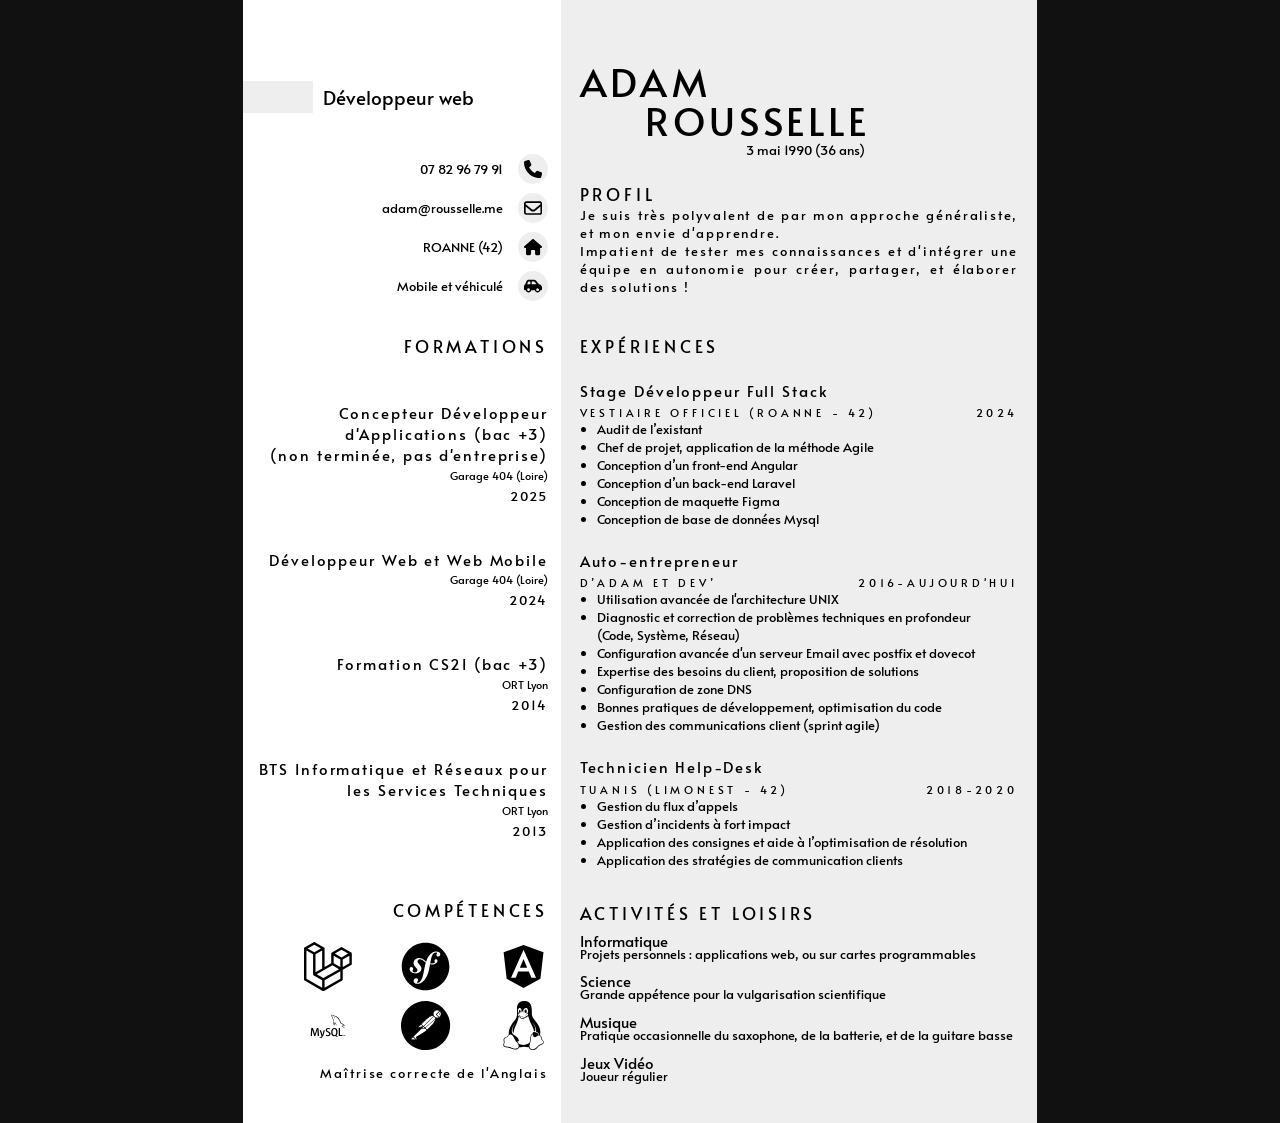
==== index.html @ 7bad9bd1 "fix" ====
<!DOCTYPE html>
<html lang="fr">

<head>
    <meta charset="UTF-8">
    <meta name="viewport" content="width=device-width, initial-scale=1.0">
    <title>CV Adam Rousselle</title>
    <link rel="stylesheet" href="style.css">
    <link rel="icon" href="./icons/favicon3.jpg">
</head>

<body>
    <div id="page">
        <section id="partLeft">
            <div class="title">
                <div class="decorationBlock"></div>
                <div class="text">Développeur web</div>
            </div>
            <div id="infos">
                <div class="line">
                    <div class="text">07 82 96 79 91</div>
                    <div class="icon">
                        <svg xmlns="http://www.w3.org/2000/svg" viewBox="0 0 512 512">
                            <path d="M164.9 24.6c-7.7-18.6-28-28.5-47.4-23.2l-88 24C12.1 30.2 0 46 0 64C0 311.4 200.6 512 448 512c18 0 33.8-12.1 38.6-29.5l24-88c5.3-19.4-4.6-39.7-23.2-47.4l-96-40c-16.3-6.8-35.2-2.1-46.3 11.6L304.7 368C234.3 334.7 177.3 277.7 144 207.3L193.3 167c13.7-11.2 18.4-30 11.6-46.3l-40-96z" />
                        </svg>
                    </div>
                </div>
                <div class="line">
                    <div class="text">adam@rousselle.me</div>
                    <div class="icon">
                        <svg xmlns="http://www.w3.org/2000/svg" viewBox="0 0 512 512">
                            <path d="M64 112c-8.8 0-16 7.2-16 16l0 22.1L220.5 291.7c20.7 17 50.4 17 71.1 0L464 150.1l0-22.1c0-8.8-7.2-16-16-16L64 112zM48 212.2L48 384c0 8.8 7.2 16 16 16l384 0c8.8 0 16-7.2 16-16l0-171.8L322 328.8c-38.4 31.5-93.7 31.5-132 0L48 212.2zM0 128C0 92.7 28.7 64 64 64l384 0c35.3 0 64 28.7 64 64l0 256c0 35.3-28.7 64-64 64L64 448c-35.3 0-64-28.7-64-64L0 128z" />
                        </svg>
                    </div>
                </div>
                <div class="line">
                    <div class="text">ROANNE (42)</div>
                    <div class="icon">
                        <svg xmlns="http://www.w3.org/2000/svg" viewBox="0 0 576 512">
                            <path d="M575.8 255.5c0 18-15 32.1-32 32.1l-32 0 .7 160.2c0 2.7-.2 5.4-.5 8.1l0 16.2c0 22.1-17.9 40-40 40l-16 0c-1.1 0-2.2 0-3.3-.1c-1.4 .1-2.8 .1-4.2 .1L416 512l-24 0c-22.1 0-40-17.9-40-40l0-24 0-64c0-17.7-14.3-32-32-32l-64 0c-17.7 0-32 14.3-32 32l0 64 0 24c0 22.1-17.9 40-40 40l-24 0-31.9 0c-1.5 0-3-.1-4.5-.2c-1.2 .1-2.4 .2-3.6 .2l-16 0c-22.1 0-40-17.9-40-40l0-112c0-.9 0-1.9 .1-2.8l0-69.7-32 0c-18 0-32-14-32-32.1c0-9 3-17 10-24L266.4 8c7-7 15-8 22-8s15 2 21 7L564.8 231.5c8 7 12 15 11 24z" />
                        </svg>
                    </div>
                </div>
                <div class="line">
                    <div class="text">Mobile et véhiculé</div>
                    <div class="icon">
                        <svg xmlns="http://www.w3.org/2000/svg" viewBox="0 0 640 512">
                            <path d="M171.3 96L224 96l0 96-112.7 0 30.4-75.9C146.5 104 158.2 96 171.3 96zM272 192l0-96 81.2 0c9.7 0 18.9 4.4 25 12l67.2 84L272 192zm256.2 1L428.2 68c-18.2-22.8-45.8-36-75-36L171.3 32c-39.3 0-74.6 23.9-89.1 60.3L40.6 196.4C16.8 205.8 0 228.9 0 256L0 368c0 17.7 14.3 32 32 32l33.3 0c7.6 45.4 47.1 80 94.7 80s87.1-34.6 94.7-80l130.7 0c7.6 45.4 47.1 80 94.7 80s87.1-34.6 94.7-80l33.3 0c17.7 0 32-14.3 32-32l0-48c0-65.2-48.8-119-111.8-127zM434.7 368a48 48 0 1 1 90.5 32 48 48 0 1 1 -90.5-32zM160 336a48 48 0 1 1 0 96 48 48 0 1 1 0-96z" />
                        </svg>
                    </div>
                </div>
            </div>
            <div id="education">
                <h3>formations</h3>
                <div class="unit">
                    <h4>Concepteur Développeur d'Applications (bac +3)<br/>(non terminée, pas d'entreprise)</h4>
                    <div class="sub">Garage 404 (Loire)</div>
                    <div class="period">2025</div>
                </div>
                <div class="unit">
                    <h4>Développeur Web et Web Mobile</h4>
                    <div class="sub">Garage 404 (Loire)</div>
                    <div class="period">2024</div>
                </div>
                <div class="unit">
                    <h4>Formation CS2I (bac +3)</h4>
                    <div class="sub">ORT Lyon</div>
                    <div class="period">2014</div>
                </div>
                <div class="unit">
                    <h4>BTS Informatique et Réseaux pour les Services Techniques</h4>
                    <div class="sub">ORT Lyon</div>
                    <div class="period">2013</div>
                </div>
            </div>
            <div id="skills">
                <h3>COMPÉTENCES</h3>
                <div class="icons">
                    <svg xmlns="http://www.w3.org/2000/svg" viewBox="0 0 640 512"><!--!Font Awesome Free 6.7.2 by @fontawesome - https://fontawesome.com License - https://fontawesome.com/license/free Copyright 2024 Fonticons, Inc.-->
                        <path d="M320 104.5c171.4 0 303.2 72.2 303.2 151.5S491.3 407.5 320 407.5c-171.4 0-303.2-72.2-303.2-151.5S148.7 104.5 320 104.5m0-16.8C143.3 87.7 0 163 0 256s143.3 168.3 320 168.3S640 349 640 256 496.7 87.7 320 87.7zM218.2 242.5c-7.9 40.5-35.8 36.3-70.1 36.3l13.7-70.6c38 0 63.8-4.1 56.4 34.3zM97.4 350.3h36.7l8.7-44.8c41.1 0 66.6 3 90.2-19.1 26.1-24 32.9-66.7 14.3-88.1-9.7-11.2-25.3-16.7-46.5-16.7h-70.7L97.4 350.3zm185.7-213.6h36.5l-8.7 44.8c31.5 0 60.7-2.3 74.8 10.7 14.8 13.6 7.7 31-8.3 113.1h-37c15.4-79.4 18.3-86 12.7-92-5.4-5.8-17.7-4.6-47.4-4.6l-18.8 96.6h-36.5l32.7-168.6zM505 242.5c-8 41.1-36.7 36.3-70.1 36.3l13.7-70.6c38.2 0 63.8-4.1 56.4 34.3zM384.2 350.3H421l8.7-44.8c43.2 0 67.1 2.5 90.2-19.1 26.1-24 32.9-66.7 14.3-88.1-9.7-11.2-25.3-16.7-46.5-16.7H417l-32.8 168.7z" />
                    </svg>
                    <svg xmlns="http://www.w3.org/2000/svg" viewBox="0 0 448 512"><!--!Font Awesome Free 6.7.2 by @fontawesome - https://fontawesome.com License - https://fontawesome.com/license/free Copyright 2024 Fonticons, Inc.-->
                        <path d="M0 32v448h448V32H0zm243.8 349.4c0 43.6-25.6 63.5-62.9 63.5-33.7 0-53.2-17.4-63.2-38.5l34.3-20.7c6.6 11.7 12.6 21.6 27.1 21.6 13.8 0 22.6-5.4 22.6-26.5V237.7h42.1v143.7zm99.6 63.5c-39.1 0-64.4-18.6-76.7-43l34.3-19.8c9 14.7 20.8 25.6 41.5 25.6 17.4 0 28.6-8.7 28.6-20.8 0-14.4-11.4-19.5-30.7-28l-10.5-4.5c-30.4-12.9-50.5-29.2-50.5-63.5 0-31.6 24.1-55.6 61.6-55.6 26.8 0 46 9.3 59.8 33.7L368 290c-7.2-12.9-15-18-27.1-18-12.3 0-20.1 7.8-20.1 18 0 12.6 7.8 17.7 25.9 25.6l10.5 4.5c35.8 15.3 55.9 31 55.9 66.2 0 37.8-29.8 58.6-69.7 58.6z" />
                    </svg>
                    <svg width="800px" height="800px" viewBox="-18.458 -22.75 191.151 191.151" xmlns="http://www.w3.org/2000/svg">
                        <path d="M-18.458 6.58h191.151v132.49H-18.458V6.58z" fill="none" />
                        <path d="M40.054 113.583h-5.175c-.183-8.735-.687-16.947-1.511-24.642h-.046l-7.879 24.642h-3.94l-7.832-24.642h-.045c-.581 7.388-.947 15.602-1.099 24.642H7.81c.304-10.993 1.068-21.299 2.289-30.919h6.414l7.465 22.719h.046l7.511-22.719h6.137c1.344 11.268 2.138 21.575 2.382 30.919M62.497 90.771c-2.107 11.434-4.887 19.742-8.337 24.928-2.688 3.992-5.633 5.99-8.84 5.99-.855 0-1.91-.258-3.16-.77v-2.757c.611.088 1.328.138 2.152.138 1.498 0 2.702-.412 3.62-1.238 1.098-1.006 1.647-2.137 1.647-3.388 0-.858-.428-2.612-1.282-5.268L42.618 90.77h5.084l4.076 13.19c.916 2.995 1.298 5.086 1.145 6.277 2.229-5.953 3.786-12.444 4.673-19.468h4.901v.002z" />
                        <path d="M131.382 113.583h-14.7V82.664h4.945v27.113h9.755v3.806zM112.834 114.33l-5.684-2.805c.504-.414.986-.862 1.42-1.381 2.416-2.838 3.621-7.035 3.621-12.594 0-10.229-4.014-15.346-12.045-15.346-3.938 0-7.01 1.298-9.207 3.895-2.414 2.84-3.619 7.022-3.619 12.551 0 5.435 1.068 9.422 3.205 11.951 1.955 2.291 4.902 3.438 8.843 3.438 1.47 0 2.819-.18 4.048-.543l7.4 4.308 2.018-3.474zm-18.413-6.934c-1.252-2.014-1.878-5.248-1.878-9.707 0-7.785 2.365-11.682 7.1-11.682 2.475 0 4.289.932 5.449 2.792 1.25 2.017 1.879 5.222 1.879 9.619 0 7.849-2.367 11.774-7.099 11.774-2.476.001-4.29-.928-5.451-2.796M85.165 105.013c0 2.622-.962 4.773-2.884 6.458-1.924 1.678-4.504 2.519-7.737 2.519-3.024 0-5.956-.966-8.794-2.888l1.329-2.655c2.442 1.223 4.653 1.831 6.638 1.831 1.863 0 3.319-.413 4.375-1.232 1.055-.822 1.684-1.975 1.684-3.433 0-1.837-1.281-3.407-3.631-4.722-2.167-1.19-6.501-3.678-6.501-3.678-2.349-1.712-3.525-3.55-3.525-6.578 0-2.506.877-4.529 2.632-6.068 1.757-1.545 4.024-2.315 6.803-2.315 2.87 0 5.479.769 7.829 2.291l-1.192 2.656c-2.01-.854-3.994-1.281-5.951-1.281-1.585 0-2.809.381-3.66 1.146-.858.762-1.387 1.737-1.387 2.933 0 1.828 1.308 3.418 3.722 4.759 2.196 1.192 6.638 3.723 6.638 3.723 2.409 1.709 3.612 3.53 3.612 6.534" />
                        <path d="M137.59 72.308c-2.99-.076-5.305.225-7.248 1.047-.561.224-1.453.224-1.531.933.303.3.338.784.601 1.198.448.747 1.229 1.752 1.942 2.276.783.6 1.569 1.194 2.393 1.717 1.453.899 3.1 1.422 4.516 2.318.825.521 1.645 1.195 2.471 1.756.406.299.666.784 1.193.971v-.114c-.264-.336-.339-.822-.598-1.196l-1.122-1.082c-1.084-1.456-2.431-2.727-3.884-3.771-1.196-.824-3.812-1.944-4.297-3.322l-.076-.076c.822-.077 1.797-.375 2.578-.604 1.271-.335 2.43-.259 3.734-.594.6-.15 1.195-.338 1.797-.523v-.337c-.676-.673-1.158-1.567-1.869-2.203-1.902-1.643-3.998-3.25-6.164-4.595-1.16-.749-2.652-1.231-3.887-1.868-.445-.225-1.195-.336-1.457-.71-.67-.822-1.047-1.904-1.533-2.877-1.08-2.053-2.129-4.331-3.061-6.502-.674-1.456-1.084-2.91-1.906-4.257-3.85-6.35-8.031-10.196-14.457-13.971-1.381-.786-3.024-1.121-4.779-1.533l-2.803-.148c-.598-.262-1.197-.973-1.719-1.309-2.132-1.344-7.621-4.257-9.189-.411-1.01 2.431 1.494 4.821 2.354 6.054.635.856 1.458 1.83 1.902 2.802.263.635.337 1.309.6 1.98.598 1.644 1.157 3.473 1.943 5.007.41.782.857 1.604 1.381 2.312.3.414.822.597.936 1.272-.521.744-.562 1.867-.861 2.801-1.344 4.221-.819 9.45 1.086 12.552.596.934 2.018 2.99 3.92 2.202 1.684-.672 1.311-2.801 1.795-4.668.111-.451.038-.747.262-1.043v.073c.521 1.045 1.047 2.052 1.53 3.1 1.159 1.829 3.177 3.735 4.858 5.002.895.676 1.604 1.832 2.725 2.245V74.1h-.074c-.227-.335-.559-.485-.857-.745-.674-.673-1.42-1.495-1.943-2.241-1.566-2.093-2.952-4.41-4.182-6.801-.602-1.16-1.121-2.428-1.606-3.586-.226-.447-.226-1.121-.601-1.346-.562.821-1.381 1.532-1.791 2.538-.711 1.609-.785 3.588-1.049 5.646l-.147.072c-1.19-.299-1.604-1.53-2.056-2.575-1.119-2.654-1.307-6.914-.336-9.976.26-.783 1.385-3.249.936-3.995-.225-.715-.973-1.122-1.383-1.685-.482-.708-1.01-1.604-1.346-2.39-.896-2.091-1.347-4.408-2.312-6.498-.451-.974-1.234-1.982-1.868-2.879-.712-1.008-1.495-1.718-2.058-2.913-.186-.411-.447-1.083-.148-1.53.073-.3.225-.412.523-.487.484-.409 1.867.111 2.352.336 1.385.56 2.543 1.083 3.699 1.867.523.375 1.084 1.085 1.755 1.272h.786c1.193.26 2.538.072 3.661.41 1.979.636 3.772 1.569 5.38 2.576 4.893 3.103 8.928 7.512 11.652 12.778.447.858.637 1.644 1.045 2.539.787 1.832 1.76 3.7 2.541 5.493.785 1.755 1.533 3.547 2.654 5.005.559.784 2.805 1.195 3.812 1.606.745.335 1.905.633 2.577 1.044 1.271.783 2.537 1.682 3.732 2.543.595.448 2.465 1.382 2.576 2.13M99.484 39.844a5.82 5.82 0 0 0-1.529.188v.075h.072c.301.597.824 1.011 1.197 1.532.301.599.562 1.193.857 1.791l.072-.074c.527-.373.789-.971.789-1.868-.227-.264-.262-.522-.451-.784-.22-.374-.705-.56-1.007-.86" />
                        <path d="M141.148 113.578h.774v-3.788h-1.161l-.947 2.585-1.029-2.585h-1.118v3.788h.731v-2.882h.041l1.078 2.882h.557l1.074-2.882v2.882zm-6.235 0h.819v-3.146h1.072v-.643h-3.008v.643h1.115l.002 3.146z" />
                    </svg>
                    <svg xmlns="http://www.w3.org/2000/svg" viewBox="0 0 512 512"><!--!Font Awesome Free 6.7.2 by @fontawesome - https://fontawesome.com License - https://fontawesome.com/license/free Copyright 2024 Fonticons, Inc.-->
                        <path d="M107.2 0c2.5 0 4.7 .8 6.7 2l94.3 54.1c2.7 1.5 4.5 3.5 5.4 5.9c.9 2.2 .9 4.3 .9 5.6l0 193.4 69.2-39.7 0-100.3c0-2.6 .6-5 2.2-7.2c1.5-2.1 3.5-3.6 5.7-4.8c0 0 0 0 0 0l94-54c1.6-.9 3.4-1.6 5.5-1.6s4 .7 5.6 1.6l95.8 55.1c2.3 1.3 3.9 3 4.9 5.3c.9 2.1 .9 4.2 .9 5.8l0 107.2c0 2-.2 4.3-1.4 6.4c-1.2 2.2-3 3.7-5.1 4.9l-.1 .1-88 50.5 0 100c0 2.3-.3 4.8-1.6 7c-1.3 2.2-3.3 3.7-5.3 4.9c0 0 0 0-.1 0L208.7 510c-2.2 1.2-4.5 2-7.1 2s-4.9-.9-7.1-2l-.1-.1L7.1 402l-.5-.3c-1.1-.7-2.6-1.7-3.8-2.9C.9 396.9 0 394.6 0 391.6L0 65.9c0-4.8 3-7.9 5.5-9.3L100.5 2c2-1.2 4.3-2 6.8-2zM38.1 67.1l69 39.9 69.2-39.9L107.1 27.4l-69 39.7zm353 93.2l69-39.7-69-39.7-69.1 39.7 69.1 39.7zM189.2 89L120 128.8l0 186.4 69.2-39.9 0-186.4zM94.5 128.9L25.2 89.1l0 294.2 164 94.2 0-79.4-87.3-49.3-.2-.1c-1.3-.8-3.2-1.9-4.6-3.7c-1.7-2.1-2.5-4.7-2.5-7.7l0-208.5zm214.7 92.4l69.3 39.6 0-78.5-69.3-39.9 0 78.8zm94.5 39.6L473 221.2l0-78.8-69.3 39.9 0 78.5zM201.6 376.1l163.8-93.2-69-39.9L133 337.1l68.6 38.9zm12.9 101.5l164-94.2 0-78.8-164 93.6 0 79.4z" />
                    </svg>
                    <!-- <svg xmlns="http://www.w3.org/2000/svg" viewBox="0 0 512 512"><!--!Font Awesome Free 6.7.2 by @fontawesome - https://fontawesome.com License - https://fontawesome.com/license/free Copyright 2024 Fonticons, Inc.--><!--
                        <path d="M256 8C119 8 8 119 8 256s111 248 248 248 248-111 248-248S393 8 256 8zm133.7 143.5c-11.5 .4-19.4-6.5-19.8-16.9-.3-9.2 6.7-13.4 6.5-18.9-.2-6.6-10.2-6.8-12.9-6.7-39.8 1.3-48.6 57-58.9 113.9 21.4 3.2 36.7-.7 45.1-6.2 12-7.8-3.3-15.7-1.4-24.6 4-18.2 32.6-19 32 5.3-.4 17.9-25.9 41.8-77.6 35.7-10.8 59.5-18.4 115-58.2 161.7-29 34.5-58.4 39.8-71.6 40.3-24.7 .9-41-12.3-41.6-29.8-.6-17 14.5-26.3 24.3-26.6 21.9-.8 30.1 25.7 14.9 34-12.1 9.7 .1 12.6 2.1 12.6 10.4-.4 17.3-5.5 22.2-9 24-20 33.2-54.9 45.4-118.4 8.2-49.7 17-78 18.2-82-16.9-12.8-27.1-28.6-49.9-34.7-15.6-4.2-25.1-.6-31.8 7.8-7.9 10-5.3 23 2.4 30.7l12.6 14c15.5 17.9 24 31.9 20.8 50.6-5.1 29.9-40.7 52.9-82.9 39.9-36-11.1-42.7-36.6-38.4-50.6 7.5-24.2 42.4-11.7 34.6 13.6-2.8 8.6-4.9 8.7-6.3 13.1-4.6 14.8 41.9 28.4 51-1.4 4.5-14.5-5.3-21.7-22.3-39.9-28.5-31.8-16-65.5 3-79.7C204.2 140.1 251.9 197 262 205.3c37.2-109 100.5-105.5 102.4-105.5 25.2-.8 44.2 10.6 44.8 28.7 .3 7.7-4.2 22.6-19.5 23.1z" />
                    </svg> -->
                    <svg xmlns="http://www.w3.org/2000/svg" viewBox="0 0 576 512"><!--!Font Awesome Free 6.7.2 by @fontawesome - https://fontawesome.com License - https://fontawesome.com/license/free Copyright 2025 Fonticons, Inc.--><path d="M9.4 86.6C-3.1 74.1-3.1 53.9 9.4 41.4s32.8-12.5 45.3 0l192 192c12.5 12.5 12.5 32.8 0 45.3l-192 192c-12.5 12.5-32.8 12.5-45.3 0s-12.5-32.8 0-45.3L178.7 256 9.4 86.6zM256 416l288 0c17.7 0 32 14.3 32 32s-14.3 32-32 32l-288 0c-17.7 0-32-14.3-32-32s14.3-32 32-32z"/>
                    </svg>
                    <svg viewBox="0 0 256 256" version="1.1" xmlns="http://www.w3.org/2000/svg" xmlns:xlink="http://www.w3.org/1999/xlink" preserveAspectRatio="xMidYMid">
                        <g>
                            <path d="M254.953118,144.253071 C263.911504,74.1217108 214.38443,10.0052669 144.381048,1.04688158 C74.3776647,-7.9115038 10.0052669,41.6155696 1.04688158,111.618952 C-7.9115038,181.622335 41.6155696,245.866756 111.618952,254.953118 C181.750312,263.911504 245.866756,214.38443 254.953118,144.253071 Z" fill="#000000">
                            </path>
                                <g transform="translate(50.181225, 45.198924)">
                                <path d="M124.018448,36.9853339 L70.012182,90.9916 L54.7829269,75.7623449 C107.893354,22.6519173 113.140409,27.2590869 124.018448,36.9853339 L124.018448,36.9853339 Z" fill="#FFFFFF"></path>
                                <path d="M70.012182,92.2713693 C69.6282512,92.2713693 69.3722974,92.1433924 69.1163435,91.8874385 L53.7591114,76.6581834 C53.2472037,76.1462757 53.2472037,75.3784141 53.7591114,74.8665063 C107.765378,20.8602402 113.396363,25.9793176 124.78631,36.2174723 C125.042264,36.4734262 125.170241,36.72938 125.170241,37.1133108 C125.170241,37.4972416 125.042264,37.7531955 124.78631,38.0091494 L70.7800436,91.8874385 C70.6520667,92.1433924 70.2681359,92.2713693 70.012182,92.2713693 Z M56.574604,75.7623449 L70.012182,89.1999229 L122.098794,37.1133108 C112.628501,28.6668332 106.229654,26.1072945 56.574604,75.7623449 L56.574604,75.7623449 Z" fill="#000000"></path>
                                <path d="M85.497391,106.476809 L70.7800436,91.7594616 L124.78631,37.7531955 C139.247703,52.342566 117.619601,76.0182987 85.497391,106.476809 Z" fill="#FFFFFF"></path>
                                <path d="M85.497391,107.756578 C85.1134602,107.756578 84.8575064,107.628601 84.6015525,107.372648 L69.8842051,92.6553001 C69.6282512,92.3993463 69.6282512,92.1433924 69.6282512,91.7594616 C69.6282512,91.3755308 69.7562282,91.1195769 70.012182,90.8636231 L124.018448,36.857357 C124.530356,36.3454492 125.298217,36.3454492 125.810125,36.857357 C129.137525,39.9288034 130.929203,44.2800191 130.801226,48.7592118 C130.545272,62.9646515 114.420178,81.0093992 86.5212065,107.372648 C86.1372757,107.628601 85.7533449,107.756578 85.497391,107.756578 L85.497391,107.756578 Z M72.5717207,91.7594616 C80.7622445,100.077962 84.2176217,103.405363 85.497391,104.685132 C106.997516,84.2088225 127.857756,63.2206053 127.985733,48.7592118 C128.11371,45.4318115 126.833941,42.1044113 124.658333,39.5448726 L72.5717207,91.7594616 Z" fill="#000000"></path>
                                <path d="M55.0388808,76.1462757 L65.9169201,87.024315 C66.172874,87.2802689 66.172874,87.5362228 65.9169201,87.7921767 C65.7889432,87.9201536 65.7889432,87.9201536 65.6609663,87.9201536 L43.1370259,92.7832771 C41.9852335,92.911254 40.961418,92.1433924 40.7054642,90.9916 C40.5774872,90.3517153 40.8334411,89.7118307 41.2173719,89.3278999 L54.2710192,76.2742526 C54.526973,76.0182987 54.9109038,75.8903218 55.0388808,76.1462757 Z" fill="#FFFFFF"></path>
                                <path d="M42.7530951,94.0630464 C40.8334411,94.0630464 39.4256948,92.5273232 39.4256948,90.6076692 C39.4256948,89.7118307 39.8096256,88.8159921 40.4495103,88.1761075 L53.5031576,75.1224602 C54.2710192,74.4825755 55.2948346,74.4825755 56.0626962,75.1224602 L66.9407356,86.0004996 C67.7085972,86.6403842 67.7085972,87.7921767 66.9407356,88.5600383 C66.6847817,88.8159921 66.4288279,88.9439691 66.0448971,89.071946 L43.5209567,93.9350695 C43.2650028,93.9350695 43.009049,94.0630464 42.7530951,94.0630464 L42.7530951,94.0630464 Z M54.65495,77.5540219 L42.1132104,90.0957615 C41.8572566,90.3517153 41.7292796,90.7356461 41.9852335,91.1195769 C42.1132104,91.5035077 42.4971412,91.6314847 42.881072,91.5035077 L63.9972661,86.8963381 L54.65495,77.5540219 Z" fill="#000000"></path>
                                <path d="M152.557304,7.03873136 C144.366781,-0.895838537 131.185156,-0.639884669 123.250587,7.67861603 C115.316017,15.9971167 115.57197,29.050764 123.890471,36.9853339 C130.673249,43.5121575 140.911403,44.6639499 148.97395,39.8008264 L134.38458,25.211456 L152.557304,7.03873136 Z" fill="#FFFFFF"></path>
                                <path d="M138.223888,44.0240653 C126.066079,44.0240653 116.211855,34.1698413 116.211855,22.0120326 C116.211855,9.85422391 126.066079,-1.81866161e-14 138.223888,-1.81866161e-14 C143.854873,-1.81866161e-14 149.357881,2.17560788 153.453143,6.14289283 C153.709097,6.39884669 153.837074,6.65480056 153.837074,7.03873136 C153.837074,7.42266217 153.709097,7.67861603 153.453143,7.9345699 L136.176257,25.211456 L149.741812,38.777011 C150.25372,39.2889187 150.25372,40.0567803 149.741812,40.568688 C149.613835,40.696665 149.613835,40.696665 149.485858,40.8246419 C146.158458,42.8722729 142.191173,44.0240653 138.223888,44.0240653 Z M138.223888,2.68751561 C127.473825,2.68751561 118.771394,11.3899471 118.899371,22.1400096 C118.899371,32.890072 127.601802,41.5925035 138.351865,41.4645266 C141.295334,41.4645266 144.238804,40.8246419 146.926319,39.4168956 L133.488741,26.1072945 C133.232787,25.8513406 133.10481,25.5953868 133.10481,25.211456 C133.10481,24.8275252 133.232787,24.5715713 133.488741,24.3156174 L150.63765,7.1667083 C147.182273,4.22323882 142.831057,2.68751561 138.223888,2.68751561 L138.223888,2.68751561 Z" fill="#000000"></path>
                                <path d="M152.941235,7.42266217 L152.685281,7.1667083 L134.38458,25.211456 L148.845973,39.6728495 C150.25372,38.777011 151.661466,37.7531955 152.813258,36.6014031 C161.003782,28.5388563 161.003782,15.485209 152.941235,7.42266217 L152.941235,7.42266217 Z" fill="#FFFFFF"></path>
                                <path d="M148.97395,41.0805958 C148.590019,41.0805958 148.334066,40.9526188 148.078112,40.696665 L133.488741,26.1072945 C133.232787,25.8513406 133.10481,25.5953868 133.10481,25.211456 C133.10481,24.8275252 133.232787,24.5715713 133.488741,24.3156174 L151.661466,6.14289283 C152.173374,5.63098509 152.941235,5.63098509 153.453143,6.14289283 L153.837074,6.39884669 C162.411528,14.9733013 162.411528,28.7948101 153.965051,37.4972416 C152.685281,38.777011 151.277535,39.9288034 149.741812,40.8246419 C149.357881,40.9526188 149.101927,41.0805958 148.97395,41.0805958 L148.97395,41.0805958 Z M136.176257,25.211456 L149.101927,38.1371263 C150.125743,37.4972416 151.149558,36.6014031 151.91742,35.8335415 C159.212105,28.5388563 159.596036,16.6370014 152.557304,8.95838537 L136.176257,25.211456 Z" fill="#000000"></path>
                                <path d="M126.194056,39.2889187 C123.12261,36.2174723 118.131509,36.2174723 115.060063,39.2889187 L66.8127587,87.5362228 L74.8753055,95.5987696 L125.938102,50.8068428 C129.265502,47.9913502 129.521456,43.0002498 126.705964,39.6728495 C126.45001,39.5448726 126.322033,39.4168956 126.194056,39.2889187 L126.194056,39.2889187 Z" fill="#FFFFFF"></path>
                                <path d="M74.7473286,96.878539 C74.3633978,96.878539 74.1074439,96.750562 73.85149,96.4946082 L65.7889432,88.4320613 C65.2770355,87.9201536 65.2770355,87.152292 65.7889432,86.6403842 L114.036247,38.3930802 C117.619601,34.809726 123.378563,34.809726 126.961918,38.3930802 C130.545272,41.9764343 130.545272,47.7353963 126.961918,51.3187505 C126.833941,51.4467274 126.705964,51.5747044 126.577987,51.7026813 L75.5151902,96.4946082 C75.3872133,96.750562 75.1312594,96.878539 74.7473286,96.878539 L74.7473286,96.878539 Z M68.6044358,87.5362228 L74.8753055,93.8070925 L125.042264,49.7830273 C127.857756,47.4794425 128.11371,43.2562037 125.810125,40.4407111 C123.50654,37.6252186 119.283302,37.3692647 116.467809,39.6728495 C116.339832,39.8008264 116.211855,39.9288034 115.955901,40.0567803 L68.6044358,87.5362228 Z" fill="#000000"></path>
                                <path d="M29.8274248,142.438327 C29.3155171,142.694281 29.0595632,143.206189 29.1875401,143.718097 L31.363148,152.932436 C31.8750557,154.212205 31.1071941,155.747929 29.6994479,156.131859 C28.6756324,156.51579 27.52384,156.131859 26.8839553,155.363998 L12.8064926,141.414512 L58.7502118,95.4707927 L74.6193516,95.7267466 L85.3694141,106.476809 C82.8098754,108.652417 67.3246664,123.625718 29.8274248,142.438327 L29.8274248,142.438327 Z" fill="#FFFFFF"></path>
                                <path d="M28.8036093,157.411629 C27.7797938,157.411629 26.7559784,157.027698 26.1160937,156.259836 L12.1666079,142.31035 C11.910654,142.054397 11.7826771,141.798443 11.7826771,141.414512 C11.7826771,141.030581 11.910654,140.774627 12.1666079,140.518673 L58.1103272,94.5749541 C58.366281,94.3190003 58.7502118,94.1910233 59.0061657,94.1910233 L74.8753055,94.4469772 C75.2592363,94.4469772 75.5151902,94.5749541 75.7711441,94.830908 L86.5212065,105.58097 C86.7771604,105.836924 86.9051373,106.220855 86.9051373,106.604786 C86.9051373,106.988717 86.7771604,107.244671 86.3932296,107.500624 L85.497391,108.268486 C71.931836,120.170341 53.5031576,132.072196 30.5952864,143.462143 L32.7708943,152.548505 C33.1548251,154.212205 32.3869635,156.003882 30.8512403,156.899721 C30.0833787,157.283652 29.443494,157.411629 28.8036093,157.411629 Z M14.7261466,141.414512 L27.9077708,154.468159 C28.2917016,155.108044 29.0595632,155.363998 29.6994479,154.980067 C30.3393325,154.596136 30.5952864,153.828275 30.2113556,153.18839 L28.0357477,143.974051 C27.7797938,142.822258 28.2917016,141.798443 29.3155171,141.286535 C51.9674343,129.896588 70.2681359,118.12271 83.705714,106.476809 L74.2354208,97.0065159 L59.5180734,96.750562 L14.7261466,141.414512 Z" fill="#000000"></path>
                                <path d="M1.9284532,152.420528 L12.9344695,141.414512 L29.3155171,157.795559 L3.20822254,156.003882 C2.05643013,155.875905 1.28856853,154.85209 1.41654546,153.700298 C1.41654546,153.18839 1.5445224,152.676482 1.9284532,152.420528 L1.9284532,152.420528 Z" fill="#FFFFFF"></path>
                                <path d="M29.3155171,158.947352 L3.0802456,157.155675 C1.16059159,157.027698 -0.119177745,155.363998 0.00879918845,153.444344 C0.136776122,152.676482 0.39272999,151.908621 1.03261466,151.396713 L12.038631,140.390696 C12.5505387,139.878789 13.3184003,139.878789 13.830308,140.390696 L30.2113556,156.771744 C30.5952864,157.155675 30.7232633,157.667583 30.4673095,158.17949 C30.2113556,158.691398 29.8274248,158.947352 29.3155171,158.947352 L29.3155171,158.947352 Z M12.9344695,143.206189 L2.82429173,153.316367 C2.44036093,153.572321 2.44036093,154.212205 2.82429173,154.468159 C2.95226867,154.596136 3.0802456,154.724113 3.33619947,154.724113 L25.9881168,156.259836 L12.9344695,143.206189 Z" fill="#000000"></path>
                                <path d="M54.2710192,101.357732 C53.5031576,101.357732 52.9912498,100.717847 52.9912498,100.077962 C52.9912498,99.6940315 53.1192268,99.4380776 53.3751806,99.1821238 L65.7889432,86.7683612 C66.3008509,86.2564534 67.0687125,86.2564534 67.5806203,86.7683612 L75.6431671,94.830908 C76.0270979,95.2148388 76.1550749,95.5987696 76.0270979,96.1106774 C75.899121,96.4946082 75.5151902,96.878539 75.0032825,97.0065159 L54.526973,101.357732 C54.3989961,101.357732 54.2710192,101.357732 54.2710192,101.357732 L54.2710192,101.357732 Z M66.6847817,89.4558768 L58.2383041,97.9023544 L72.059813,94.9588849 L66.6847817,89.4558768 Z" fill="#000000"></path>
                                <path d="M74.6193516,95.7267466 L60.5418889,98.798193 C59.5180734,99.0541468 58.494258,98.4142622 58.2383041,97.3904467 C58.1103272,96.750562 58.2383041,96.1106774 58.7502118,95.5987696 L66.5568048,87.7921767 L74.6193516,95.7267466 Z" fill="#FFFFFF"></path>
                                <path d="M60.2859351,100.077962 C58.494258,100.077962 57.0865117,98.670216 57.0865117,96.878539 C57.0865117,95.9827004 57.4704425,95.2148388 57.9823502,94.5749541 L65.7889432,86.7683612 C66.3008509,86.2564534 67.0687125,86.2564534 67.5806203,86.7683612 L75.6431671,94.830908 C76.0270979,95.2148388 76.1550749,95.5987696 76.0270979,96.1106774 C75.899121,96.4946082 75.5151902,96.878539 75.0032825,97.0065159 L60.9258197,100.077962 C60.6698659,100.077962 60.413912,100.077962 60.2859351,100.077962 L60.2859351,100.077962 Z M66.6847817,89.4558768 L59.7740273,96.3666312 C59.5180734,96.6225851 59.5180734,96.878539 59.6460504,97.1344928 C59.7740273,97.3904467 60.0299812,97.5184236 60.413912,97.5184236 L72.1877899,94.9588849 L66.6847817,89.4558768 Z" fill="#000000"></path>
                                <path d="M153.069212,19.7084478 C152.813258,18.9405862 151.91742,18.5566554 151.149558,18.8126093 C150.381697,19.0685632 149.997766,19.9644017 150.25372,20.7322633 C150.25372,20.8602402 150.381697,20.9882172 150.381697,21.1161941 C151.149558,22.6519173 150.893604,24.5715713 149.869789,25.9793176 C149.357881,26.6192023 149.485858,27.5150408 149.997766,28.0269485 C150.63765,28.5388563 151.533489,28.4108793 152.045397,27.7709947 C153.965051,25.3394329 154.348981,22.2679865 153.069212,19.7084478 L153.069212,19.7084478 Z" fill="#000000"></path>
                            </g>
                        </g>
                    </svg>
                    <!-- <svg xmlns="http://www.w3.org/2000/svg" viewBox="0 0 448 512"><--!Font Awesome Free 6.7.2 by @fontawesome - https://fontawesome.com License - https://fontawesome.com/license/free Copyright 2024 Fonticons, Inc. --><!--
                        <path d="M185.7 268.1h76.2l-38.1-91.6-38.1 91.6zM223.8 32L16 106.4l31.8 275.7 176 97.9 176-97.9 31.8-275.7zM354 373.8h-48.6l-26.2-65.4H168.6l-26.2 65.4H93.7L223.8 81.5z" />
                    </svg>-->
                </div>
                <div class="language">
                    Maîtrise correcte de l'Anglais
                </div>
            </div>
        </section>
        <section id="partRight">
            <h2><span class="line">ADAM</span><span class="line line2">ROUSSELLE</span></h2>
            <p class="description">3 mai 1990 (<span id="span-set-age">35</span> ans)</p>
            <div id="summary">
                <h3>PROFIL</h3>
                <p>
                    Je suis très polyvalent de par mon approche généraliste, et mon envie d'apprendre.
                    <br/>
                    Impatient de tester mes connaissances et d'intégrer une équipe en autonomie pour créer, partager,
                    et élaborer des solutions !
                    <!--
                    Expérimenté dans le code from scratch, je cherche à élargir mes compétences dans l’utilisation de frameworks et bibliothèques modernes et populaires, et le travail d’équipe.
                    <br />
                    J’ai une grande appétence pour l’apprentissage !
                    -->
                </p>
            </div>
            <div id="experiences">
                <h3>EXPÉRIENCES</h3>
                <div class="unit">
                    <h4>Stage Développeur Full Stack</h4>
                    <h5>
                        <span class="desc">Vestiaire Officiel (Roanne - 42)</span>
                        <span class="dt">2024</span></h5>
                    <ul>
                        <li>Audit de l’existant</li>
                        <li>Chef de projet, application de la méthode Agile</li>
                        <li>Conception d’un front-end Angular</li>
                        <li>Conception d’un back-end Laravel</li>
                        <li>Conception de maquette Figma</li>
                        <li>Conception de base de données Mysql</li>
                    </ul>
                </div>
                <div class="unit">
                    <h4>Auto-entrepreneur</h4>
                    <h5>
                        <span class="desc">D’Adam et DEV’</span>
                        <span class="dt">2016-Aujourd'hui</span>
                    </h5>
                    <ul>
                        <li>Utilisation avancée de l'architecture UNIX</li>
                        <li>
                            Diagnostic et correction de problèmes techniques en profondeur
                            <br/>
                            (Code, Système, Réseau)
                        </li>
                        <li>Configuration avancée d'un serveur Email avec postfix et dovecot</li>
                        <li>Expertise des besoins du client, proposition de solutions</li>
                        <li>Configuration de zone DNS</li>
                        <li>Bonnes pratiques de développement, optimisation du code</li>
                        <li>Gestion des communications client (sprint agile)</li>
                    </ul>
                </div>
                <div class="unit">
                    <h4>Technicien Help-Desk</h4>
                    <h5><span class="desc">Tuanis (Limonest - 42)</span><span class="dt">2018-2020</span></h5>
                    <ul>
                        <li>Gestion du flux d’appels</li>
                        <li>Gestion d’incidents à fort impact</li>
                        <li>Application des consignes et aide à l’optimisation de résolution</li>
                        <li>Application des stratégies de communication clients</li>
                    </ul>
                </div>
            </div>
            <div id="activities">
                <h3>ACTIVITÉS ET LOISIRS</h3>
                <div>
                    <b>Informatique</b>
                    <p>Projets personnels : applications web, ou sur cartes programmables</p>
                </div>
                <div>
                    <b>Science</b>
                    <p>Grande appétence pour la vulgarisation scientifique</p>
                </div>
                <div>
                    <b>Musique</b>
                    <p>Pratique occasionnelle du saxophone, de la batterie, et de la guitare basse</p>
                </div>
                <div>
                    <b>Jeux Vidéo</b>
                    <p>Joueur régulier</p>
                </div>
            </div>
        </section>
    </div>

    <!-- Skills choice -->
    <div id="skills-list" style="display: none;">
        <svg id="skill-php" xmlns="http://www.w3.org/2000/svg" viewBox="0 0 640 512"><!--!Font Awesome Free 6.7.2 by @fontawesome - https://fontawesome.com License - https://fontawesome.com/license/free Copyright 2024 Fonticons, Inc.-->
            <path d="M320 104.5c171.4 0 303.2 72.2 303.2 151.5S491.3 407.5 320 407.5c-171.4 0-303.2-72.2-303.2-151.5S148.7 104.5 320 104.5m0-16.8C143.3 87.7 0 163 0 256s143.3 168.3 320 168.3S640 349 640 256 496.7 87.7 320 87.7zM218.2 242.5c-7.9 40.5-35.8 36.3-70.1 36.3l13.7-70.6c38 0 63.8-4.1 56.4 34.3zM97.4 350.3h36.7l8.7-44.8c41.1 0 66.6 3 90.2-19.1 26.1-24 32.9-66.7 14.3-88.1-9.7-11.2-25.3-16.7-46.5-16.7h-70.7L97.4 350.3zm185.7-213.6h36.5l-8.7 44.8c31.5 0 60.7-2.3 74.8 10.7 14.8 13.6 7.7 31-8.3 113.1h-37c15.4-79.4 18.3-86 12.7-92-5.4-5.8-17.7-4.6-47.4-4.6l-18.8 96.6h-36.5l32.7-168.6zM505 242.5c-8 41.1-36.7 36.3-70.1 36.3l13.7-70.6c38.2 0 63.8-4.1 56.4 34.3zM384.2 350.3H421l8.7-44.8c43.2 0 67.1 2.5 90.2-19.1 26.1-24 32.9-66.7 14.3-88.1-9.7-11.2-25.3-16.7-46.5-16.7H417l-32.8 168.7z" />
        </svg>
        <svg id="skill-javascript" xmlns="http://www.w3.org/2000/svg" viewBox="0 0 448 512"><!--!Font Awesome Free 6.7.2 by @fontawesome - https://fontawesome.com License - https://fontawesome.com/license/free Copyright 2024 Fonticons, Inc.-->
            <path d="M0 32v448h448V32H0zm243.8 349.4c0 43.6-25.6 63.5-62.9 63.5-33.7 0-53.2-17.4-63.2-38.5l34.3-20.7c6.6 11.7 12.6 21.6 27.1 21.6 13.8 0 22.6-5.4 22.6-26.5V237.7h42.1v143.7zm99.6 63.5c-39.1 0-64.4-18.6-76.7-43l34.3-19.8c9 14.7 20.8 25.6 41.5 25.6 17.4 0 28.6-8.7 28.6-20.8 0-14.4-11.4-19.5-30.7-28l-10.5-4.5c-30.4-12.9-50.5-29.2-50.5-63.5 0-31.6 24.1-55.6 61.6-55.6 26.8 0 46 9.3 59.8 33.7L368 290c-7.2-12.9-15-18-27.1-18-12.3 0-20.1 7.8-20.1 18 0 12.6 7.8 17.7 25.9 25.6l10.5 4.5c35.8 15.3 55.9 31 55.9 66.2 0 37.8-29.8 58.6-69.7 58.6z" />
        </svg>
        <svg id="skill-mysql" width="800px" height="800px" viewBox="-18.458 -22.75 191.151 191.151" xmlns="http://www.w3.org/2000/svg">
            <path d="M-18.458 6.58h191.151v132.49H-18.458V6.58z" fill="none" />
            <path d="M40.054 113.583h-5.175c-.183-8.735-.687-16.947-1.511-24.642h-.046l-7.879 24.642h-3.94l-7.832-24.642h-.045c-.581 7.388-.947 15.602-1.099 24.642H7.81c.304-10.993 1.068-21.299 2.289-30.919h6.414l7.465 22.719h.046l7.511-22.719h6.137c1.344 11.268 2.138 21.575 2.382 30.919M62.497 90.771c-2.107 11.434-4.887 19.742-8.337 24.928-2.688 3.992-5.633 5.99-8.84 5.99-.855 0-1.91-.258-3.16-.77v-2.757c.611.088 1.328.138 2.152.138 1.498 0 2.702-.412 3.62-1.238 1.098-1.006 1.647-2.137 1.647-3.388 0-.858-.428-2.612-1.282-5.268L42.618 90.77h5.084l4.076 13.19c.916 2.995 1.298 5.086 1.145 6.277 2.229-5.953 3.786-12.444 4.673-19.468h4.901v.002z" />
            <path d="M131.382 113.583h-14.7V82.664h4.945v27.113h9.755v3.806zM112.834 114.33l-5.684-2.805c.504-.414.986-.862 1.42-1.381 2.416-2.838 3.621-7.035 3.621-12.594 0-10.229-4.014-15.346-12.045-15.346-3.938 0-7.01 1.298-9.207 3.895-2.414 2.84-3.619 7.022-3.619 12.551 0 5.435 1.068 9.422 3.205 11.951 1.955 2.291 4.902 3.438 8.843 3.438 1.47 0 2.819-.18 4.048-.543l7.4 4.308 2.018-3.474zm-18.413-6.934c-1.252-2.014-1.878-5.248-1.878-9.707 0-7.785 2.365-11.682 7.1-11.682 2.475 0 4.289.932 5.449 2.792 1.25 2.017 1.879 5.222 1.879 9.619 0 7.849-2.367 11.774-7.099 11.774-2.476.001-4.29-.928-5.451-2.796M85.165 105.013c0 2.622-.962 4.773-2.884 6.458-1.924 1.678-4.504 2.519-7.737 2.519-3.024 0-5.956-.966-8.794-2.888l1.329-2.655c2.442 1.223 4.653 1.831 6.638 1.831 1.863 0 3.319-.413 4.375-1.232 1.055-.822 1.684-1.975 1.684-3.433 0-1.837-1.281-3.407-3.631-4.722-2.167-1.19-6.501-3.678-6.501-3.678-2.349-1.712-3.525-3.55-3.525-6.578 0-2.506.877-4.529 2.632-6.068 1.757-1.545 4.024-2.315 6.803-2.315 2.87 0 5.479.769 7.829 2.291l-1.192 2.656c-2.01-.854-3.994-1.281-5.951-1.281-1.585 0-2.809.381-3.66 1.146-.858.762-1.387 1.737-1.387 2.933 0 1.828 1.308 3.418 3.722 4.759 2.196 1.192 6.638 3.723 6.638 3.723 2.409 1.709 3.612 3.53 3.612 6.534" />
            <path d="M137.59 72.308c-2.99-.076-5.305.225-7.248 1.047-.561.224-1.453.224-1.531.933.303.3.338.784.601 1.198.448.747 1.229 1.752 1.942 2.276.783.6 1.569 1.194 2.393 1.717 1.453.899 3.1 1.422 4.516 2.318.825.521 1.645 1.195 2.471 1.756.406.299.666.784 1.193.971v-.114c-.264-.336-.339-.822-.598-1.196l-1.122-1.082c-1.084-1.456-2.431-2.727-3.884-3.771-1.196-.824-3.812-1.944-4.297-3.322l-.076-.076c.822-.077 1.797-.375 2.578-.604 1.271-.335 2.43-.259 3.734-.594.6-.15 1.195-.338 1.797-.523v-.337c-.676-.673-1.158-1.567-1.869-2.203-1.902-1.643-3.998-3.25-6.164-4.595-1.16-.749-2.652-1.231-3.887-1.868-.445-.225-1.195-.336-1.457-.71-.67-.822-1.047-1.904-1.533-2.877-1.08-2.053-2.129-4.331-3.061-6.502-.674-1.456-1.084-2.91-1.906-4.257-3.85-6.35-8.031-10.196-14.457-13.971-1.381-.786-3.024-1.121-4.779-1.533l-2.803-.148c-.598-.262-1.197-.973-1.719-1.309-2.132-1.344-7.621-4.257-9.189-.411-1.01 2.431 1.494 4.821 2.354 6.054.635.856 1.458 1.83 1.902 2.802.263.635.337 1.309.6 1.98.598 1.644 1.157 3.473 1.943 5.007.41.782.857 1.604 1.381 2.312.3.414.822.597.936 1.272-.521.744-.562 1.867-.861 2.801-1.344 4.221-.819 9.45 1.086 12.552.596.934 2.018 2.99 3.92 2.202 1.684-.672 1.311-2.801 1.795-4.668.111-.451.038-.747.262-1.043v.073c.521 1.045 1.047 2.052 1.53 3.1 1.159 1.829 3.177 3.735 4.858 5.002.895.676 1.604 1.832 2.725 2.245V74.1h-.074c-.227-.335-.559-.485-.857-.745-.674-.673-1.42-1.495-1.943-2.241-1.566-2.093-2.952-4.41-4.182-6.801-.602-1.16-1.121-2.428-1.606-3.586-.226-.447-.226-1.121-.601-1.346-.562.821-1.381 1.532-1.791 2.538-.711 1.609-.785 3.588-1.049 5.646l-.147.072c-1.19-.299-1.604-1.53-2.056-2.575-1.119-2.654-1.307-6.914-.336-9.976.26-.783 1.385-3.249.936-3.995-.225-.715-.973-1.122-1.383-1.685-.482-.708-1.01-1.604-1.346-2.39-.896-2.091-1.347-4.408-2.312-6.498-.451-.974-1.234-1.982-1.868-2.879-.712-1.008-1.495-1.718-2.058-2.913-.186-.411-.447-1.083-.148-1.53.073-.3.225-.412.523-.487.484-.409 1.867.111 2.352.336 1.385.56 2.543 1.083 3.699 1.867.523.375 1.084 1.085 1.755 1.272h.786c1.193.26 2.538.072 3.661.41 1.979.636 3.772 1.569 5.38 2.576 4.893 3.103 8.928 7.512 11.652 12.778.447.858.637 1.644 1.045 2.539.787 1.832 1.76 3.7 2.541 5.493.785 1.755 1.533 3.547 2.654 5.005.559.784 2.805 1.195 3.812 1.606.745.335 1.905.633 2.577 1.044 1.271.783 2.537 1.682 3.732 2.543.595.448 2.465 1.382 2.576 2.13M99.484 39.844a5.82 5.82 0 0 0-1.529.188v.075h.072c.301.597.824 1.011 1.197 1.532.301.599.562 1.193.857 1.791l.072-.074c.527-.373.789-.971.789-1.868-.227-.264-.262-.522-.451-.784-.22-.374-.705-.56-1.007-.86" />
            <path d="M141.148 113.578h.774v-3.788h-1.161l-.947 2.585-1.029-2.585h-1.118v3.788h.731v-2.882h.041l1.078 2.882h.557l1.074-2.882v2.882zm-6.235 0h.819v-3.146h1.072v-.643h-3.008v.643h1.115l.002 3.146z" />
        </svg>
        <svg id="skill-laravel" xmlns="http://www.w3.org/2000/svg" viewBox="0 0 512 512"><!--!Font Awesome Free 6.7.2 by @fontawesome - https://fontawesome.com License - https://fontawesome.com/license/free Copyright 2024 Fonticons, Inc.-->
            <path d="M107.2 0c2.5 0 4.7 .8 6.7 2l94.3 54.1c2.7 1.5 4.5 3.5 5.4 5.9c.9 2.2 .9 4.3 .9 5.6l0 193.4 69.2-39.7 0-100.3c0-2.6 .6-5 2.2-7.2c1.5-2.1 3.5-3.6 5.7-4.8c0 0 0 0 0 0l94-54c1.6-.9 3.4-1.6 5.5-1.6s4 .7 5.6 1.6l95.8 55.1c2.3 1.3 3.9 3 4.9 5.3c.9 2.1 .9 4.2 .9 5.8l0 107.2c0 2-.2 4.3-1.4 6.4c-1.2 2.2-3 3.7-5.1 4.9l-.1 .1-88 50.5 0 100c0 2.3-.3 4.8-1.6 7c-1.3 2.2-3.3 3.7-5.3 4.9c0 0 0 0-.1 0L208.7 510c-2.2 1.2-4.5 2-7.1 2s-4.9-.9-7.1-2l-.1-.1L7.1 402l-.5-.3c-1.1-.7-2.6-1.7-3.8-2.9C.9 396.9 0 394.6 0 391.6L0 65.9c0-4.8 3-7.9 5.5-9.3L100.5 2c2-1.2 4.3-2 6.8-2zM38.1 67.1l69 39.9 69.2-39.9L107.1 27.4l-69 39.7zm353 93.2l69-39.7-69-39.7-69.1 39.7 69.1 39.7zM189.2 89L120 128.8l0 186.4 69.2-39.9 0-186.4zM94.5 128.9L25.2 89.1l0 294.2 164 94.2 0-79.4-87.3-49.3-.2-.1c-1.3-.8-3.2-1.9-4.6-3.7c-1.7-2.1-2.5-4.7-2.5-7.7l0-208.5zm214.7 92.4l69.3 39.6 0-78.5-69.3-39.9 0 78.8zm94.5 39.6L473 221.2l0-78.8-69.3 39.9 0 78.5zM201.6 376.1l163.8-93.2-69-39.9L133 337.1l68.6 38.9zm12.9 101.5l164-94.2 0-78.8-164 93.6 0 79.4z" />
        </svg>
        <svg id="skill-postman" viewBox="0 0 256 256" version="1.1" xmlns="http://www.w3.org/2000/svg" xmlns:xlink="http://www.w3.org/1999/xlink" preserveAspectRatio="xMidYMid">
            <g>
                <path d="M254.953118,144.253071 C263.911504,74.1217108 214.38443,10.0052669 144.381048,1.04688158 C74.3776647,-7.9115038 10.0052669,41.6155696 1.04688158,111.618952 C-7.9115038,181.622335 41.6155696,245.866756 111.618952,254.953118 C181.750312,263.911504 245.866756,214.38443 254.953118,144.253071 Z" fill="#000000"></path>
                <g transform="translate(50.181225, 45.198924)">
                    <path d="M124.018448,36.9853339 L70.012182,90.9916 L54.7829269,75.7623449 C107.893354,22.6519173 113.140409,27.2590869 124.018448,36.9853339 L124.018448,36.9853339 Z" fill="#FFFFFF"></path>
                    <path d="M70.012182,92.2713693 C69.6282512,92.2713693 69.3722974,92.1433924 69.1163435,91.8874385 L53.7591114,76.6581834 C53.2472037,76.1462757 53.2472037,75.3784141 53.7591114,74.8665063 C107.765378,20.8602402 113.396363,25.9793176 124.78631,36.2174723 C125.042264,36.4734262 125.170241,36.72938 125.170241,37.1133108 C125.170241,37.4972416 125.042264,37.7531955 124.78631,38.0091494 L70.7800436,91.8874385 C70.6520667,92.1433924 70.2681359,92.2713693 70.012182,92.2713693 Z M56.574604,75.7623449 L70.012182,89.1999229 L122.098794,37.1133108 C112.628501,28.6668332 106.229654,26.1072945 56.574604,75.7623449 L56.574604,75.7623449 Z" fill="#000000"></path>
                    <path d="M85.497391,106.476809 L70.7800436,91.7594616 L124.78631,37.7531955 C139.247703,52.342566 117.619601,76.0182987 85.497391,106.476809 Z" fill="#FFFFFF"></path>
                    <path d="M85.497391,107.756578 C85.1134602,107.756578 84.8575064,107.628601 84.6015525,107.372648 L69.8842051,92.6553001 C69.6282512,92.3993463 69.6282512,92.1433924 69.6282512,91.7594616 C69.6282512,91.3755308 69.7562282,91.1195769 70.012182,90.8636231 L124.018448,36.857357 C124.530356,36.3454492 125.298217,36.3454492 125.810125,36.857357 C129.137525,39.9288034 130.929203,44.2800191 130.801226,48.7592118 C130.545272,62.9646515 114.420178,81.0093992 86.5212065,107.372648 C86.1372757,107.628601 85.7533449,107.756578 85.497391,107.756578 L85.497391,107.756578 Z M72.5717207,91.7594616 C80.7622445,100.077962 84.2176217,103.405363 85.497391,104.685132 C106.997516,84.2088225 127.857756,63.2206053 127.985733,48.7592118 C128.11371,45.4318115 126.833941,42.1044113 124.658333,39.5448726 L72.5717207,91.7594616 Z" fill="#000000"></path>
                    <path d="M55.0388808,76.1462757 L65.9169201,87.024315 C66.172874,87.2802689 66.172874,87.5362228 65.9169201,87.7921767 C65.7889432,87.9201536 65.7889432,87.9201536 65.6609663,87.9201536 L43.1370259,92.7832771 C41.9852335,92.911254 40.961418,92.1433924 40.7054642,90.9916 C40.5774872,90.3517153 40.8334411,89.7118307 41.2173719,89.3278999 L54.2710192,76.2742526 C54.526973,76.0182987 54.9109038,75.8903218 55.0388808,76.1462757 Z" fill="#FFFFFF"></path>
                    <path d="M42.7530951,94.0630464 C40.8334411,94.0630464 39.4256948,92.5273232 39.4256948,90.6076692 C39.4256948,89.7118307 39.8096256,88.8159921 40.4495103,88.1761075 L53.5031576,75.1224602 C54.2710192,74.4825755 55.2948346,74.4825755 56.0626962,75.1224602 L66.9407356,86.0004996 C67.7085972,86.6403842 67.7085972,87.7921767 66.9407356,88.5600383 C66.6847817,88.8159921 66.4288279,88.9439691 66.0448971,89.071946 L43.5209567,93.9350695 C43.2650028,93.9350695 43.009049,94.0630464 42.7530951,94.0630464 L42.7530951,94.0630464 Z M54.65495,77.5540219 L42.1132104,90.0957615 C41.8572566,90.3517153 41.7292796,90.7356461 41.9852335,91.1195769 C42.1132104,91.5035077 42.4971412,91.6314847 42.881072,91.5035077 L63.9972661,86.8963381 L54.65495,77.5540219 Z" fill="#000000"></path>
                    <path d="M152.557304,7.03873136 C144.366781,-0.895838537 131.185156,-0.639884669 123.250587,7.67861603 C115.316017,15.9971167 115.57197,29.050764 123.890471,36.9853339 C130.673249,43.5121575 140.911403,44.6639499 148.97395,39.8008264 L134.38458,25.211456 L152.557304,7.03873136 Z" fill="#FFFFFF"></path>
                    <path d="M138.223888,44.0240653 C126.066079,44.0240653 116.211855,34.1698413 116.211855,22.0120326 C116.211855,9.85422391 126.066079,-1.81866161e-14 138.223888,-1.81866161e-14 C143.854873,-1.81866161e-14 149.357881,2.17560788 153.453143,6.14289283 C153.709097,6.39884669 153.837074,6.65480056 153.837074,7.03873136 C153.837074,7.42266217 153.709097,7.67861603 153.453143,7.9345699 L136.176257,25.211456 L149.741812,38.777011 C150.25372,39.2889187 150.25372,40.0567803 149.741812,40.568688 C149.613835,40.696665 149.613835,40.696665 149.485858,40.8246419 C146.158458,42.8722729 142.191173,44.0240653 138.223888,44.0240653 Z M138.223888,2.68751561 C127.473825,2.68751561 118.771394,11.3899471 118.899371,22.1400096 C118.899371,32.890072 127.601802,41.5925035 138.351865,41.4645266 C141.295334,41.4645266 144.238804,40.8246419 146.926319,39.4168956 L133.488741,26.1072945 C133.232787,25.8513406 133.10481,25.5953868 133.10481,25.211456 C133.10481,24.8275252 133.232787,24.5715713 133.488741,24.3156174 L150.63765,7.1667083 C147.182273,4.22323882 142.831057,2.68751561 138.223888,2.68751561 L138.223888,2.68751561 Z" fill="#000000"></path>
                    <path d="M152.941235,7.42266217 L152.685281,7.1667083 L134.38458,25.211456 L148.845973,39.6728495 C150.25372,38.777011 151.661466,37.7531955 152.813258,36.6014031 C161.003782,28.5388563 161.003782,15.485209 152.941235,7.42266217 L152.941235,7.42266217 Z" fill="#FFFFFF"></path>
                    <path d="M148.97395,41.0805958 C148.590019,41.0805958 148.334066,40.9526188 148.078112,40.696665 L133.488741,26.1072945 C133.232787,25.8513406 133.10481,25.5953868 133.10481,25.211456 C133.10481,24.8275252 133.232787,24.5715713 133.488741,24.3156174 L151.661466,6.14289283 C152.173374,5.63098509 152.941235,5.63098509 153.453143,6.14289283 L153.837074,6.39884669 C162.411528,14.9733013 162.411528,28.7948101 153.965051,37.4972416 C152.685281,38.777011 151.277535,39.9288034 149.741812,40.8246419 C149.357881,40.9526188 149.101927,41.0805958 148.97395,41.0805958 L148.97395,41.0805958 Z M136.176257,25.211456 L149.101927,38.1371263 C150.125743,37.4972416 151.149558,36.6014031 151.91742,35.8335415 C159.212105,28.5388563 159.596036,16.6370014 152.557304,8.95838537 L136.176257,25.211456 Z" fill="#000000"></path>
                    <path d="M126.194056,39.2889187 C123.12261,36.2174723 118.131509,36.2174723 115.060063,39.2889187 L66.8127587,87.5362228 L74.8753055,95.5987696 L125.938102,50.8068428 C129.265502,47.9913502 129.521456,43.0002498 126.705964,39.6728495 C126.45001,39.5448726 126.322033,39.4168956 126.194056,39.2889187 L126.194056,39.2889187 Z" fill="#FFFFFF"></path>
                    <path d="M74.7473286,96.878539 C74.3633978,96.878539 74.1074439,96.750562 73.85149,96.4946082 L65.7889432,88.4320613 C65.2770355,87.9201536 65.2770355,87.152292 65.7889432,86.6403842 L114.036247,38.3930802 C117.619601,34.809726 123.378563,34.809726 126.961918,38.3930802 C130.545272,41.9764343 130.545272,47.7353963 126.961918,51.3187505 C126.833941,51.4467274 126.705964,51.5747044 126.577987,51.7026813 L75.5151902,96.4946082 C75.3872133,96.750562 75.1312594,96.878539 74.7473286,96.878539 L74.7473286,96.878539 Z M68.6044358,87.5362228 L74.8753055,93.8070925 L125.042264,49.7830273 C127.857756,47.4794425 128.11371,43.2562037 125.810125,40.4407111 C123.50654,37.6252186 119.283302,37.3692647 116.467809,39.6728495 C116.339832,39.8008264 116.211855,39.9288034 115.955901,40.0567803 L68.6044358,87.5362228 Z" fill="#000000"></path>
                    <path d="M29.8274248,142.438327 C29.3155171,142.694281 29.0595632,143.206189 29.1875401,143.718097 L31.363148,152.932436 C31.8750557,154.212205 31.1071941,155.747929 29.6994479,156.131859 C28.6756324,156.51579 27.52384,156.131859 26.8839553,155.363998 L12.8064926,141.414512 L58.7502118,95.4707927 L74.6193516,95.7267466 L85.3694141,106.476809 C82.8098754,108.652417 67.3246664,123.625718 29.8274248,142.438327 L29.8274248,142.438327 Z" fill="#FFFFFF"></path>
                    <path d="M28.8036093,157.411629 C27.7797938,157.411629 26.7559784,157.027698 26.1160937,156.259836 L12.1666079,142.31035 C11.910654,142.054397 11.7826771,141.798443 11.7826771,141.414512 C11.7826771,141.030581 11.910654,140.774627 12.1666079,140.518673 L58.1103272,94.5749541 C58.366281,94.3190003 58.7502118,94.1910233 59.0061657,94.1910233 L74.8753055,94.4469772 C75.2592363,94.4469772 75.5151902,94.5749541 75.7711441,94.830908 L86.5212065,105.58097 C86.7771604,105.836924 86.9051373,106.220855 86.9051373,106.604786 C86.9051373,106.988717 86.7771604,107.244671 86.3932296,107.500624 L85.497391,108.268486 C71.931836,120.170341 53.5031576,132.072196 30.5952864,143.462143 L32.7708943,152.548505 C33.1548251,154.212205 32.3869635,156.003882 30.8512403,156.899721 C30.0833787,157.283652 29.443494,157.411629 28.8036093,157.411629 Z M14.7261466,141.414512 L27.9077708,154.468159 C28.2917016,155.108044 29.0595632,155.363998 29.6994479,154.980067 C30.3393325,154.596136 30.5952864,153.828275 30.2113556,153.18839 L28.0357477,143.974051 C27.7797938,142.822258 28.2917016,141.798443 29.3155171,141.286535 C51.9674343,129.896588 70.2681359,118.12271 83.705714,106.476809 L74.2354208,97.0065159 L59.5180734,96.750562 L14.7261466,141.414512 Z" fill="#000000"></path>
                    <path d="M1.9284532,152.420528 L12.9344695,141.414512 L29.3155171,157.795559 L3.20822254,156.003882 C2.05643013,155.875905 1.28856853,154.85209 1.41654546,153.700298 C1.41654546,153.18839 1.5445224,152.676482 1.9284532,152.420528 L1.9284532,152.420528 Z" fill="#FFFFFF"></path>
                    <path d="M29.3155171,158.947352 L3.0802456,157.155675 C1.16059159,157.027698 -0.119177745,155.363998 0.00879918845,153.444344 C0.136776122,152.676482 0.39272999,151.908621 1.03261466,151.396713 L12.038631,140.390696 C12.5505387,139.878789 13.3184003,139.878789 13.830308,140.390696 L30.2113556,156.771744 C30.5952864,157.155675 30.7232633,157.667583 30.4673095,158.17949 C30.2113556,158.691398 29.8274248,158.947352 29.3155171,158.947352 L29.3155171,158.947352 Z M12.9344695,143.206189 L2.82429173,153.316367 C2.44036093,153.572321 2.44036093,154.212205 2.82429173,154.468159 C2.95226867,154.596136 3.0802456,154.724113 3.33619947,154.724113 L25.9881168,156.259836 L12.9344695,143.206189 Z" fill="#000000"></path>
                    <path d="M54.2710192,101.357732 C53.5031576,101.357732 52.9912498,100.717847 52.9912498,100.077962 C52.9912498,99.6940315 53.1192268,99.4380776 53.3751806,99.1821238 L65.7889432,86.7683612 C66.3008509,86.2564534 67.0687125,86.2564534 67.5806203,86.7683612 L75.6431671,94.830908 C76.0270979,95.2148388 76.1550749,95.5987696 76.0270979,96.1106774 C75.899121,96.4946082 75.5151902,96.878539 75.0032825,97.0065159 L54.526973,101.357732 C54.3989961,101.357732 54.2710192,101.357732 54.2710192,101.357732 L54.2710192,101.357732 Z M66.6847817,89.4558768 L58.2383041,97.9023544 L72.059813,94.9588849 L66.6847817,89.4558768 Z" fill="#000000"></path>
                    <path d="M74.6193516,95.7267466 L60.5418889,98.798193 C59.5180734,99.0541468 58.494258,98.4142622 58.2383041,97.3904467 C58.1103272,96.750562 58.2383041,96.1106774 58.7502118,95.5987696 L66.5568048,87.7921767 L74.6193516,95.7267466 Z" fill="#FFFFFF"></path>
                    <path d="M60.2859351,100.077962 C58.494258,100.077962 57.0865117,98.670216 57.0865117,96.878539 C57.0865117,95.9827004 57.4704425,95.2148388 57.9823502,94.5749541 L65.7889432,86.7683612 C66.3008509,86.2564534 67.0687125,86.2564534 67.5806203,86.7683612 L75.6431671,94.830908 C76.0270979,95.2148388 76.1550749,95.5987696 76.0270979,96.1106774 C75.899121,96.4946082 75.5151902,96.878539 75.0032825,97.0065159 L60.9258197,100.077962 C60.6698659,100.077962 60.413912,100.077962 60.2859351,100.077962 L60.2859351,100.077962 Z M66.6847817,89.4558768 L59.7740273,96.3666312 C59.5180734,96.6225851 59.5180734,96.878539 59.6460504,97.1344928 C59.7740273,97.3904467 60.0299812,97.5184236 60.413912,97.5184236 L72.1877899,94.9588849 L66.6847817,89.4558768 Z" fill="#000000"></path>
                    <path d="M153.069212,19.7084478 C152.813258,18.9405862 151.91742,18.5566554 151.149558,18.8126093 C150.381697,19.0685632 149.997766,19.9644017 150.25372,20.7322633 C150.25372,20.8602402 150.381697,20.9882172 150.381697,21.1161941 C151.149558,22.6519173 150.893604,24.5715713 149.869789,25.9793176 C149.357881,26.6192023 149.485858,27.5150408 149.997766,28.0269485 C150.63765,28.5388563 151.533489,28.4108793 152.045397,27.7709947 C153.965051,25.3394329 154.348981,22.2679865 153.069212,19.7084478 L153.069212,19.7084478 Z" fill="#000000"></path>
                </g>
            </g>
        </svg>
        <svg id="skill-bash" width="800px" height="800px" viewBox="-16 0 256 256" version="1.1" xmlns="http://www.w3.org/2000/svg" xmlns:xlink="http://www.w3.org/1999/xlink" preserveAspectRatio="xMidYMid">
            <g>
                <path d="M207.953496,52.161792 L127.317154,4.28699154 C117.73318,-1.42899718 105.786545,-1.42899718 96.2025707,4.28699154 L15.5500822,52.161792 C5.848665,58.0143618 -0.0579442252,68.5395346 0.000428679482,79.8694336 L0.000428679482,175.602888 C-0.0522462707,186.927041 5.85362572,197.444768 15.5500822,203.294383 L96.186424,251.153037 C105.771373,256.86549 117.716059,256.86549 127.301008,251.153037 L207.937349,203.294383 C217.644962,197.44581 223.55812,186.9199 223.50315,175.586741 L223.50315,79.8694336 C223.561523,68.5395346 217.654913,58.0143618 207.953496,52.161792 Z" fill="#FFFFFF"></path>
                <path d="M208.411532,52.276683 L127.597582,4.29643402 C117.992498,-1.43214467 106.019549,-1.43214467 96.4144654,4.29643402 L15.5843327,52.276683 C5.86154721,58.1421436 -0.0580718526,68.6904991 0.000429623687,80.0453532 L0.000429623687,175.989669 C-0.0523613478,187.338765 5.86651886,197.879657 15.5843327,203.742157 L96.3982832,251.706224 C106.004343,257.431259 117.975339,257.431259 127.581399,251.706224 L208.39535,203.742157 C218.124345,197.880703 224.050527,187.331607 223.995435,175.973487 L223.995435,80.0453532 C224.053937,68.6904991 218.134318,58.1421436 208.411532,52.276683 Z M99.2301697,246.803014 L18.4162192,198.838948 C10.4300926,193.999639 5.56585934,185.327547 5.59969728,175.989669 L5.59969728,80.0453532 C5.56264048,70.7066408 10.4277023,62.033071 18.4162192,57.1960744 L99.2301697,9.21582548 C107.095348,4.52357839 116.900517,4.52357839 124.765695,9.21582548 L205.514917,57.1960744 C212.17156,61.2279088 216.712503,67.9889997 217.926671,75.6761569 C215.240424,69.9638372 209.20446,68.3941629 202.1652,72.4397151 L125.768992,119.756494 C116.237671,125.306991 109.214593,131.569506 109.19841,143.058874 L109.19841,237.271693 C109.19841,244.149132 111.965568,248.59924 116.237671,249.909999 C114.838668,250.166379 113.420175,250.301731 111.997932,250.314554 C107.503971,250.311263 103.093756,249.098314 99.2301697,246.803014 Z" fill="#2F3A3E"></path>
                <path d="M187.007319,185.05984 L166.920894,197.072944 C166.382945,197.289147 166.022425,197.801466 166.000535,198.380822 L166.000535,203.660774 C166.000535,204.30664 166.436494,204.564987 166.969334,204.2582 L187.362545,191.857577 C187.861962,191.483188 188.100868,190.854486 187.976118,190.242913 L187.976118,185.608826 C187.959971,185.0114 187.491719,184.753054 187.007319,185.05984 Z" fill="#3AB14A"></path>
                <path d="M144.262952,140.831868 C144.908817,140.508935 145.441657,140.831868 145.457803,141.752226 L145.52239,148.75987 C147.937868,147.662506 150.63266,147.335523 153.240486,147.823365 C153.741032,147.952538 153.950938,148.630697 153.757179,149.438029 L152.223247,155.5899 C152.106964,156.054178 151.867023,156.478259 151.528942,156.817045 C151.410206,156.934194 151.274035,157.032237 151.125276,157.107685 C150.94275,157.206405 150.732219,157.240546 150.52785,157.204565 C147.984993,156.641458 145.323113,157.068744 143.084247,158.399417 C139.810579,159.87411 137.670697,163.093345 137.578241,166.682645 C137.578241,169.911974 139.192905,170.800039 144.828084,170.896919 C152.271687,171.026092 155.501016,174.271568 155.581749,181.779758 C155.404525,189.616874 151.790949,196.979831 145.700003,201.914623 L145.829176,208.793094 C145.817697,209.647405 145.37394,210.437656 144.650471,210.892157 L140.581517,213.233421 C139.935651,213.556354 139.402812,213.233421 139.386665,212.329209 L139.386665,205.563765 C135.89899,207.016963 132.362875,207.356042 130.102345,206.45183 C129.682532,206.290364 129.488772,205.660645 129.666385,204.934046 L131.13573,198.717587 C131.24746,198.225629 131.499922,197.776809 131.862329,197.425856 C131.977267,197.315759 132.107853,197.223261 132.249848,197.151363 C132.460373,197.056728 132.701336,197.056728 132.911861,197.151363 C135.790274,197.931772 138.860474,197.542919 141.453436,196.069538 C145.195213,194.264929 147.626918,190.533412 147.766774,186.381551 C147.766774,182.893876 145.845323,181.440678 141.308116,181.408385 C135.446884,181.408385 130.005465,180.27812 129.892438,171.720398 C130.027305,164.244122 133.498017,157.21978 139.354372,152.570478 L139.063732,145.530541 C139.061125,144.663931 139.507025,143.857647 140.242437,143.399184 L144.262952,140.831868 Z" fill="#FFFFFF"></path>
            </g>
        </svg>
        <svg id="skill-terminal" xmlns="http://www.w3.org/2000/svg" viewBox="0 0 576 512"><!--!Font Awesome Free 6.7.2 by @fontawesome - https://fontawesome.com License - https://fontawesome.com/license/free Copyright 2025 Fonticons, Inc.-->
            <path d="M9.4 86.6C-3.1 74.1-3.1 53.9 9.4 41.4s32.8-12.5 45.3 0l192 192c12.5 12.5 12.5 32.8 0 45.3l-192 192c-12.5 12.5-32.8 12.5-45.3 0s-12.5-32.8 0-45.3L178.7 256 9.4 86.6zM256 416l288 0c17.7 0 32 14.3 32 32s-14.3 32-32 32l-288 0c-17.7 0-32-14.3-32-32s14.3-32 32-32z"/>
        </svg>
        <svg id="skill-angular" xmlns="http://www.w3.org/2000/svg" viewBox="0 0 448 512"><!--Font Awesome Free 6.7.2 by @fontawesome - https://fontawesome.com License - https://fontawesome.com/license/free Copyright 2024 Fonticons, Inc. -->
            <path d="M185.7 268.1h76.2l-38.1-91.6-38.1 91.6zM223.8 32L16 106.4l31.8 275.7 176 97.9 176-97.9 31.8-275.7zM354 373.8h-48.6l-26.2-65.4H168.6l-26.2 65.4H93.7L223.8 81.5z" />
        </svg>
        <svg id="skill-linux" fill="#000000" width="800px" height="800px" viewBox="0 0 24 24" role="img" xmlns="http://www.w3.org/2000/svg">
            <path d="M12.504 0c-.155 0-.315.008-.48.021-4.226.333-3.105 4.807-3.17 6.298-.076 1.092-.3 1.953-1.05 3.02-.885 1.051-2.127 2.75-2.716 4.521-.278.832-.41 1.684-.287 2.489a.424.424 0 0 0-.11.135c-.26.268-.45.6-.663.839-.199.199-.485.267-.797.4-.313.136-.658.269-.864.68-.09.189-.136.394-.132.602 0 .199.027.4.055.536.058.399.116.728.04.97-.249.68-.28 1.145-.106 1.484.174.334.535.47.94.601.81.2 1.91.135 2.774.6.926.466 1.866.67 2.616.47.526-.116.97-.464 1.208-.946.587-.003 1.23-.269 2.26-.334.699-.058 1.574.267 2.577.2.025.134.063.198.114.333l.003.003c.391.778 1.113 1.132 1.884 1.071.771-.06 1.592-.536 2.257-1.306.631-.765 1.683-1.084 2.378-1.503.348-.199.629-.469.649-.853.023-.4-.2-.811-.714-1.376v-.097l-.003-.003c-.17-.2-.25-.535-.338-.926-.085-.401-.182-.786-.492-1.046h-.003c-.059-.054-.123-.067-.188-.135a.357.357 0 0 0-.19-.064c.431-1.278.264-2.55-.173-3.694-.533-1.41-1.465-2.638-2.175-3.483-.796-1.005-1.576-1.957-1.56-3.368.026-2.152.236-6.133-3.544-6.139zm.529 3.405h.013c.213 0 .396.062.584.198.19.135.33.332.438.533.105.259.158.459.166.724 0-.02.006-.04.006-.06v.105a.086.086 0 0 1-.004-.021l-.004-.024a1.807 1.807 0 0 1-.15.706.953.953 0 0 1-.213.335.71.71 0 0 0-.088-.042c-.104-.045-.198-.064-.284-.133a1.312 1.312 0 0 0-.22-.066c.05-.06.146-.133.183-.198.053-.128.082-.264.088-.402v-.02a1.21 1.21 0 0 0-.061-.4c-.045-.134-.101-.2-.183-.333-.084-.066-.167-.132-.267-.132h-.016c-.093 0-.176.03-.262.132a.8.8 0 0 0-.205.334 1.18 1.18 0 0 0-.09.4v.019c.002.089.008.179.02.267-.193-.067-.438-.135-.607-.202a1.635 1.635 0 0 1-.018-.2v-.02a1.772 1.772 0 0 1 .15-.768 1.08 1.08 0 0 1 .43-.533.985.985 0 0 1 .594-.2zm-2.962.059h.036c.142 0 .27.048.399.135.146.129.264.288.344.465.09.199.14.4.153.667v.004c.007.134.006.2-.002.266v.08c-.03.007-.056.018-.083.024-.152.055-.274.135-.393.2.012-.09.013-.18.003-.267v-.015c-.012-.133-.04-.2-.082-.333a.613.613 0 0 0-.166-.267.248.248 0 0 0-.183-.064h-.021c-.071.006-.13.04-.186.132a.552.552 0 0 0-.12.27.944.944 0 0 0-.023.33v.015c.012.135.037.2.08.334.046.134.098.2.166.268.01.009.02.018.034.024-.07.057-.117.07-.176.136a.304.304 0 0 1-.131.068 2.62 2.62 0 0 1-.275-.402 1.772 1.772 0 0 1-.155-.667 1.759 1.759 0 0 1 .08-.668 1.43 1.43 0 0 1 .283-.535c.128-.133.26-.2.418-.2zm1.37 1.706c.332 0 .733.065 1.216.399.293.2.523.269 1.052.468h.003c.255.136.405.266.478.399v-.131a.571.571 0 0 1 .016.47c-.123.31-.516.643-1.063.842v.002c-.268.135-.501.333-.775.465-.276.135-.588.292-1.012.267a1.139 1.139 0 0 1-.448-.067 3.566 3.566 0 0 1-.322-.198c-.195-.135-.363-.332-.612-.465v-.005h-.005c-.4-.246-.616-.512-.686-.71-.07-.268-.005-.47.193-.6.224-.135.38-.271.483-.336.104-.074.143-.102.176-.131h.002v-.003c.169-.202.436-.47.839-.601.139-.036.294-.065.466-.065zm2.8 2.142c.358 1.417 1.196 3.475 1.735 4.473.286.534.855 1.659 1.102 3.024.156-.005.33.018.513.064.646-1.671-.546-3.467-1.089-3.966-.22-.2-.232-.335-.123-.335.59.534 1.365 1.572 1.646 2.757.13.535.16 1.104.021 1.67.067.028.135.06.205.067 1.032.534 1.413.938 1.23 1.537v-.043c-.06-.003-.12 0-.18 0h-.016c.151-.467-.182-.825-1.065-1.224-.915-.4-1.646-.336-1.77.465-.008.043-.013.066-.018.135-.068.023-.139.053-.209.064-.43.268-.662.669-.793 1.187-.13.533-.17 1.156-.205 1.869v.003c-.02.334-.17.838-.319 1.35-1.5 1.072-3.58 1.538-5.348.334a2.645 2.645 0 0 0-.402-.533 1.45 1.45 0 0 0-.275-.333c.182 0 .338-.03.465-.067a.615.615 0 0 0 .314-.334c.108-.267 0-.697-.345-1.163-.345-.467-.931-.995-1.788-1.521-.63-.4-.986-.87-1.15-1.396-.165-.534-.143-1.085-.015-1.645.245-1.07.873-2.11 1.274-2.763.107-.065.037.135-.408.974-.396.751-1.14 2.497-.122 3.854a8.123 8.123 0 0 1 .647-2.876c.564-1.278 1.743-3.504 1.836-5.268.048.036.217.135.289.202.218.133.38.333.59.465.21.201.477.335.876.335.039.003.075.006.11.006.412 0 .73-.134.997-.268.29-.134.52-.334.74-.4h.005c.467-.135.835-.402 1.044-.7zm2.185 8.958c.037.6.343 1.245.882 1.377.588.134 1.434-.333 1.791-.765l.211-.01c.315-.007.577.01.847.268l.003.003c.208.199.305.53.391.876.085.4.154.78.409 1.066.486.527.645.906.636 1.14l.003-.007v.018l-.003-.012c-.015.262-.185.396-.498.595-.63.401-1.746.712-2.457 1.57-.618.737-1.37 1.14-2.036 1.191-.664.053-1.237-.2-1.574-.898l-.005-.003c-.21-.4-.12-1.025.056-1.69.176-.668.428-1.344.463-1.897.037-.714.076-1.335.195-1.814.12-.465.308-.797.641-.984l.045-.022zm-10.814.049h.01c.053 0 .105.005.157.014.376.055.706.333 1.023.752l.91 1.664.003.003c.243.533.754 1.064 1.189 1.637.434.598.77 1.131.729 1.57v.006c-.057.744-.48 1.148-1.125 1.294-.645.135-1.52.002-2.395-.464-.968-.536-2.118-.469-2.857-.602-.369-.066-.61-.2-.723-.4-.11-.2-.113-.602.123-1.23v-.004l.002-.003c.117-.334.03-.752-.027-1.118-.055-.401-.083-.71.043-.94.16-.334.396-.4.69-.533.294-.135.64-.202.915-.47h.002v-.002c.256-.268.445-.601.668-.838.19-.201.38-.336.663-.336zm7.159-9.074c-.435.201-.945.535-1.488.535-.542 0-.97-.267-1.28-.466-.154-.134-.28-.268-.373-.335-.164-.134-.144-.333-.074-.333.109.016.129.134.199.2.096.066.215.2.36.333.292.2.68.467 1.167.467.485 0 1.053-.267 1.398-.466.195-.135.445-.334.648-.467.156-.136.149-.267.279-.267.128.016.034.134-.147.332a8.097 8.097 0 0 1-.69.468zm-1.082-1.583V5.64c-.006-.02.013-.042.029-.05.074-.043.18-.027.26.004.063 0 .16.067.15.135-.006.049-.085.066-.135.066-.055 0-.092-.043-.141-.068-.052-.018-.146-.008-.163-.065zm-.551 0c-.02.058-.113.049-.166.066-.047.025-.086.068-.14.068-.05 0-.13-.02-.136-.068-.01-.066.088-.133.15-.133.08-.031.184-.047.259-.005.019.009.036.03.03.05v.02h.003z"/>
        </svg>
        <svg id="skill-symfony" xmlns="http://www.w3.org/2000/svg" viewBox="0 0 512 512"><!--!Font Awesome Free 6.7.2 by @fontawesome - https://fontawesome.com License - https://fontawesome.com/license/free Copyright 2024 Fonticons, Inc.-->
            <path d="M256 8C119 8 8 119 8 256s111 248 248 248 248-111 248-248S393 8 256 8zm133.7 143.5c-11.5 .4-19.4-6.5-19.8-16.9-.3-9.2 6.7-13.4 6.5-18.9-.2-6.6-10.2-6.8-12.9-6.7-39.8 1.3-48.6 57-58.9 113.9 21.4 3.2 36.7-.7 45.1-6.2 12-7.8-3.3-15.7-1.4-24.6 4-18.2 32.6-19 32 5.3-.4 17.9-25.9 41.8-77.6 35.7-10.8 59.5-18.4 115-58.2 161.7-29 34.5-58.4 39.8-71.6 40.3-24.7 .9-41-12.3-41.6-29.8-.6-17 14.5-26.3 24.3-26.6 21.9-.8 30.1 25.7 14.9 34-12.1 9.7 .1 12.6 2.1 12.6 10.4-.4 17.3-5.5 22.2-9 24-20 33.2-54.9 45.4-118.4 8.2-49.7 17-78 18.2-82-16.9-12.8-27.1-28.6-49.9-34.7-15.6-4.2-25.1-.6-31.8 7.8-7.9 10-5.3 23 2.4 30.7l12.6 14c15.5 17.9 24 31.9 20.8 50.6-5.1 29.9-40.7 52.9-82.9 39.9-36-11.1-42.7-36.6-38.4-50.6 7.5-24.2 42.4-11.7 34.6 13.6-2.8 8.6-4.9 8.7-6.3 13.1-4.6 14.8 41.9 28.4 51-1.4 4.5-14.5-5.3-21.7-22.3-39.9-28.5-31.8-16-65.5 3-79.7C204.2 140.1 251.9 197 262 205.3c37.2-109 100.5-105.5 102.4-105.5 25.2-.8 44.2 10.6 44.8 28.7 .3 7.7-4.2 22.6-19.5 23.1z"/>
        </svg>
    </div>

    <!-- JAVASCRIPT -->
    <script>
        function setAge() {
            const birthDate = new Date(1990, 4, 3); // janvier=0
            const today = new Date();

            let age = today.getFullYear() - birthDate.getFullYear();
            const monthDiff = today.getMonth() - birthDate.getMonth();

            if (monthDiff < 0 || (monthDiff === 0 && today.getDate() < birthDate.getDate())) {
                age--;
            }
            document.getElementById("span-set-age").innerHTML = age;
        }
        function chooseSkills(arraySkills = []) {
            divSkillsIcons = document.querySelector("#skills .icons");

            if(arraySkills.length > 2 && divSkillsIcons){
                divSkillsIcons.innerHTML = "";
                for(let i = 0; i < arraySkills.length; i++){
                    let skillAsked = selectSkillName(arraySkills[i]);
                    if(skillAsked){
                        let alt = "compétence : "+arraySkills[i];
                        //Ajout de la baliste title
                        let title = document.createElement("title");
                        title.innerHTML = alt;
                        skillAsked.appendChild(title);
                        //Ajout de l'atribut aria-label (alt img)
                        skillAsked.setAttribute('aria-label', alt);
                        //Injonction dans la section CV
                        divSkillsIcons.appendChild(skillAsked)
                    }
                    else
                        console.error("Vérifier le tableau de skills passé à chooseSkills(). Nom du skill '"+arraySkills[i]+"' introuvable.")
                }
            }
            else
                console.error("chooseSkills() : Conditions non remplies.")
        }
        function selectSkillName(name){
            let skillFound = document.querySelector("#skills-list svg#skill-"+name);
            if(!skillFound)
                skillFound = document.querySelector("#skills-list svg#"+name);
            return skillFound;
        }

        setAge();
        chooseSkills([
            "laravel"
            ,"symfony"
            ,"angular"
            ,"mysql"
            ,"postman"
            ,"linux"
        ]);
    </script>
</body>

</html>
---- style.css ----
@import url('https://fonts.googleapis.com/css2?family=Alata&display=swap');
*{
    margin: 0;
    padding: 0;
    
}
body{
    display: flex;
    justify-content: center;
    /* background-color: #ebe9ff; */
    background-color: #111;

    --primary-bg: #eee;
    --pr-padding-x: 0 4%;
    --pl-padding-x: 0 4%;
}
#page{
    width: 210mm;
    height: 297mm;
    background-color: #eef;
    font-size: 0;
    background-color: #fff;
    display: flex;
    justify-content: space-between;
    font-family: "Alata", serif;
    font-weight: lighter;
    font-style: normal;
    position: relative;
    overflow: hidden;
}
#partLeft{
    font-size: 1rem;
    width: 40%;
    background-color: #fff;
}
#partRight{
    font-size: 3.4mm;
    width: 60%;
    background-color: var(--primary-bg);
}

section{
    padding: 8% 0;
}
h2{
    font-size: 300%;
    font-weight: lighter;
    padding: var(--pr-padding-x);
    line-height: 100%;
    letter-spacing: 1mm;
}
h2 .line{
    display: block;
}
h2 .line2{
    padding-left: 15%;
}
h3{
    font-size: 4.5mm;
    font-weight: lighter;
    letter-spacing: 1mm;
    text-transform: uppercase;
}
h4{
    font-size: 4mm;
    letter-spacing: 0.5mm;
    font-weight: lighter;
}
h5{
    text-transform: uppercase;
    letter-spacing: 1mm;
    font-weight: lighter;
}
.title{
    width: 100%;
    display: flex;
    justify-content: start;
    align-items: center;
    margin-top: 5.6%;
}

.title .decorationBlock{
    display: inline-block;
    background-color: var(--primary-bg);
    width: 22%;
    height: 2rem;
}
.title .text{
    display: inline-block;
    padding-left: 3%;
    font-size: 5mm;
    font-weight: lighter;
    line-height: 100%;
}
.description{
    padding-right:36%;
    text-align: right;
    font-size: 3.4mm;
}
#infos{
    padding: var(--pl-padding-x);
    margin-top: 12.7%;
}
#infos .line{
    margin-bottom: 3%;
    display: flex;
    justify-content: flex-end;
    align-items: center;
}
#infos .line .text{
    font-size: 80%;
    margin-right: 5%;
}
#infos .line .icon{
    height: 8mm;
    width: 8mm;
    border-radius: 50%;
    background-color: var(--primary-bg);
    display: flex;
    justify-content: center;
    align-items: center;
}
#infos .line .icon svg{
    height: 60%;
    width: 60%;
}

#summary{
    padding: var(--pr-padding-x);
    margin-top: 5%;
    text-align: justify;
    letter-spacing: 0.5mm;
    height: 30mm;
}
#experiences{
    margin: var(--pr-padding-x);
    margin-top: 8%;
}
#experiences h4{
    margin-bottom: 1%;
}
#experiences .unit{
    margin-top: 5%;
}
#experiences .unit h5{
    display: flex;
    justify-content: space-between;
}
#experiences .unit li{
    margin-left: 4%;
}
#activities{
    padding: var(--pr-padding-x);
    margin-top: 8%;
    line-height: 100%;
}
#activities b{
    font-weight: bolder;
    font-size: 4mm;
    margin-top: 4mm;
    display: block;
}
#activities p{
}
#education{
    padding: var(--pl-padding-x);
    text-align: right;
    margin-top: 10.5%;
}
#education .unit{
    margin-top: 15%;
}
#education .unit .sub{
    font-size: 3mm;
    margin-top: 1%;
}
#education .unit .period{
    font-size: 3.5mm;
    letter-spacing: 0.5mm;
    margin-top: 1%;
}
#skills{
    margin-top: 18.5%;
    padding: var(--pl-padding-x);
    text-align: right;
}
#skills .icons{
    display: grid;
    grid-template-columns: repeat(3, 1fr);
    grid-template-rows: repeat(2, 1fr);
    justify-items: end;
    margin-top: 5%;
}
#skills .icons svg{
    height: 13mm;
    width: 13mm;
    margin: 5% 0;
    filter: grayscale(100%);
}
#skills .language{
    letter-spacing: .5mm;
    font-size: 3.5mm;
    margin-top: 3%;
}
@media print{
    body{
        margin: 0;
        padding: 0;
    }
    @page {
        size: 210mm 297mm;
        margin: 0;
      }
}
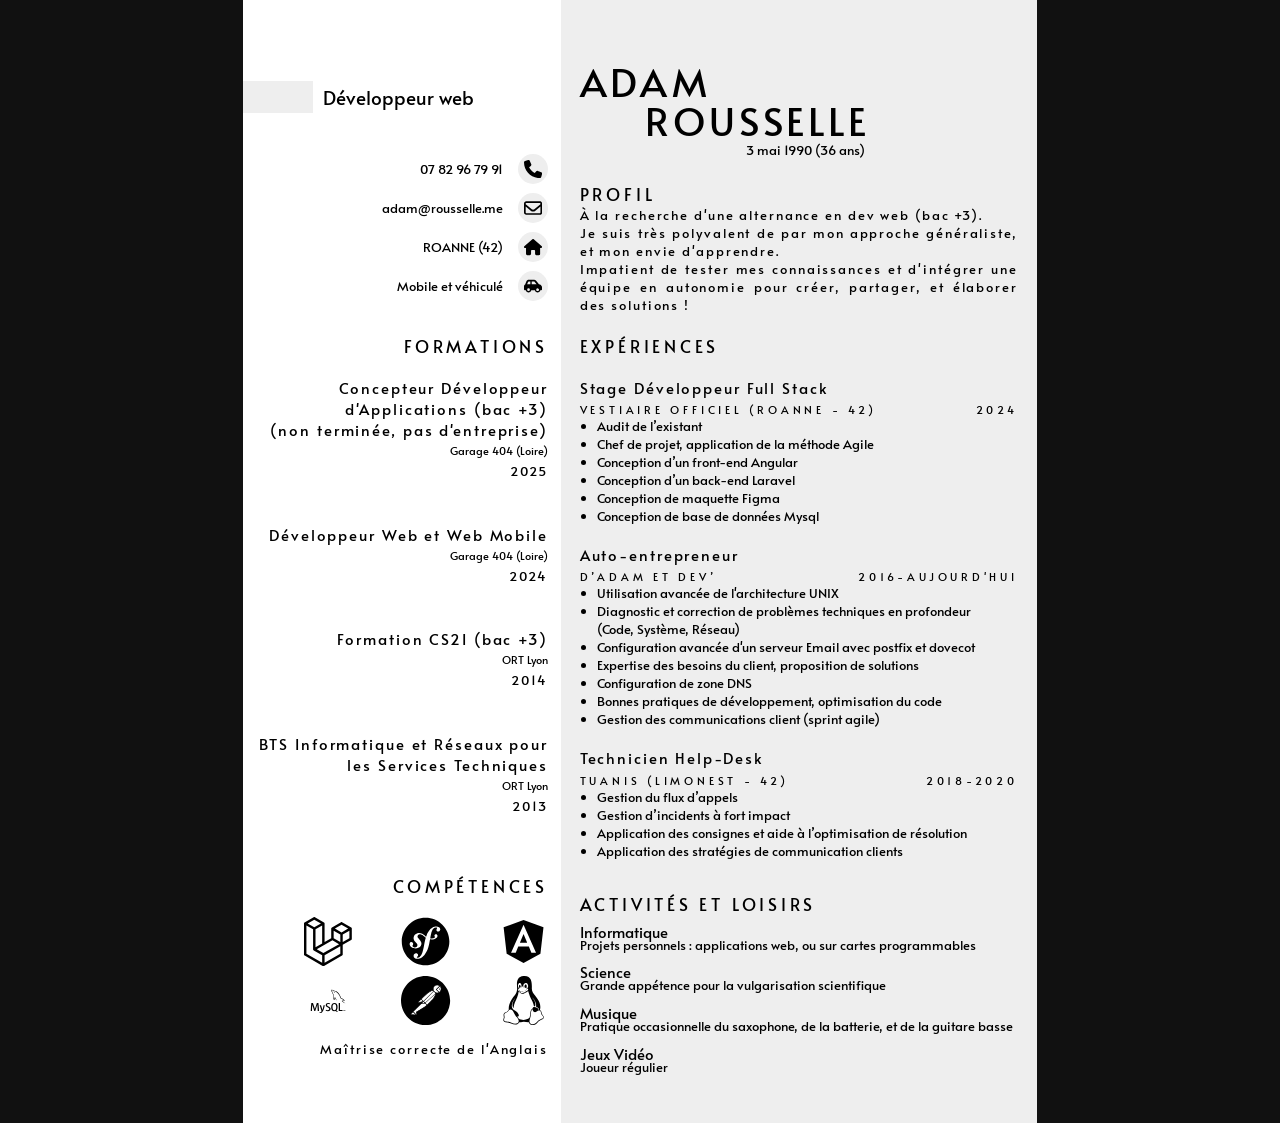
==== commit b0a43e9c: "fix design + changement d'intro" ====
--- a/index.html
+++ b/index.html
@@ -140,15 +140,12 @@
             <div id="summary">
                 <h3>PROFIL</h3>
                 <p>
+                    À la recherche d'une alternance en dev web (bac +3).
+                    <br />
                     Je suis très polyvalent de par mon approche généraliste, et mon envie d'apprendre.
                     <br/>
                     Impatient de tester mes connaissances et d'intégrer une équipe en autonomie pour créer, partager,
                     et élaborer des solutions !
-                    <!--
-                    Expérimenté dans le code from scratch, je cherche à élargir mes compétences dans l’utilisation de frameworks et bibliothèques modernes et populaires, et le travail d’équipe.
-                    <br />
-                    J’ai une grande appétence pour l’apprentissage !
-                    -->
                 </p>
             </div>
             <div id="experiences">
--- a/style.css
+++ b/style.css
@@ -100,6 +100,7 @@
 #infos{
     padding: var(--pl-padding-x);
     margin-top: 12.7%;
+    height: 39mm;
 }
 #infos .line{
     margin-bottom: 3%;
@@ -136,11 +137,14 @@
     margin: var(--pr-padding-x);
     margin-top: 8%;
 }
+#experiences h3{
+    margin-bottom: 5mm;
+}
 #experiences h4{
     margin-bottom: 1%;
 }
 #experiences .unit{
-    margin-top: 5%;
+    margin-bottom: 5mm;
 }
 #experiences .unit h5{
     display: flex;
@@ -167,8 +171,11 @@
     text-align: right;
     margin-top: 10.5%;
 }
+#education h3{
+    margin-bottom: 5mm;
+}
 #education .unit{
-    margin-top: 15%;
+    margin-bottom: 15%;
 }
 #education .unit .sub{
     font-size: 3mm;
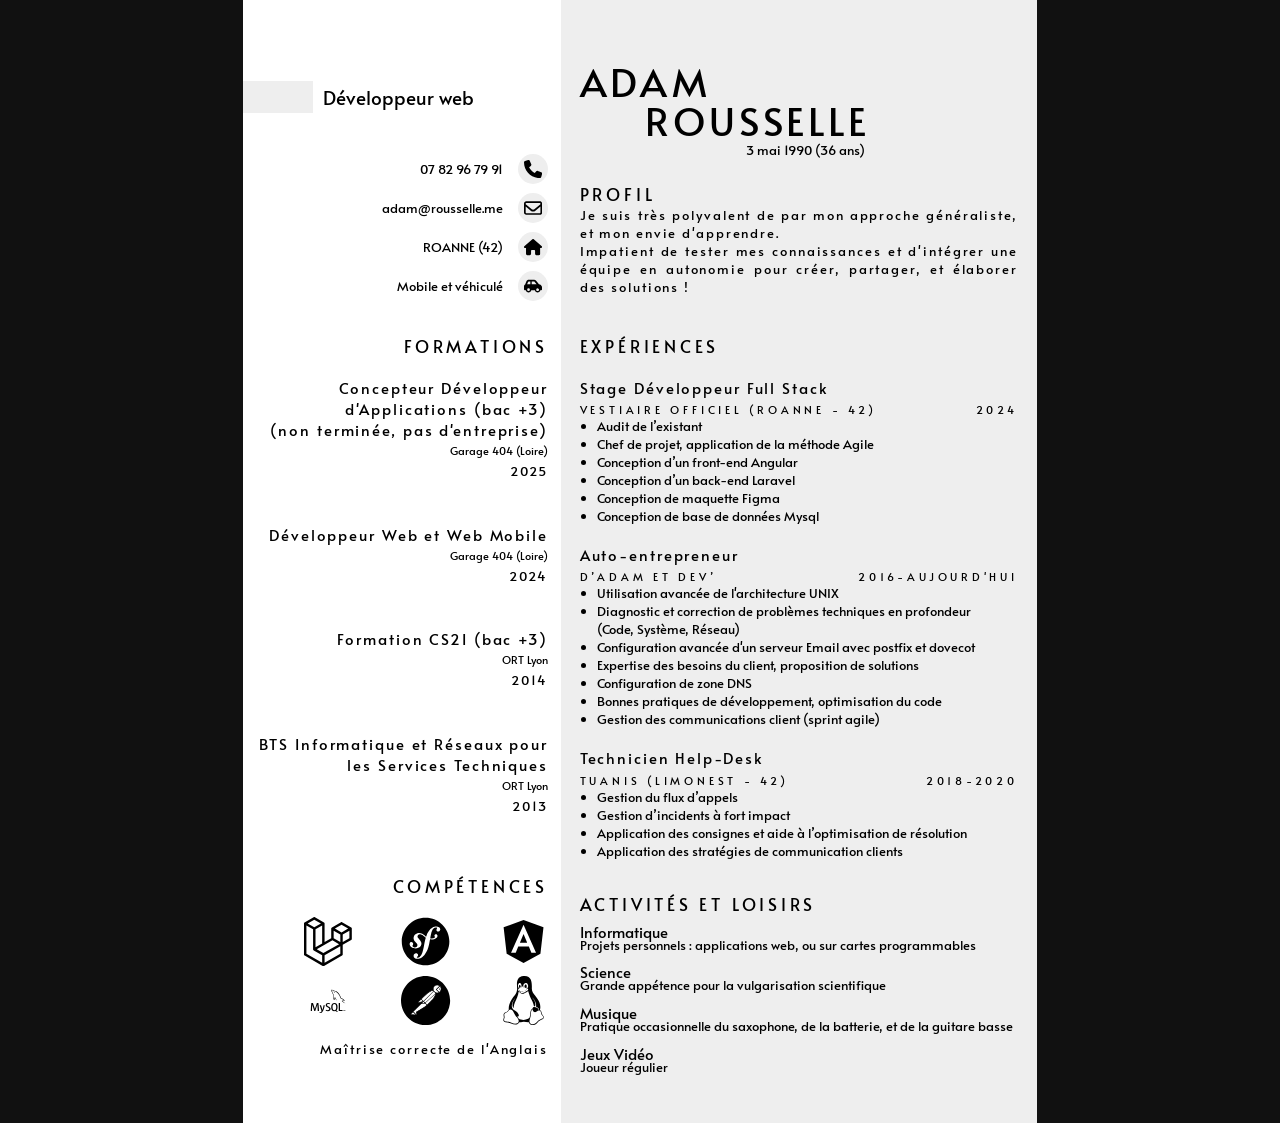
==== commit 522de315: "cv pro" ====
--- a/index.html
+++ b/index.html
@@ -140,8 +140,6 @@
             <div id="summary">
                 <h3>PROFIL</h3>
                 <p>
-                    À la recherche d'une alternance en dev web (bac +3).
-                    <br />
                     Je suis très polyvalent de par mon approche généraliste, et mon envie d'apprendre.
                     <br/>
                     Impatient de tester mes connaissances et d'intégrer une équipe en autonomie pour créer, partager,
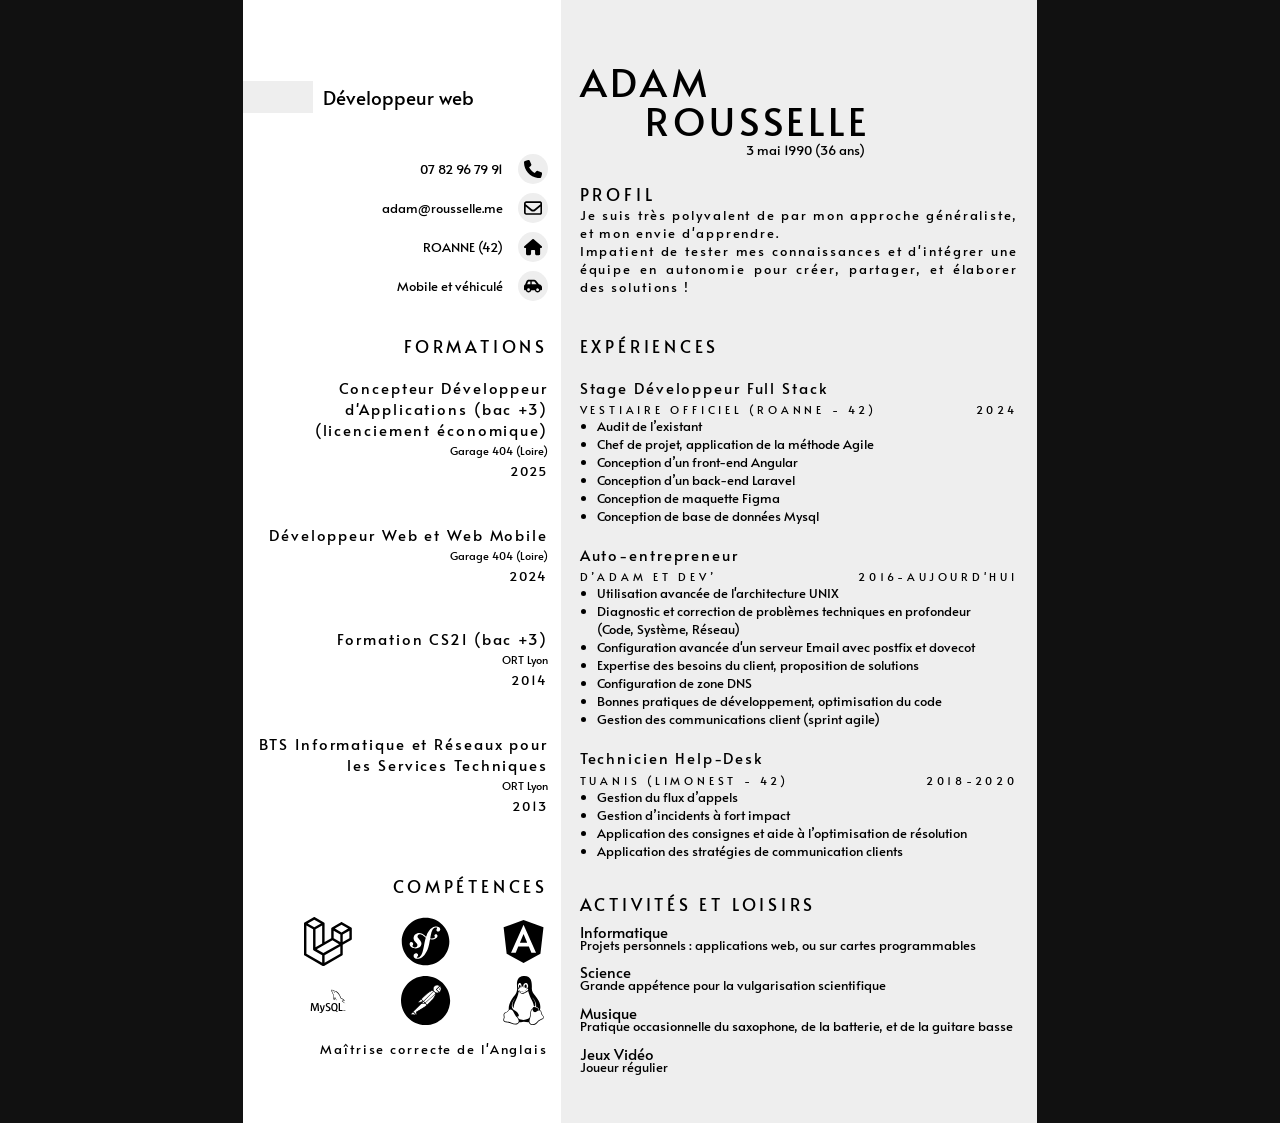
==== commit 7ba58335: "update licenciement économique" ====
--- a/index.html
+++ b/index.html
@@ -1,343 +1,683 @@
-<!DOCTYPE html>
+<!doctype html>
 <html lang="fr">
-
-<head>
-    <meta charset="UTF-8">
-    <meta name="viewport" content="width=device-width, initial-scale=1.0">
-    <title>CV Adam Rousselle</title>
-    <link rel="stylesheet" href="style.css">
-    <link rel="icon" href="./icons/favicon3.jpg">
-</head>
-
-<body>
-    <div id="page">
-        <section id="partLeft">
-            <div class="title">
-                <div class="decorationBlock"></div>
-                <div class="text">Développeur web</div>
-            </div>
-            <div id="infos">
-                <div class="line">
-                    <div class="text">07 82 96 79 91</div>
-                    <div class="icon">
-                        <svg xmlns="http://www.w3.org/2000/svg" viewBox="0 0 512 512">
-                            <path d="M164.9 24.6c-7.7-18.6-28-28.5-47.4-23.2l-88 24C12.1 30.2 0 46 0 64C0 311.4 200.6 512 448 512c18 0 33.8-12.1 38.6-29.5l24-88c5.3-19.4-4.6-39.7-23.2-47.4l-96-40c-16.3-6.8-35.2-2.1-46.3 11.6L304.7 368C234.3 334.7 177.3 277.7 144 207.3L193.3 167c13.7-11.2 18.4-30 11.6-46.3l-40-96z" />
+    <head>
+        <meta charset="UTF-8" />
+        <meta name="viewport" content="width=device-width, initial-scale=1.0" />
+        <title>CV Adam Rousselle</title>
+        <link rel="stylesheet" href="style.css" />
+        <link rel="icon" href="./icons/favicon3.jpg" />
+    </head>
+    <body>
+        <div id="page">
+            <section id="partLeft">
+                <div class="title">
+                    <div class="decorationBlock"></div>
+                    <div class="text">Développeur web</div>
+                </div>
+                <div id="infos">
+                    <div class="line">
+                        <div class="text">07 82 96 79 91</div>
+                        <div class="icon">
+                            <svg
+                                xmlns="http://www.w3.org/2000/svg"
+                                viewBox="0 0 512 512"
+                            >
+                                <path
+                                    d="M164.9 24.6c-7.7-18.6-28-28.5-47.4-23.2l-88 24C12.1 30.2 0 46 0 64C0 311.4 200.6 512 448 512c18 0 33.8-12.1 38.6-29.5l24-88c5.3-19.4-4.6-39.7-23.2-47.4l-96-40c-16.3-6.8-35.2-2.1-46.3 11.6L304.7 368C234.3 334.7 177.3 277.7 144 207.3L193.3 167c13.7-11.2 18.4-30 11.6-46.3l-40-96z"
+                                />
+                            </svg>
+                        </div>
+                    </div>
+                    <div class="line">
+                        <div class="text">adam@rousselle.me</div>
+                        <div class="icon">
+                            <svg
+                                xmlns="http://www.w3.org/2000/svg"
+                                viewBox="0 0 512 512"
+                            >
+                                <path
+                                    d="M64 112c-8.8 0-16 7.2-16 16l0 22.1L220.5 291.7c20.7 17 50.4 17 71.1 0L464 150.1l0-22.1c0-8.8-7.2-16-16-16L64 112zM48 212.2L48 384c0 8.8 7.2 16 16 16l384 0c8.8 0 16-7.2 16-16l0-171.8L322 328.8c-38.4 31.5-93.7 31.5-132 0L48 212.2zM0 128C0 92.7 28.7 64 64 64l384 0c35.3 0 64 28.7 64 64l0 256c0 35.3-28.7 64-64 64L64 448c-35.3 0-64-28.7-64-64L0 128z"
+                                />
+                            </svg>
+                        </div>
+                    </div>
+                    <div class="line">
+                        <div class="text">ROANNE (42)</div>
+                        <div class="icon">
+                            <svg
+                                xmlns="http://www.w3.org/2000/svg"
+                                viewBox="0 0 576 512"
+                            >
+                                <path
+                                    d="M575.8 255.5c0 18-15 32.1-32 32.1l-32 0 .7 160.2c0 2.7-.2 5.4-.5 8.1l0 16.2c0 22.1-17.9 40-40 40l-16 0c-1.1 0-2.2 0-3.3-.1c-1.4 .1-2.8 .1-4.2 .1L416 512l-24 0c-22.1 0-40-17.9-40-40l0-24 0-64c0-17.7-14.3-32-32-32l-64 0c-17.7 0-32 14.3-32 32l0 64 0 24c0 22.1-17.9 40-40 40l-24 0-31.9 0c-1.5 0-3-.1-4.5-.2c-1.2 .1-2.4 .2-3.6 .2l-16 0c-22.1 0-40-17.9-40-40l0-112c0-.9 0-1.9 .1-2.8l0-69.7-32 0c-18 0-32-14-32-32.1c0-9 3-17 10-24L266.4 8c7-7 15-8 22-8s15 2 21 7L564.8 231.5c8 7 12 15 11 24z"
+                                />
+                            </svg>
+                        </div>
+                    </div>
+                    <div class="line">
+                        <div class="text">Mobile et véhiculé</div>
+                        <div class="icon">
+                            <svg
+                                xmlns="http://www.w3.org/2000/svg"
+                                viewBox="0 0 640 512"
+                            >
+                                <path
+                                    d="M171.3 96L224 96l0 96-112.7 0 30.4-75.9C146.5 104 158.2 96 171.3 96zM272 192l0-96 81.2 0c9.7 0 18.9 4.4 25 12l67.2 84L272 192zm256.2 1L428.2 68c-18.2-22.8-45.8-36-75-36L171.3 32c-39.3 0-74.6 23.9-89.1 60.3L40.6 196.4C16.8 205.8 0 228.9 0 256L0 368c0 17.7 14.3 32 32 32l33.3 0c7.6 45.4 47.1 80 94.7 80s87.1-34.6 94.7-80l130.7 0c7.6 45.4 47.1 80 94.7 80s87.1-34.6 94.7-80l33.3 0c17.7 0 32-14.3 32-32l0-48c0-65.2-48.8-119-111.8-127zM434.7 368a48 48 0 1 1 90.5 32 48 48 0 1 1 -90.5-32zM160 336a48 48 0 1 1 0 96 48 48 0 1 1 0-96z"
+                                />
+                            </svg>
+                        </div>
+                    </div>
+                </div>
+                <div id="education">
+                    <h3>formations</h3>
+                    <div class="unit">
+                        <h4>
+                            Concepteur Développeur d'Applications (bac +3)<br />(licenciement
+                            économique)
+                        </h4>
+                        <div class="sub">Garage 404 (Loire)</div>
+                        <div class="period">2025</div>
+                    </div>
+                    <div class="unit">
+                        <h4>Développeur Web et Web Mobile</h4>
+                        <div class="sub">Garage 404 (Loire)</div>
+                        <div class="period">2024</div>
+                    </div>
+                    <div class="unit">
+                        <h4>Formation CS2I (bac +3)</h4>
+                        <div class="sub">ORT Lyon</div>
+                        <div class="period">2014</div>
+                    </div>
+                    <div class="unit">
+                        <h4>
+                            BTS Informatique et Réseaux pour les Services
+                            Techniques
+                        </h4>
+                        <div class="sub">ORT Lyon</div>
+                        <div class="period">2013</div>
+                    </div>
+                </div>
+                <div id="skills">
+                    <h3>COMPÉTENCES</h3>
+                    <div class="icons">
+                        <svg
+                            xmlns="http://www.w3.org/2000/svg"
+                            viewBox="0 0 640 512"
+                        >
+                            <!--!Font Awesome Free 6.7.2 by @fontawesome - https://fontawesome.com License - https://fontawesome.com/license/free Copyright 2024 Fonticons, Inc.-->
+                            <path
+                                d="M320 104.5c171.4 0 303.2 72.2 303.2 151.5S491.3 407.5 320 407.5c-171.4 0-303.2-72.2-303.2-151.5S148.7 104.5 320 104.5m0-16.8C143.3 87.7 0 163 0 256s143.3 168.3 320 168.3S640 349 640 256 496.7 87.7 320 87.7zM218.2 242.5c-7.9 40.5-35.8 36.3-70.1 36.3l13.7-70.6c38 0 63.8-4.1 56.4 34.3zM97.4 350.3h36.7l8.7-44.8c41.1 0 66.6 3 90.2-19.1 26.1-24 32.9-66.7 14.3-88.1-9.7-11.2-25.3-16.7-46.5-16.7h-70.7L97.4 350.3zm185.7-213.6h36.5l-8.7 44.8c31.5 0 60.7-2.3 74.8 10.7 14.8 13.6 7.7 31-8.3 113.1h-37c15.4-79.4 18.3-86 12.7-92-5.4-5.8-17.7-4.6-47.4-4.6l-18.8 96.6h-36.5l32.7-168.6zM505 242.5c-8 41.1-36.7 36.3-70.1 36.3l13.7-70.6c38.2 0 63.8-4.1 56.4 34.3zM384.2 350.3H421l8.7-44.8c43.2 0 67.1 2.5 90.2-19.1 26.1-24 32.9-66.7 14.3-88.1-9.7-11.2-25.3-16.7-46.5-16.7H417l-32.8 168.7z"
+                            />
                         </svg>
-                    </div>
-                </div>
-                <div class="line">
-                    <div class="text">adam@rousselle.me</div>
-                    <div class="icon">
-                        <svg xmlns="http://www.w3.org/2000/svg" viewBox="0 0 512 512">
-                            <path d="M64 112c-8.8 0-16 7.2-16 16l0 22.1L220.5 291.7c20.7 17 50.4 17 71.1 0L464 150.1l0-22.1c0-8.8-7.2-16-16-16L64 112zM48 212.2L48 384c0 8.8 7.2 16 16 16l384 0c8.8 0 16-7.2 16-16l0-171.8L322 328.8c-38.4 31.5-93.7 31.5-132 0L48 212.2zM0 128C0 92.7 28.7 64 64 64l384 0c35.3 0 64 28.7 64 64l0 256c0 35.3-28.7 64-64 64L64 448c-35.3 0-64-28.7-64-64L0 128z" />
+                        <svg
+                            xmlns="http://www.w3.org/2000/svg"
+                            viewBox="0 0 448 512"
+                        >
+                            <!--!Font Awesome Free 6.7.2 by @fontawesome - https://fontawesome.com License - https://fontawesome.com/license/free Copyright 2024 Fonticons, Inc.-->
+                            <path
+                                d="M0 32v448h448V32H0zm243.8 349.4c0 43.6-25.6 63.5-62.9 63.5-33.7 0-53.2-17.4-63.2-38.5l34.3-20.7c6.6 11.7 12.6 21.6 27.1 21.6 13.8 0 22.6-5.4 22.6-26.5V237.7h42.1v143.7zm99.6 63.5c-39.1 0-64.4-18.6-76.7-43l34.3-19.8c9 14.7 20.8 25.6 41.5 25.6 17.4 0 28.6-8.7 28.6-20.8 0-14.4-11.4-19.5-30.7-28l-10.5-4.5c-30.4-12.9-50.5-29.2-50.5-63.5 0-31.6 24.1-55.6 61.6-55.6 26.8 0 46 9.3 59.8 33.7L368 290c-7.2-12.9-15-18-27.1-18-12.3 0-20.1 7.8-20.1 18 0 12.6 7.8 17.7 25.9 25.6l10.5 4.5c35.8 15.3 55.9 31 55.9 66.2 0 37.8-29.8 58.6-69.7 58.6z"
+                            />
                         </svg>
-                    </div>
-                </div>
-                <div class="line">
-                    <div class="text">ROANNE (42)</div>
-                    <div class="icon">
-                        <svg xmlns="http://www.w3.org/2000/svg" viewBox="0 0 576 512">
-                            <path d="M575.8 255.5c0 18-15 32.1-32 32.1l-32 0 .7 160.2c0 2.7-.2 5.4-.5 8.1l0 16.2c0 22.1-17.9 40-40 40l-16 0c-1.1 0-2.2 0-3.3-.1c-1.4 .1-2.8 .1-4.2 .1L416 512l-24 0c-22.1 0-40-17.9-40-40l0-24 0-64c0-17.7-14.3-32-32-32l-64 0c-17.7 0-32 14.3-32 32l0 64 0 24c0 22.1-17.9 40-40 40l-24 0-31.9 0c-1.5 0-3-.1-4.5-.2c-1.2 .1-2.4 .2-3.6 .2l-16 0c-22.1 0-40-17.9-40-40l0-112c0-.9 0-1.9 .1-2.8l0-69.7-32 0c-18 0-32-14-32-32.1c0-9 3-17 10-24L266.4 8c7-7 15-8 22-8s15 2 21 7L564.8 231.5c8 7 12 15 11 24z" />
+                        <svg
+                            width="800px"
+                            height="800px"
+                            viewBox="-18.458 -22.75 191.151 191.151"
+                            xmlns="http://www.w3.org/2000/svg"
+                        >
+                            <path
+                                d="M-18.458 6.58h191.151v132.49H-18.458V6.58z"
+                                fill="none"
+                            />
+                            <path
+                                d="M40.054 113.583h-5.175c-.183-8.735-.687-16.947-1.511-24.642h-.046l-7.879 24.642h-3.94l-7.832-24.642h-.045c-.581 7.388-.947 15.602-1.099 24.642H7.81c.304-10.993 1.068-21.299 2.289-30.919h6.414l7.465 22.719h.046l7.511-22.719h6.137c1.344 11.268 2.138 21.575 2.382 30.919M62.497 90.771c-2.107 11.434-4.887 19.742-8.337 24.928-2.688 3.992-5.633 5.99-8.84 5.99-.855 0-1.91-.258-3.16-.77v-2.757c.611.088 1.328.138 2.152.138 1.498 0 2.702-.412 3.62-1.238 1.098-1.006 1.647-2.137 1.647-3.388 0-.858-.428-2.612-1.282-5.268L42.618 90.77h5.084l4.076 13.19c.916 2.995 1.298 5.086 1.145 6.277 2.229-5.953 3.786-12.444 4.673-19.468h4.901v.002z"
+                            />
+                            <path
+                                d="M131.382 113.583h-14.7V82.664h4.945v27.113h9.755v3.806zM112.834 114.33l-5.684-2.805c.504-.414.986-.862 1.42-1.381 2.416-2.838 3.621-7.035 3.621-12.594 0-10.229-4.014-15.346-12.045-15.346-3.938 0-7.01 1.298-9.207 3.895-2.414 2.84-3.619 7.022-3.619 12.551 0 5.435 1.068 9.422 3.205 11.951 1.955 2.291 4.902 3.438 8.843 3.438 1.47 0 2.819-.18 4.048-.543l7.4 4.308 2.018-3.474zm-18.413-6.934c-1.252-2.014-1.878-5.248-1.878-9.707 0-7.785 2.365-11.682 7.1-11.682 2.475 0 4.289.932 5.449 2.792 1.25 2.017 1.879 5.222 1.879 9.619 0 7.849-2.367 11.774-7.099 11.774-2.476.001-4.29-.928-5.451-2.796M85.165 105.013c0 2.622-.962 4.773-2.884 6.458-1.924 1.678-4.504 2.519-7.737 2.519-3.024 0-5.956-.966-8.794-2.888l1.329-2.655c2.442 1.223 4.653 1.831 6.638 1.831 1.863 0 3.319-.413 4.375-1.232 1.055-.822 1.684-1.975 1.684-3.433 0-1.837-1.281-3.407-3.631-4.722-2.167-1.19-6.501-3.678-6.501-3.678-2.349-1.712-3.525-3.55-3.525-6.578 0-2.506.877-4.529 2.632-6.068 1.757-1.545 4.024-2.315 6.803-2.315 2.87 0 5.479.769 7.829 2.291l-1.192 2.656c-2.01-.854-3.994-1.281-5.951-1.281-1.585 0-2.809.381-3.66 1.146-.858.762-1.387 1.737-1.387 2.933 0 1.828 1.308 3.418 3.722 4.759 2.196 1.192 6.638 3.723 6.638 3.723 2.409 1.709 3.612 3.53 3.612 6.534"
+                            />
+                            <path
+                                d="M137.59 72.308c-2.99-.076-5.305.225-7.248 1.047-.561.224-1.453.224-1.531.933.303.3.338.784.601 1.198.448.747 1.229 1.752 1.942 2.276.783.6 1.569 1.194 2.393 1.717 1.453.899 3.1 1.422 4.516 2.318.825.521 1.645 1.195 2.471 1.756.406.299.666.784 1.193.971v-.114c-.264-.336-.339-.822-.598-1.196l-1.122-1.082c-1.084-1.456-2.431-2.727-3.884-3.771-1.196-.824-3.812-1.944-4.297-3.322l-.076-.076c.822-.077 1.797-.375 2.578-.604 1.271-.335 2.43-.259 3.734-.594.6-.15 1.195-.338 1.797-.523v-.337c-.676-.673-1.158-1.567-1.869-2.203-1.902-1.643-3.998-3.25-6.164-4.595-1.16-.749-2.652-1.231-3.887-1.868-.445-.225-1.195-.336-1.457-.71-.67-.822-1.047-1.904-1.533-2.877-1.08-2.053-2.129-4.331-3.061-6.502-.674-1.456-1.084-2.91-1.906-4.257-3.85-6.35-8.031-10.196-14.457-13.971-1.381-.786-3.024-1.121-4.779-1.533l-2.803-.148c-.598-.262-1.197-.973-1.719-1.309-2.132-1.344-7.621-4.257-9.189-.411-1.01 2.431 1.494 4.821 2.354 6.054.635.856 1.458 1.83 1.902 2.802.263.635.337 1.309.6 1.98.598 1.644 1.157 3.473 1.943 5.007.41.782.857 1.604 1.381 2.312.3.414.822.597.936 1.272-.521.744-.562 1.867-.861 2.801-1.344 4.221-.819 9.45 1.086 12.552.596.934 2.018 2.99 3.92 2.202 1.684-.672 1.311-2.801 1.795-4.668.111-.451.038-.747.262-1.043v.073c.521 1.045 1.047 2.052 1.53 3.1 1.159 1.829 3.177 3.735 4.858 5.002.895.676 1.604 1.832 2.725 2.245V74.1h-.074c-.227-.335-.559-.485-.857-.745-.674-.673-1.42-1.495-1.943-2.241-1.566-2.093-2.952-4.41-4.182-6.801-.602-1.16-1.121-2.428-1.606-3.586-.226-.447-.226-1.121-.601-1.346-.562.821-1.381 1.532-1.791 2.538-.711 1.609-.785 3.588-1.049 5.646l-.147.072c-1.19-.299-1.604-1.53-2.056-2.575-1.119-2.654-1.307-6.914-.336-9.976.26-.783 1.385-3.249.936-3.995-.225-.715-.973-1.122-1.383-1.685-.482-.708-1.01-1.604-1.346-2.39-.896-2.091-1.347-4.408-2.312-6.498-.451-.974-1.234-1.982-1.868-2.879-.712-1.008-1.495-1.718-2.058-2.913-.186-.411-.447-1.083-.148-1.53.073-.3.225-.412.523-.487.484-.409 1.867.111 2.352.336 1.385.56 2.543 1.083 3.699 1.867.523.375 1.084 1.085 1.755 1.272h.786c1.193.26 2.538.072 3.661.41 1.979.636 3.772 1.569 5.38 2.576 4.893 3.103 8.928 7.512 11.652 12.778.447.858.637 1.644 1.045 2.539.787 1.832 1.76 3.7 2.541 5.493.785 1.755 1.533 3.547 2.654 5.005.559.784 2.805 1.195 3.812 1.606.745.335 1.905.633 2.577 1.044 1.271.783 2.537 1.682 3.732 2.543.595.448 2.465 1.382 2.576 2.13M99.484 39.844a5.82 5.82 0 0 0-1.529.188v.075h.072c.301.597.824 1.011 1.197 1.532.301.599.562 1.193.857 1.791l.072-.074c.527-.373.789-.971.789-1.868-.227-.264-.262-.522-.451-.784-.22-.374-.705-.56-1.007-.86"
+                            />
+                            <path
+                                d="M141.148 113.578h.774v-3.788h-1.161l-.947 2.585-1.029-2.585h-1.118v3.788h.731v-2.882h.041l1.078 2.882h.557l1.074-2.882v2.882zm-6.235 0h.819v-3.146h1.072v-.643h-3.008v.643h1.115l.002 3.146z"
+                            />
                         </svg>
-                    </div>
-                </div>
-                <div class="line">
-                    <div class="text">Mobile et véhiculé</div>
-                    <div class="icon">
-                        <svg xmlns="http://www.w3.org/2000/svg" viewBox="0 0 640 512">
-                            <path d="M171.3 96L224 96l0 96-112.7 0 30.4-75.9C146.5 104 158.2 96 171.3 96zM272 192l0-96 81.2 0c9.7 0 18.9 4.4 25 12l67.2 84L272 192zm256.2 1L428.2 68c-18.2-22.8-45.8-36-75-36L171.3 32c-39.3 0-74.6 23.9-89.1 60.3L40.6 196.4C16.8 205.8 0 228.9 0 256L0 368c0 17.7 14.3 32 32 32l33.3 0c7.6 45.4 47.1 80 94.7 80s87.1-34.6 94.7-80l130.7 0c7.6 45.4 47.1 80 94.7 80s87.1-34.6 94.7-80l33.3 0c17.7 0 32-14.3 32-32l0-48c0-65.2-48.8-119-111.8-127zM434.7 368a48 48 0 1 1 90.5 32 48 48 0 1 1 -90.5-32zM160 336a48 48 0 1 1 0 96 48 48 0 1 1 0-96z" />
+                        <svg
+                            xmlns="http://www.w3.org/2000/svg"
+                            viewBox="0 0 512 512"
+                        >
+                            <!--!Font Awesome Free 6.7.2 by @fontawesome - https://fontawesome.com License - https://fontawesome.com/license/free Copyright 2024 Fonticons, Inc.-->
+                            <path
+                                d="M107.2 0c2.5 0 4.7 .8 6.7 2l94.3 54.1c2.7 1.5 4.5 3.5 5.4 5.9c.9 2.2 .9 4.3 .9 5.6l0 193.4 69.2-39.7 0-100.3c0-2.6 .6-5 2.2-7.2c1.5-2.1 3.5-3.6 5.7-4.8c0 0 0 0 0 0l94-54c1.6-.9 3.4-1.6 5.5-1.6s4 .7 5.6 1.6l95.8 55.1c2.3 1.3 3.9 3 4.9 5.3c.9 2.1 .9 4.2 .9 5.8l0 107.2c0 2-.2 4.3-1.4 6.4c-1.2 2.2-3 3.7-5.1 4.9l-.1 .1-88 50.5 0 100c0 2.3-.3 4.8-1.6 7c-1.3 2.2-3.3 3.7-5.3 4.9c0 0 0 0-.1 0L208.7 510c-2.2 1.2-4.5 2-7.1 2s-4.9-.9-7.1-2l-.1-.1L7.1 402l-.5-.3c-1.1-.7-2.6-1.7-3.8-2.9C.9 396.9 0 394.6 0 391.6L0 65.9c0-4.8 3-7.9 5.5-9.3L100.5 2c2-1.2 4.3-2 6.8-2zM38.1 67.1l69 39.9 69.2-39.9L107.1 27.4l-69 39.7zm353 93.2l69-39.7-69-39.7-69.1 39.7 69.1 39.7zM189.2 89L120 128.8l0 186.4 69.2-39.9 0-186.4zM94.5 128.9L25.2 89.1l0 294.2 164 94.2 0-79.4-87.3-49.3-.2-.1c-1.3-.8-3.2-1.9-4.6-3.7c-1.7-2.1-2.5-4.7-2.5-7.7l0-208.5zm214.7 92.4l69.3 39.6 0-78.5-69.3-39.9 0 78.8zm94.5 39.6L473 221.2l0-78.8-69.3 39.9 0 78.5zM201.6 376.1l163.8-93.2-69-39.9L133 337.1l68.6 38.9zm12.9 101.5l164-94.2 0-78.8-164 93.6 0 79.4z"
+                            />
                         </svg>
-                    </div>
-                </div>
-            </div>
-            <div id="education">
-                <h3>formations</h3>
-                <div class="unit">
-                    <h4>Concepteur Développeur d'Applications (bac +3)<br/>(non terminée, pas d'entreprise)</h4>
-                    <div class="sub">Garage 404 (Loire)</div>
-                    <div class="period">2025</div>
-                </div>
-                <div class="unit">
-                    <h4>Développeur Web et Web Mobile</h4>
-                    <div class="sub">Garage 404 (Loire)</div>
-                    <div class="period">2024</div>
-                </div>
-                <div class="unit">
-                    <h4>Formation CS2I (bac +3)</h4>
-                    <div class="sub">ORT Lyon</div>
-                    <div class="period">2014</div>
-                </div>
-                <div class="unit">
-                    <h4>BTS Informatique et Réseaux pour les Services Techniques</h4>
-                    <div class="sub">ORT Lyon</div>
-                    <div class="period">2013</div>
-                </div>
-            </div>
-            <div id="skills">
-                <h3>COMPÉTENCES</h3>
-                <div class="icons">
-                    <svg xmlns="http://www.w3.org/2000/svg" viewBox="0 0 640 512"><!--!Font Awesome Free 6.7.2 by @fontawesome - https://fontawesome.com License - https://fontawesome.com/license/free Copyright 2024 Fonticons, Inc.-->
-                        <path d="M320 104.5c171.4 0 303.2 72.2 303.2 151.5S491.3 407.5 320 407.5c-171.4 0-303.2-72.2-303.2-151.5S148.7 104.5 320 104.5m0-16.8C143.3 87.7 0 163 0 256s143.3 168.3 320 168.3S640 349 640 256 496.7 87.7 320 87.7zM218.2 242.5c-7.9 40.5-35.8 36.3-70.1 36.3l13.7-70.6c38 0 63.8-4.1 56.4 34.3zM97.4 350.3h36.7l8.7-44.8c41.1 0 66.6 3 90.2-19.1 26.1-24 32.9-66.7 14.3-88.1-9.7-11.2-25.3-16.7-46.5-16.7h-70.7L97.4 350.3zm185.7-213.6h36.5l-8.7 44.8c31.5 0 60.7-2.3 74.8 10.7 14.8 13.6 7.7 31-8.3 113.1h-37c15.4-79.4 18.3-86 12.7-92-5.4-5.8-17.7-4.6-47.4-4.6l-18.8 96.6h-36.5l32.7-168.6zM505 242.5c-8 41.1-36.7 36.3-70.1 36.3l13.7-70.6c38.2 0 63.8-4.1 56.4 34.3zM384.2 350.3H421l8.7-44.8c43.2 0 67.1 2.5 90.2-19.1 26.1-24 32.9-66.7 14.3-88.1-9.7-11.2-25.3-16.7-46.5-16.7H417l-32.8 168.7z" />
-                    </svg>
-                    <svg xmlns="http://www.w3.org/2000/svg" viewBox="0 0 448 512"><!--!Font Awesome Free 6.7.2 by @fontawesome - https://fontawesome.com License - https://fontawesome.com/license/free Copyright 2024 Fonticons, Inc.-->
-                        <path d="M0 32v448h448V32H0zm243.8 349.4c0 43.6-25.6 63.5-62.9 63.5-33.7 0-53.2-17.4-63.2-38.5l34.3-20.7c6.6 11.7 12.6 21.6 27.1 21.6 13.8 0 22.6-5.4 22.6-26.5V237.7h42.1v143.7zm99.6 63.5c-39.1 0-64.4-18.6-76.7-43l34.3-19.8c9 14.7 20.8 25.6 41.5 25.6 17.4 0 28.6-8.7 28.6-20.8 0-14.4-11.4-19.5-30.7-28l-10.5-4.5c-30.4-12.9-50.5-29.2-50.5-63.5 0-31.6 24.1-55.6 61.6-55.6 26.8 0 46 9.3 59.8 33.7L368 290c-7.2-12.9-15-18-27.1-18-12.3 0-20.1 7.8-20.1 18 0 12.6 7.8 17.7 25.9 25.6l10.5 4.5c35.8 15.3 55.9 31 55.9 66.2 0 37.8-29.8 58.6-69.7 58.6z" />
-                    </svg>
-                    <svg width="800px" height="800px" viewBox="-18.458 -22.75 191.151 191.151" xmlns="http://www.w3.org/2000/svg">
-                        <path d="M-18.458 6.58h191.151v132.49H-18.458V6.58z" fill="none" />
-                        <path d="M40.054 113.583h-5.175c-.183-8.735-.687-16.947-1.511-24.642h-.046l-7.879 24.642h-3.94l-7.832-24.642h-.045c-.581 7.388-.947 15.602-1.099 24.642H7.81c.304-10.993 1.068-21.299 2.289-30.919h6.414l7.465 22.719h.046l7.511-22.719h6.137c1.344 11.268 2.138 21.575 2.382 30.919M62.497 90.771c-2.107 11.434-4.887 19.742-8.337 24.928-2.688 3.992-5.633 5.99-8.84 5.99-.855 0-1.91-.258-3.16-.77v-2.757c.611.088 1.328.138 2.152.138 1.498 0 2.702-.412 3.62-1.238 1.098-1.006 1.647-2.137 1.647-3.388 0-.858-.428-2.612-1.282-5.268L42.618 90.77h5.084l4.076 13.19c.916 2.995 1.298 5.086 1.145 6.277 2.229-5.953 3.786-12.444 4.673-19.468h4.901v.002z" />
-                        <path d="M131.382 113.583h-14.7V82.664h4.945v27.113h9.755v3.806zM112.834 114.33l-5.684-2.805c.504-.414.986-.862 1.42-1.381 2.416-2.838 3.621-7.035 3.621-12.594 0-10.229-4.014-15.346-12.045-15.346-3.938 0-7.01 1.298-9.207 3.895-2.414 2.84-3.619 7.022-3.619 12.551 0 5.435 1.068 9.422 3.205 11.951 1.955 2.291 4.902 3.438 8.843 3.438 1.47 0 2.819-.18 4.048-.543l7.4 4.308 2.018-3.474zm-18.413-6.934c-1.252-2.014-1.878-5.248-1.878-9.707 0-7.785 2.365-11.682 7.1-11.682 2.475 0 4.289.932 5.449 2.792 1.25 2.017 1.879 5.222 1.879 9.619 0 7.849-2.367 11.774-7.099 11.774-2.476.001-4.29-.928-5.451-2.796M85.165 105.013c0 2.622-.962 4.773-2.884 6.458-1.924 1.678-4.504 2.519-7.737 2.519-3.024 0-5.956-.966-8.794-2.888l1.329-2.655c2.442 1.223 4.653 1.831 6.638 1.831 1.863 0 3.319-.413 4.375-1.232 1.055-.822 1.684-1.975 1.684-3.433 0-1.837-1.281-3.407-3.631-4.722-2.167-1.19-6.501-3.678-6.501-3.678-2.349-1.712-3.525-3.55-3.525-6.578 0-2.506.877-4.529 2.632-6.068 1.757-1.545 4.024-2.315 6.803-2.315 2.87 0 5.479.769 7.829 2.291l-1.192 2.656c-2.01-.854-3.994-1.281-5.951-1.281-1.585 0-2.809.381-3.66 1.146-.858.762-1.387 1.737-1.387 2.933 0 1.828 1.308 3.418 3.722 4.759 2.196 1.192 6.638 3.723 6.638 3.723 2.409 1.709 3.612 3.53 3.612 6.534" />
-                        <path d="M137.59 72.308c-2.99-.076-5.305.225-7.248 1.047-.561.224-1.453.224-1.531.933.303.3.338.784.601 1.198.448.747 1.229 1.752 1.942 2.276.783.6 1.569 1.194 2.393 1.717 1.453.899 3.1 1.422 4.516 2.318.825.521 1.645 1.195 2.471 1.756.406.299.666.784 1.193.971v-.114c-.264-.336-.339-.822-.598-1.196l-1.122-1.082c-1.084-1.456-2.431-2.727-3.884-3.771-1.196-.824-3.812-1.944-4.297-3.322l-.076-.076c.822-.077 1.797-.375 2.578-.604 1.271-.335 2.43-.259 3.734-.594.6-.15 1.195-.338 1.797-.523v-.337c-.676-.673-1.158-1.567-1.869-2.203-1.902-1.643-3.998-3.25-6.164-4.595-1.16-.749-2.652-1.231-3.887-1.868-.445-.225-1.195-.336-1.457-.71-.67-.822-1.047-1.904-1.533-2.877-1.08-2.053-2.129-4.331-3.061-6.502-.674-1.456-1.084-2.91-1.906-4.257-3.85-6.35-8.031-10.196-14.457-13.971-1.381-.786-3.024-1.121-4.779-1.533l-2.803-.148c-.598-.262-1.197-.973-1.719-1.309-2.132-1.344-7.621-4.257-9.189-.411-1.01 2.431 1.494 4.821 2.354 6.054.635.856 1.458 1.83 1.902 2.802.263.635.337 1.309.6 1.98.598 1.644 1.157 3.473 1.943 5.007.41.782.857 1.604 1.381 2.312.3.414.822.597.936 1.272-.521.744-.562 1.867-.861 2.801-1.344 4.221-.819 9.45 1.086 12.552.596.934 2.018 2.99 3.92 2.202 1.684-.672 1.311-2.801 1.795-4.668.111-.451.038-.747.262-1.043v.073c.521 1.045 1.047 2.052 1.53 3.1 1.159 1.829 3.177 3.735 4.858 5.002.895.676 1.604 1.832 2.725 2.245V74.1h-.074c-.227-.335-.559-.485-.857-.745-.674-.673-1.42-1.495-1.943-2.241-1.566-2.093-2.952-4.41-4.182-6.801-.602-1.16-1.121-2.428-1.606-3.586-.226-.447-.226-1.121-.601-1.346-.562.821-1.381 1.532-1.791 2.538-.711 1.609-.785 3.588-1.049 5.646l-.147.072c-1.19-.299-1.604-1.53-2.056-2.575-1.119-2.654-1.307-6.914-.336-9.976.26-.783 1.385-3.249.936-3.995-.225-.715-.973-1.122-1.383-1.685-.482-.708-1.01-1.604-1.346-2.39-.896-2.091-1.347-4.408-2.312-6.498-.451-.974-1.234-1.982-1.868-2.879-.712-1.008-1.495-1.718-2.058-2.913-.186-.411-.447-1.083-.148-1.53.073-.3.225-.412.523-.487.484-.409 1.867.111 2.352.336 1.385.56 2.543 1.083 3.699 1.867.523.375 1.084 1.085 1.755 1.272h.786c1.193.26 2.538.072 3.661.41 1.979.636 3.772 1.569 5.38 2.576 4.893 3.103 8.928 7.512 11.652 12.778.447.858.637 1.644 1.045 2.539.787 1.832 1.76 3.7 2.541 5.493.785 1.755 1.533 3.547 2.654 5.005.559.784 2.805 1.195 3.812 1.606.745.335 1.905.633 2.577 1.044 1.271.783 2.537 1.682 3.732 2.543.595.448 2.465 1.382 2.576 2.13M99.484 39.844a5.82 5.82 0 0 0-1.529.188v.075h.072c.301.597.824 1.011 1.197 1.532.301.599.562 1.193.857 1.791l.072-.074c.527-.373.789-.971.789-1.868-.227-.264-.262-.522-.451-.784-.22-.374-.705-.56-1.007-.86" />
-                        <path d="M141.148 113.578h.774v-3.788h-1.161l-.947 2.585-1.029-2.585h-1.118v3.788h.731v-2.882h.041l1.078 2.882h.557l1.074-2.882v2.882zm-6.235 0h.819v-3.146h1.072v-.643h-3.008v.643h1.115l.002 3.146z" />
-                    </svg>
-                    <svg xmlns="http://www.w3.org/2000/svg" viewBox="0 0 512 512"><!--!Font Awesome Free 6.7.2 by @fontawesome - https://fontawesome.com License - https://fontawesome.com/license/free Copyright 2024 Fonticons, Inc.-->
-                        <path d="M107.2 0c2.5 0 4.7 .8 6.7 2l94.3 54.1c2.7 1.5 4.5 3.5 5.4 5.9c.9 2.2 .9 4.3 .9 5.6l0 193.4 69.2-39.7 0-100.3c0-2.6 .6-5 2.2-7.2c1.5-2.1 3.5-3.6 5.7-4.8c0 0 0 0 0 0l94-54c1.6-.9 3.4-1.6 5.5-1.6s4 .7 5.6 1.6l95.8 55.1c2.3 1.3 3.9 3 4.9 5.3c.9 2.1 .9 4.2 .9 5.8l0 107.2c0 2-.2 4.3-1.4 6.4c-1.2 2.2-3 3.7-5.1 4.9l-.1 .1-88 50.5 0 100c0 2.3-.3 4.8-1.6 7c-1.3 2.2-3.3 3.7-5.3 4.9c0 0 0 0-.1 0L208.7 510c-2.2 1.2-4.5 2-7.1 2s-4.9-.9-7.1-2l-.1-.1L7.1 402l-.5-.3c-1.1-.7-2.6-1.7-3.8-2.9C.9 396.9 0 394.6 0 391.6L0 65.9c0-4.8 3-7.9 5.5-9.3L100.5 2c2-1.2 4.3-2 6.8-2zM38.1 67.1l69 39.9 69.2-39.9L107.1 27.4l-69 39.7zm353 93.2l69-39.7-69-39.7-69.1 39.7 69.1 39.7zM189.2 89L120 128.8l0 186.4 69.2-39.9 0-186.4zM94.5 128.9L25.2 89.1l0 294.2 164 94.2 0-79.4-87.3-49.3-.2-.1c-1.3-.8-3.2-1.9-4.6-3.7c-1.7-2.1-2.5-4.7-2.5-7.7l0-208.5zm214.7 92.4l69.3 39.6 0-78.5-69.3-39.9 0 78.8zm94.5 39.6L473 221.2l0-78.8-69.3 39.9 0 78.5zM201.6 376.1l163.8-93.2-69-39.9L133 337.1l68.6 38.9zm12.9 101.5l164-94.2 0-78.8-164 93.6 0 79.4z" />
-                    </svg>
-                    <!-- <svg xmlns="http://www.w3.org/2000/svg" viewBox="0 0 512 512"><!--!Font Awesome Free 6.7.2 by @fontawesome - https://fontawesome.com License - https://fontawesome.com/license/free Copyright 2024 Fonticons, Inc.--><!--
+                        <!-- <svg xmlns="http://www.w3.org/2000/svg" viewBox="0 0 512 512"><!--!Font Awesome Free 6.7.2 by @fontawesome - https://fontawesome.com License - https://fontawesome.com/license/free Copyright 2024 Fonticons, Inc.--><!--
                         <path d="M256 8C119 8 8 119 8 256s111 248 248 248 248-111 248-248S393 8 256 8zm133.7 143.5c-11.5 .4-19.4-6.5-19.8-16.9-.3-9.2 6.7-13.4 6.5-18.9-.2-6.6-10.2-6.8-12.9-6.7-39.8 1.3-48.6 57-58.9 113.9 21.4 3.2 36.7-.7 45.1-6.2 12-7.8-3.3-15.7-1.4-24.6 4-18.2 32.6-19 32 5.3-.4 17.9-25.9 41.8-77.6 35.7-10.8 59.5-18.4 115-58.2 161.7-29 34.5-58.4 39.8-71.6 40.3-24.7 .9-41-12.3-41.6-29.8-.6-17 14.5-26.3 24.3-26.6 21.9-.8 30.1 25.7 14.9 34-12.1 9.7 .1 12.6 2.1 12.6 10.4-.4 17.3-5.5 22.2-9 24-20 33.2-54.9 45.4-118.4 8.2-49.7 17-78 18.2-82-16.9-12.8-27.1-28.6-49.9-34.7-15.6-4.2-25.1-.6-31.8 7.8-7.9 10-5.3 23 2.4 30.7l12.6 14c15.5 17.9 24 31.9 20.8 50.6-5.1 29.9-40.7 52.9-82.9 39.9-36-11.1-42.7-36.6-38.4-50.6 7.5-24.2 42.4-11.7 34.6 13.6-2.8 8.6-4.9 8.7-6.3 13.1-4.6 14.8 41.9 28.4 51-1.4 4.5-14.5-5.3-21.7-22.3-39.9-28.5-31.8-16-65.5 3-79.7C204.2 140.1 251.9 197 262 205.3c37.2-109 100.5-105.5 102.4-105.5 25.2-.8 44.2 10.6 44.8 28.7 .3 7.7-4.2 22.6-19.5 23.1z" />
                     </svg> -->
-                    <svg xmlns="http://www.w3.org/2000/svg" viewBox="0 0 576 512"><!--!Font Awesome Free 6.7.2 by @fontawesome - https://fontawesome.com License - https://fontawesome.com/license/free Copyright 2025 Fonticons, Inc.--><path d="M9.4 86.6C-3.1 74.1-3.1 53.9 9.4 41.4s32.8-12.5 45.3 0l192 192c12.5 12.5 12.5 32.8 0 45.3l-192 192c-12.5 12.5-32.8 12.5-45.3 0s-12.5-32.8 0-45.3L178.7 256 9.4 86.6zM256 416l288 0c17.7 0 32 14.3 32 32s-14.3 32-32 32l-288 0c-17.7 0-32-14.3-32-32s14.3-32 32-32z"/>
-                    </svg>
-                    <svg viewBox="0 0 256 256" version="1.1" xmlns="http://www.w3.org/2000/svg" xmlns:xlink="http://www.w3.org/1999/xlink" preserveAspectRatio="xMidYMid">
-                        <g>
-                            <path d="M254.953118,144.253071 C263.911504,74.1217108 214.38443,10.0052669 144.381048,1.04688158 C74.3776647,-7.9115038 10.0052669,41.6155696 1.04688158,111.618952 C-7.9115038,181.622335 41.6155696,245.866756 111.618952,254.953118 C181.750312,263.911504 245.866756,214.38443 254.953118,144.253071 Z" fill="#000000">
-                            </path>
+                        <svg
+                            xmlns="http://www.w3.org/2000/svg"
+                            viewBox="0 0 576 512"
+                        >
+                            <!--!Font Awesome Free 6.7.2 by @fontawesome - https://fontawesome.com License - https://fontawesome.com/license/free Copyright 2025 Fonticons, Inc.-->
+                            <path
+                                d="M9.4 86.6C-3.1 74.1-3.1 53.9 9.4 41.4s32.8-12.5 45.3 0l192 192c12.5 12.5 12.5 32.8 0 45.3l-192 192c-12.5 12.5-32.8 12.5-45.3 0s-12.5-32.8 0-45.3L178.7 256 9.4 86.6zM256 416l288 0c17.7 0 32 14.3 32 32s-14.3 32-32 32l-288 0c-17.7 0-32-14.3-32-32s14.3-32 32-32z"
+                            />
+                        </svg>
+                        <svg
+                            viewBox="0 0 256 256"
+                            version="1.1"
+                            xmlns="http://www.w3.org/2000/svg"
+                            xmlns:xlink="http://www.w3.org/1999/xlink"
+                            preserveAspectRatio="xMidYMid"
+                        >
+                            <g>
+                                <path
+                                    d="M254.953118,144.253071 C263.911504,74.1217108 214.38443,10.0052669 144.381048,1.04688158 C74.3776647,-7.9115038 10.0052669,41.6155696 1.04688158,111.618952 C-7.9115038,181.622335 41.6155696,245.866756 111.618952,254.953118 C181.750312,263.911504 245.866756,214.38443 254.953118,144.253071 Z"
+                                    fill="#000000"
+                                ></path>
                                 <g transform="translate(50.181225, 45.198924)">
-                                <path d="M124.018448,36.9853339 L70.012182,90.9916 L54.7829269,75.7623449 C107.893354,22.6519173 113.140409,27.2590869 124.018448,36.9853339 L124.018448,36.9853339 Z" fill="#FFFFFF"></path>
-                                <path d="M70.012182,92.2713693 C69.6282512,92.2713693 69.3722974,92.1433924 69.1163435,91.8874385 L53.7591114,76.6581834 C53.2472037,76.1462757 53.2472037,75.3784141 53.7591114,74.8665063 C107.765378,20.8602402 113.396363,25.9793176 124.78631,36.2174723 C125.042264,36.4734262 125.170241,36.72938 125.170241,37.1133108 C125.170241,37.4972416 125.042264,37.7531955 124.78631,38.0091494 L70.7800436,91.8874385 C70.6520667,92.1433924 70.2681359,92.2713693 70.012182,92.2713693 Z M56.574604,75.7623449 L70.012182,89.1999229 L122.098794,37.1133108 C112.628501,28.6668332 106.229654,26.1072945 56.574604,75.7623449 L56.574604,75.7623449 Z" fill="#000000"></path>
-                                <path d="M85.497391,106.476809 L70.7800436,91.7594616 L124.78631,37.7531955 C139.247703,52.342566 117.619601,76.0182987 85.497391,106.476809 Z" fill="#FFFFFF"></path>
-                                <path d="M85.497391,107.756578 C85.1134602,107.756578 84.8575064,107.628601 84.6015525,107.372648 L69.8842051,92.6553001 C69.6282512,92.3993463 69.6282512,92.1433924 69.6282512,91.7594616 C69.6282512,91.3755308 69.7562282,91.1195769 70.012182,90.8636231 L124.018448,36.857357 C124.530356,36.3454492 125.298217,36.3454492 125.810125,36.857357 C129.137525,39.9288034 130.929203,44.2800191 130.801226,48.7592118 C130.545272,62.9646515 114.420178,81.0093992 86.5212065,107.372648 C86.1372757,107.628601 85.7533449,107.756578 85.497391,107.756578 L85.497391,107.756578 Z M72.5717207,91.7594616 C80.7622445,100.077962 84.2176217,103.405363 85.497391,104.685132 C106.997516,84.2088225 127.857756,63.2206053 127.985733,48.7592118 C128.11371,45.4318115 126.833941,42.1044113 124.658333,39.5448726 L72.5717207,91.7594616 Z" fill="#000000"></path>
-                                <path d="M55.0388808,76.1462757 L65.9169201,87.024315 C66.172874,87.2802689 66.172874,87.5362228 65.9169201,87.7921767 C65.7889432,87.9201536 65.7889432,87.9201536 65.6609663,87.9201536 L43.1370259,92.7832771 C41.9852335,92.911254 40.961418,92.1433924 40.7054642,90.9916 C40.5774872,90.3517153 40.8334411,89.7118307 41.2173719,89.3278999 L54.2710192,76.2742526 C54.526973,76.0182987 54.9109038,75.8903218 55.0388808,76.1462757 Z" fill="#FFFFFF"></path>
-                                <path d="M42.7530951,94.0630464 C40.8334411,94.0630464 39.4256948,92.5273232 39.4256948,90.6076692 C39.4256948,89.7118307 39.8096256,88.8159921 40.4495103,88.1761075 L53.5031576,75.1224602 C54.2710192,74.4825755 55.2948346,74.4825755 56.0626962,75.1224602 L66.9407356,86.0004996 C67.7085972,86.6403842 67.7085972,87.7921767 66.9407356,88.5600383 C66.6847817,88.8159921 66.4288279,88.9439691 66.0448971,89.071946 L43.5209567,93.9350695 C43.2650028,93.9350695 43.009049,94.0630464 42.7530951,94.0630464 L42.7530951,94.0630464 Z M54.65495,77.5540219 L42.1132104,90.0957615 C41.8572566,90.3517153 41.7292796,90.7356461 41.9852335,91.1195769 C42.1132104,91.5035077 42.4971412,91.6314847 42.881072,91.5035077 L63.9972661,86.8963381 L54.65495,77.5540219 Z" fill="#000000"></path>
-                                <path d="M152.557304,7.03873136 C144.366781,-0.895838537 131.185156,-0.639884669 123.250587,7.67861603 C115.316017,15.9971167 115.57197,29.050764 123.890471,36.9853339 C130.673249,43.5121575 140.911403,44.6639499 148.97395,39.8008264 L134.38458,25.211456 L152.557304,7.03873136 Z" fill="#FFFFFF"></path>
-                                <path d="M138.223888,44.0240653 C126.066079,44.0240653 116.211855,34.1698413 116.211855,22.0120326 C116.211855,9.85422391 126.066079,-1.81866161e-14 138.223888,-1.81866161e-14 C143.854873,-1.81866161e-14 149.357881,2.17560788 153.453143,6.14289283 C153.709097,6.39884669 153.837074,6.65480056 153.837074,7.03873136 C153.837074,7.42266217 153.709097,7.67861603 153.453143,7.9345699 L136.176257,25.211456 L149.741812,38.777011 C150.25372,39.2889187 150.25372,40.0567803 149.741812,40.568688 C149.613835,40.696665 149.613835,40.696665 149.485858,40.8246419 C146.158458,42.8722729 142.191173,44.0240653 138.223888,44.0240653 Z M138.223888,2.68751561 C127.473825,2.68751561 118.771394,11.3899471 118.899371,22.1400096 C118.899371,32.890072 127.601802,41.5925035 138.351865,41.4645266 C141.295334,41.4645266 144.238804,40.8246419 146.926319,39.4168956 L133.488741,26.1072945 C133.232787,25.8513406 133.10481,25.5953868 133.10481,25.211456 C133.10481,24.8275252 133.232787,24.5715713 133.488741,24.3156174 L150.63765,7.1667083 C147.182273,4.22323882 142.831057,2.68751561 138.223888,2.68751561 L138.223888,2.68751561 Z" fill="#000000"></path>
-                                <path d="M152.941235,7.42266217 L152.685281,7.1667083 L134.38458,25.211456 L148.845973,39.6728495 C150.25372,38.777011 151.661466,37.7531955 152.813258,36.6014031 C161.003782,28.5388563 161.003782,15.485209 152.941235,7.42266217 L152.941235,7.42266217 Z" fill="#FFFFFF"></path>
-                                <path d="M148.97395,41.0805958 C148.590019,41.0805958 148.334066,40.9526188 148.078112,40.696665 L133.488741,26.1072945 C133.232787,25.8513406 133.10481,25.5953868 133.10481,25.211456 C133.10481,24.8275252 133.232787,24.5715713 133.488741,24.3156174 L151.661466,6.14289283 C152.173374,5.63098509 152.941235,5.63098509 153.453143,6.14289283 L153.837074,6.39884669 C162.411528,14.9733013 162.411528,28.7948101 153.965051,37.4972416 C152.685281,38.777011 151.277535,39.9288034 149.741812,40.8246419 C149.357881,40.9526188 149.101927,41.0805958 148.97395,41.0805958 L148.97395,41.0805958 Z M136.176257,25.211456 L149.101927,38.1371263 C150.125743,37.4972416 151.149558,36.6014031 151.91742,35.8335415 C159.212105,28.5388563 159.596036,16.6370014 152.557304,8.95838537 L136.176257,25.211456 Z" fill="#000000"></path>
-                                <path d="M126.194056,39.2889187 C123.12261,36.2174723 118.131509,36.2174723 115.060063,39.2889187 L66.8127587,87.5362228 L74.8753055,95.5987696 L125.938102,50.8068428 C129.265502,47.9913502 129.521456,43.0002498 126.705964,39.6728495 C126.45001,39.5448726 126.322033,39.4168956 126.194056,39.2889187 L126.194056,39.2889187 Z" fill="#FFFFFF"></path>
-                                <path d="M74.7473286,96.878539 C74.3633978,96.878539 74.1074439,96.750562 73.85149,96.4946082 L65.7889432,88.4320613 C65.2770355,87.9201536 65.2770355,87.152292 65.7889432,86.6403842 L114.036247,38.3930802 C117.619601,34.809726 123.378563,34.809726 126.961918,38.3930802 C130.545272,41.9764343 130.545272,47.7353963 126.961918,51.3187505 C126.833941,51.4467274 126.705964,51.5747044 126.577987,51.7026813 L75.5151902,96.4946082 C75.3872133,96.750562 75.1312594,96.878539 74.7473286,96.878539 L74.7473286,96.878539 Z M68.6044358,87.5362228 L74.8753055,93.8070925 L125.042264,49.7830273 C127.857756,47.4794425 128.11371,43.2562037 125.810125,40.4407111 C123.50654,37.6252186 119.283302,37.3692647 116.467809,39.6728495 C116.339832,39.8008264 116.211855,39.9288034 115.955901,40.0567803 L68.6044358,87.5362228 Z" fill="#000000"></path>
-                                <path d="M29.8274248,142.438327 C29.3155171,142.694281 29.0595632,143.206189 29.1875401,143.718097 L31.363148,152.932436 C31.8750557,154.212205 31.1071941,155.747929 29.6994479,156.131859 C28.6756324,156.51579 27.52384,156.131859 26.8839553,155.363998 L12.8064926,141.414512 L58.7502118,95.4707927 L74.6193516,95.7267466 L85.3694141,106.476809 C82.8098754,108.652417 67.3246664,123.625718 29.8274248,142.438327 L29.8274248,142.438327 Z" fill="#FFFFFF"></path>
-                                <path d="M28.8036093,157.411629 C27.7797938,157.411629 26.7559784,157.027698 26.1160937,156.259836 L12.1666079,142.31035 C11.910654,142.054397 11.7826771,141.798443 11.7826771,141.414512 C11.7826771,141.030581 11.910654,140.774627 12.1666079,140.518673 L58.1103272,94.5749541 C58.366281,94.3190003 58.7502118,94.1910233 59.0061657,94.1910233 L74.8753055,94.4469772 C75.2592363,94.4469772 75.5151902,94.5749541 75.7711441,94.830908 L86.5212065,105.58097 C86.7771604,105.836924 86.9051373,106.220855 86.9051373,106.604786 C86.9051373,106.988717 86.7771604,107.244671 86.3932296,107.500624 L85.497391,108.268486 C71.931836,120.170341 53.5031576,132.072196 30.5952864,143.462143 L32.7708943,152.548505 C33.1548251,154.212205 32.3869635,156.003882 30.8512403,156.899721 C30.0833787,157.283652 29.443494,157.411629 28.8036093,157.411629 Z M14.7261466,141.414512 L27.9077708,154.468159 C28.2917016,155.108044 29.0595632,155.363998 29.6994479,154.980067 C30.3393325,154.596136 30.5952864,153.828275 30.2113556,153.18839 L28.0357477,143.974051 C27.7797938,142.822258 28.2917016,141.798443 29.3155171,141.286535 C51.9674343,129.896588 70.2681359,118.12271 83.705714,106.476809 L74.2354208,97.0065159 L59.5180734,96.750562 L14.7261466,141.414512 Z" fill="#000000"></path>
-                                <path d="M1.9284532,152.420528 L12.9344695,141.414512 L29.3155171,157.795559 L3.20822254,156.003882 C2.05643013,155.875905 1.28856853,154.85209 1.41654546,153.700298 C1.41654546,153.18839 1.5445224,152.676482 1.9284532,152.420528 L1.9284532,152.420528 Z" fill="#FFFFFF"></path>
-                                <path d="M29.3155171,158.947352 L3.0802456,157.155675 C1.16059159,157.027698 -0.119177745,155.363998 0.00879918845,153.444344 C0.136776122,152.676482 0.39272999,151.908621 1.03261466,151.396713 L12.038631,140.390696 C12.5505387,139.878789 13.3184003,139.878789 13.830308,140.390696 L30.2113556,156.771744 C30.5952864,157.155675 30.7232633,157.667583 30.4673095,158.17949 C30.2113556,158.691398 29.8274248,158.947352 29.3155171,158.947352 L29.3155171,158.947352 Z M12.9344695,143.206189 L2.82429173,153.316367 C2.44036093,153.572321 2.44036093,154.212205 2.82429173,154.468159 C2.95226867,154.596136 3.0802456,154.724113 3.33619947,154.724113 L25.9881168,156.259836 L12.9344695,143.206189 Z" fill="#000000"></path>
-                                <path d="M54.2710192,101.357732 C53.5031576,101.357732 52.9912498,100.717847 52.9912498,100.077962 C52.9912498,99.6940315 53.1192268,99.4380776 53.3751806,99.1821238 L65.7889432,86.7683612 C66.3008509,86.2564534 67.0687125,86.2564534 67.5806203,86.7683612 L75.6431671,94.830908 C76.0270979,95.2148388 76.1550749,95.5987696 76.0270979,96.1106774 C75.899121,96.4946082 75.5151902,96.878539 75.0032825,97.0065159 L54.526973,101.357732 C54.3989961,101.357732 54.2710192,101.357732 54.2710192,101.357732 L54.2710192,101.357732 Z M66.6847817,89.4558768 L58.2383041,97.9023544 L72.059813,94.9588849 L66.6847817,89.4558768 Z" fill="#000000"></path>
-                                <path d="M74.6193516,95.7267466 L60.5418889,98.798193 C59.5180734,99.0541468 58.494258,98.4142622 58.2383041,97.3904467 C58.1103272,96.750562 58.2383041,96.1106774 58.7502118,95.5987696 L66.5568048,87.7921767 L74.6193516,95.7267466 Z" fill="#FFFFFF"></path>
-                                <path d="M60.2859351,100.077962 C58.494258,100.077962 57.0865117,98.670216 57.0865117,96.878539 C57.0865117,95.9827004 57.4704425,95.2148388 57.9823502,94.5749541 L65.7889432,86.7683612 C66.3008509,86.2564534 67.0687125,86.2564534 67.5806203,86.7683612 L75.6431671,94.830908 C76.0270979,95.2148388 76.1550749,95.5987696 76.0270979,96.1106774 C75.899121,96.4946082 75.5151902,96.878539 75.0032825,97.0065159 L60.9258197,100.077962 C60.6698659,100.077962 60.413912,100.077962 60.2859351,100.077962 L60.2859351,100.077962 Z M66.6847817,89.4558768 L59.7740273,96.3666312 C59.5180734,96.6225851 59.5180734,96.878539 59.6460504,97.1344928 C59.7740273,97.3904467 60.0299812,97.5184236 60.413912,97.5184236 L72.1877899,94.9588849 L66.6847817,89.4558768 Z" fill="#000000"></path>
-                                <path d="M153.069212,19.7084478 C152.813258,18.9405862 151.91742,18.5566554 151.149558,18.8126093 C150.381697,19.0685632 149.997766,19.9644017 150.25372,20.7322633 C150.25372,20.8602402 150.381697,20.9882172 150.381697,21.1161941 C151.149558,22.6519173 150.893604,24.5715713 149.869789,25.9793176 C149.357881,26.6192023 149.485858,27.5150408 149.997766,28.0269485 C150.63765,28.5388563 151.533489,28.4108793 152.045397,27.7709947 C153.965051,25.3394329 154.348981,22.2679865 153.069212,19.7084478 L153.069212,19.7084478 Z" fill="#000000"></path>
+                                    <path
+                                        d="M124.018448,36.9853339 L70.012182,90.9916 L54.7829269,75.7623449 C107.893354,22.6519173 113.140409,27.2590869 124.018448,36.9853339 L124.018448,36.9853339 Z"
+                                        fill="#FFFFFF"
+                                    ></path>
+                                    <path
+                                        d="M70.012182,92.2713693 C69.6282512,92.2713693 69.3722974,92.1433924 69.1163435,91.8874385 L53.7591114,76.6581834 C53.2472037,76.1462757 53.2472037,75.3784141 53.7591114,74.8665063 C107.765378,20.8602402 113.396363,25.9793176 124.78631,36.2174723 C125.042264,36.4734262 125.170241,36.72938 125.170241,37.1133108 C125.170241,37.4972416 125.042264,37.7531955 124.78631,38.0091494 L70.7800436,91.8874385 C70.6520667,92.1433924 70.2681359,92.2713693 70.012182,92.2713693 Z M56.574604,75.7623449 L70.012182,89.1999229 L122.098794,37.1133108 C112.628501,28.6668332 106.229654,26.1072945 56.574604,75.7623449 L56.574604,75.7623449 Z"
+                                        fill="#000000"
+                                    ></path>
+                                    <path
+                                        d="M85.497391,106.476809 L70.7800436,91.7594616 L124.78631,37.7531955 C139.247703,52.342566 117.619601,76.0182987 85.497391,106.476809 Z"
+                                        fill="#FFFFFF"
+                                    ></path>
+                                    <path
+                                        d="M85.497391,107.756578 C85.1134602,107.756578 84.8575064,107.628601 84.6015525,107.372648 L69.8842051,92.6553001 C69.6282512,92.3993463 69.6282512,92.1433924 69.6282512,91.7594616 C69.6282512,91.3755308 69.7562282,91.1195769 70.012182,90.8636231 L124.018448,36.857357 C124.530356,36.3454492 125.298217,36.3454492 125.810125,36.857357 C129.137525,39.9288034 130.929203,44.2800191 130.801226,48.7592118 C130.545272,62.9646515 114.420178,81.0093992 86.5212065,107.372648 C86.1372757,107.628601 85.7533449,107.756578 85.497391,107.756578 L85.497391,107.756578 Z M72.5717207,91.7594616 C80.7622445,100.077962 84.2176217,103.405363 85.497391,104.685132 C106.997516,84.2088225 127.857756,63.2206053 127.985733,48.7592118 C128.11371,45.4318115 126.833941,42.1044113 124.658333,39.5448726 L72.5717207,91.7594616 Z"
+                                        fill="#000000"
+                                    ></path>
+                                    <path
+                                        d="M55.0388808,76.1462757 L65.9169201,87.024315 C66.172874,87.2802689 66.172874,87.5362228 65.9169201,87.7921767 C65.7889432,87.9201536 65.7889432,87.9201536 65.6609663,87.9201536 L43.1370259,92.7832771 C41.9852335,92.911254 40.961418,92.1433924 40.7054642,90.9916 C40.5774872,90.3517153 40.8334411,89.7118307 41.2173719,89.3278999 L54.2710192,76.2742526 C54.526973,76.0182987 54.9109038,75.8903218 55.0388808,76.1462757 Z"
+                                        fill="#FFFFFF"
+                                    ></path>
+                                    <path
+                                        d="M42.7530951,94.0630464 C40.8334411,94.0630464 39.4256948,92.5273232 39.4256948,90.6076692 C39.4256948,89.7118307 39.8096256,88.8159921 40.4495103,88.1761075 L53.5031576,75.1224602 C54.2710192,74.4825755 55.2948346,74.4825755 56.0626962,75.1224602 L66.9407356,86.0004996 C67.7085972,86.6403842 67.7085972,87.7921767 66.9407356,88.5600383 C66.6847817,88.8159921 66.4288279,88.9439691 66.0448971,89.071946 L43.5209567,93.9350695 C43.2650028,93.9350695 43.009049,94.0630464 42.7530951,94.0630464 L42.7530951,94.0630464 Z M54.65495,77.5540219 L42.1132104,90.0957615 C41.8572566,90.3517153 41.7292796,90.7356461 41.9852335,91.1195769 C42.1132104,91.5035077 42.4971412,91.6314847 42.881072,91.5035077 L63.9972661,86.8963381 L54.65495,77.5540219 Z"
+                                        fill="#000000"
+                                    ></path>
+                                    <path
+                                        d="M152.557304,7.03873136 C144.366781,-0.895838537 131.185156,-0.639884669 123.250587,7.67861603 C115.316017,15.9971167 115.57197,29.050764 123.890471,36.9853339 C130.673249,43.5121575 140.911403,44.6639499 148.97395,39.8008264 L134.38458,25.211456 L152.557304,7.03873136 Z"
+                                        fill="#FFFFFF"
+                                    ></path>
+                                    <path
+                                        d="M138.223888,44.0240653 C126.066079,44.0240653 116.211855,34.1698413 116.211855,22.0120326 C116.211855,9.85422391 126.066079,-1.81866161e-14 138.223888,-1.81866161e-14 C143.854873,-1.81866161e-14 149.357881,2.17560788 153.453143,6.14289283 C153.709097,6.39884669 153.837074,6.65480056 153.837074,7.03873136 C153.837074,7.42266217 153.709097,7.67861603 153.453143,7.9345699 L136.176257,25.211456 L149.741812,38.777011 C150.25372,39.2889187 150.25372,40.0567803 149.741812,40.568688 C149.613835,40.696665 149.613835,40.696665 149.485858,40.8246419 C146.158458,42.8722729 142.191173,44.0240653 138.223888,44.0240653 Z M138.223888,2.68751561 C127.473825,2.68751561 118.771394,11.3899471 118.899371,22.1400096 C118.899371,32.890072 127.601802,41.5925035 138.351865,41.4645266 C141.295334,41.4645266 144.238804,40.8246419 146.926319,39.4168956 L133.488741,26.1072945 C133.232787,25.8513406 133.10481,25.5953868 133.10481,25.211456 C133.10481,24.8275252 133.232787,24.5715713 133.488741,24.3156174 L150.63765,7.1667083 C147.182273,4.22323882 142.831057,2.68751561 138.223888,2.68751561 L138.223888,2.68751561 Z"
+                                        fill="#000000"
+                                    ></path>
+                                    <path
+                                        d="M152.941235,7.42266217 L152.685281,7.1667083 L134.38458,25.211456 L148.845973,39.6728495 C150.25372,38.777011 151.661466,37.7531955 152.813258,36.6014031 C161.003782,28.5388563 161.003782,15.485209 152.941235,7.42266217 L152.941235,7.42266217 Z"
+                                        fill="#FFFFFF"
+                                    ></path>
+                                    <path
+                                        d="M148.97395,41.0805958 C148.590019,41.0805958 148.334066,40.9526188 148.078112,40.696665 L133.488741,26.1072945 C133.232787,25.8513406 133.10481,25.5953868 133.10481,25.211456 C133.10481,24.8275252 133.232787,24.5715713 133.488741,24.3156174 L151.661466,6.14289283 C152.173374,5.63098509 152.941235,5.63098509 153.453143,6.14289283 L153.837074,6.39884669 C162.411528,14.9733013 162.411528,28.7948101 153.965051,37.4972416 C152.685281,38.777011 151.277535,39.9288034 149.741812,40.8246419 C149.357881,40.9526188 149.101927,41.0805958 148.97395,41.0805958 L148.97395,41.0805958 Z M136.176257,25.211456 L149.101927,38.1371263 C150.125743,37.4972416 151.149558,36.6014031 151.91742,35.8335415 C159.212105,28.5388563 159.596036,16.6370014 152.557304,8.95838537 L136.176257,25.211456 Z"
+                                        fill="#000000"
+                                    ></path>
+                                    <path
+                                        d="M126.194056,39.2889187 C123.12261,36.2174723 118.131509,36.2174723 115.060063,39.2889187 L66.8127587,87.5362228 L74.8753055,95.5987696 L125.938102,50.8068428 C129.265502,47.9913502 129.521456,43.0002498 126.705964,39.6728495 C126.45001,39.5448726 126.322033,39.4168956 126.194056,39.2889187 L126.194056,39.2889187 Z"
+                                        fill="#FFFFFF"
+                                    ></path>
+                                    <path
+                                        d="M74.7473286,96.878539 C74.3633978,96.878539 74.1074439,96.750562 73.85149,96.4946082 L65.7889432,88.4320613 C65.2770355,87.9201536 65.2770355,87.152292 65.7889432,86.6403842 L114.036247,38.3930802 C117.619601,34.809726 123.378563,34.809726 126.961918,38.3930802 C130.545272,41.9764343 130.545272,47.7353963 126.961918,51.3187505 C126.833941,51.4467274 126.705964,51.5747044 126.577987,51.7026813 L75.5151902,96.4946082 C75.3872133,96.750562 75.1312594,96.878539 74.7473286,96.878539 L74.7473286,96.878539 Z M68.6044358,87.5362228 L74.8753055,93.8070925 L125.042264,49.7830273 C127.857756,47.4794425 128.11371,43.2562037 125.810125,40.4407111 C123.50654,37.6252186 119.283302,37.3692647 116.467809,39.6728495 C116.339832,39.8008264 116.211855,39.9288034 115.955901,40.0567803 L68.6044358,87.5362228 Z"
+                                        fill="#000000"
+                                    ></path>
+                                    <path
+                                        d="M29.8274248,142.438327 C29.3155171,142.694281 29.0595632,143.206189 29.1875401,143.718097 L31.363148,152.932436 C31.8750557,154.212205 31.1071941,155.747929 29.6994479,156.131859 C28.6756324,156.51579 27.52384,156.131859 26.8839553,155.363998 L12.8064926,141.414512 L58.7502118,95.4707927 L74.6193516,95.7267466 L85.3694141,106.476809 C82.8098754,108.652417 67.3246664,123.625718 29.8274248,142.438327 L29.8274248,142.438327 Z"
+                                        fill="#FFFFFF"
+                                    ></path>
+                                    <path
+                                        d="M28.8036093,157.411629 C27.7797938,157.411629 26.7559784,157.027698 26.1160937,156.259836 L12.1666079,142.31035 C11.910654,142.054397 11.7826771,141.798443 11.7826771,141.414512 C11.7826771,141.030581 11.910654,140.774627 12.1666079,140.518673 L58.1103272,94.5749541 C58.366281,94.3190003 58.7502118,94.1910233 59.0061657,94.1910233 L74.8753055,94.4469772 C75.2592363,94.4469772 75.5151902,94.5749541 75.7711441,94.830908 L86.5212065,105.58097 C86.7771604,105.836924 86.9051373,106.220855 86.9051373,106.604786 C86.9051373,106.988717 86.7771604,107.244671 86.3932296,107.500624 L85.497391,108.268486 C71.931836,120.170341 53.5031576,132.072196 30.5952864,143.462143 L32.7708943,152.548505 C33.1548251,154.212205 32.3869635,156.003882 30.8512403,156.899721 C30.0833787,157.283652 29.443494,157.411629 28.8036093,157.411629 Z M14.7261466,141.414512 L27.9077708,154.468159 C28.2917016,155.108044 29.0595632,155.363998 29.6994479,154.980067 C30.3393325,154.596136 30.5952864,153.828275 30.2113556,153.18839 L28.0357477,143.974051 C27.7797938,142.822258 28.2917016,141.798443 29.3155171,141.286535 C51.9674343,129.896588 70.2681359,118.12271 83.705714,106.476809 L74.2354208,97.0065159 L59.5180734,96.750562 L14.7261466,141.414512 Z"
+                                        fill="#000000"
+                                    ></path>
+                                    <path
+                                        d="M1.9284532,152.420528 L12.9344695,141.414512 L29.3155171,157.795559 L3.20822254,156.003882 C2.05643013,155.875905 1.28856853,154.85209 1.41654546,153.700298 C1.41654546,153.18839 1.5445224,152.676482 1.9284532,152.420528 L1.9284532,152.420528 Z"
+                                        fill="#FFFFFF"
+                                    ></path>
+                                    <path
+                                        d="M29.3155171,158.947352 L3.0802456,157.155675 C1.16059159,157.027698 -0.119177745,155.363998 0.00879918845,153.444344 C0.136776122,152.676482 0.39272999,151.908621 1.03261466,151.396713 L12.038631,140.390696 C12.5505387,139.878789 13.3184003,139.878789 13.830308,140.390696 L30.2113556,156.771744 C30.5952864,157.155675 30.7232633,157.667583 30.4673095,158.17949 C30.2113556,158.691398 29.8274248,158.947352 29.3155171,158.947352 L29.3155171,158.947352 Z M12.9344695,143.206189 L2.82429173,153.316367 C2.44036093,153.572321 2.44036093,154.212205 2.82429173,154.468159 C2.95226867,154.596136 3.0802456,154.724113 3.33619947,154.724113 L25.9881168,156.259836 L12.9344695,143.206189 Z"
+                                        fill="#000000"
+                                    ></path>
+                                    <path
+                                        d="M54.2710192,101.357732 C53.5031576,101.357732 52.9912498,100.717847 52.9912498,100.077962 C52.9912498,99.6940315 53.1192268,99.4380776 53.3751806,99.1821238 L65.7889432,86.7683612 C66.3008509,86.2564534 67.0687125,86.2564534 67.5806203,86.7683612 L75.6431671,94.830908 C76.0270979,95.2148388 76.1550749,95.5987696 76.0270979,96.1106774 C75.899121,96.4946082 75.5151902,96.878539 75.0032825,97.0065159 L54.526973,101.357732 C54.3989961,101.357732 54.2710192,101.357732 54.2710192,101.357732 L54.2710192,101.357732 Z M66.6847817,89.4558768 L58.2383041,97.9023544 L72.059813,94.9588849 L66.6847817,89.4558768 Z"
+                                        fill="#000000"
+                                    ></path>
+                                    <path
+                                        d="M74.6193516,95.7267466 L60.5418889,98.798193 C59.5180734,99.0541468 58.494258,98.4142622 58.2383041,97.3904467 C58.1103272,96.750562 58.2383041,96.1106774 58.7502118,95.5987696 L66.5568048,87.7921767 L74.6193516,95.7267466 Z"
+                                        fill="#FFFFFF"
+                                    ></path>
+                                    <path
+                                        d="M60.2859351,100.077962 C58.494258,100.077962 57.0865117,98.670216 57.0865117,96.878539 C57.0865117,95.9827004 57.4704425,95.2148388 57.9823502,94.5749541 L65.7889432,86.7683612 C66.3008509,86.2564534 67.0687125,86.2564534 67.5806203,86.7683612 L75.6431671,94.830908 C76.0270979,95.2148388 76.1550749,95.5987696 76.0270979,96.1106774 C75.899121,96.4946082 75.5151902,96.878539 75.0032825,97.0065159 L60.9258197,100.077962 C60.6698659,100.077962 60.413912,100.077962 60.2859351,100.077962 L60.2859351,100.077962 Z M66.6847817,89.4558768 L59.7740273,96.3666312 C59.5180734,96.6225851 59.5180734,96.878539 59.6460504,97.1344928 C59.7740273,97.3904467 60.0299812,97.5184236 60.413912,97.5184236 L72.1877899,94.9588849 L66.6847817,89.4558768 Z"
+                                        fill="#000000"
+                                    ></path>
+                                    <path
+                                        d="M153.069212,19.7084478 C152.813258,18.9405862 151.91742,18.5566554 151.149558,18.8126093 C150.381697,19.0685632 149.997766,19.9644017 150.25372,20.7322633 C150.25372,20.8602402 150.381697,20.9882172 150.381697,21.1161941 C151.149558,22.6519173 150.893604,24.5715713 149.869789,25.9793176 C149.357881,26.6192023 149.485858,27.5150408 149.997766,28.0269485 C150.63765,28.5388563 151.533489,28.4108793 152.045397,27.7709947 C153.965051,25.3394329 154.348981,22.2679865 153.069212,19.7084478 L153.069212,19.7084478 Z"
+                                        fill="#000000"
+                                    ></path>
+                                </g>
                             </g>
-                        </g>
-                    </svg>
-                    <!-- <svg xmlns="http://www.w3.org/2000/svg" viewBox="0 0 448 512"><--!Font Awesome Free 6.7.2 by @fontawesome - https://fontawesome.com License - https://fontawesome.com/license/free Copyright 2024 Fonticons, Inc. --><!--
+                        </svg>
+                        <!-- <svg xmlns="http://www.w3.org/2000/svg" viewBox="0 0 448 512"><--!Font Awesome Free 6.7.2 by @fontawesome - https://fontawesome.com License - https://fontawesome.com/license/free Copyright 2024 Fonticons, Inc. --><!--
                         <path d="M185.7 268.1h76.2l-38.1-91.6-38.1 91.6zM223.8 32L16 106.4l31.8 275.7 176 97.9 176-97.9 31.8-275.7zM354 373.8h-48.6l-26.2-65.4H168.6l-26.2 65.4H93.7L223.8 81.5z" />
                     </svg>-->
+                    </div>
+                    <div class="language">Maîtrise correcte de l'Anglais</div>
                 </div>
-                <div class="language">
-                    Maîtrise correcte de l'Anglais
+            </section>
+            <section id="partRight">
+                <h2>
+                    <span class="line">ADAM</span
+                    ><span class="line line2">ROUSSELLE</span>
+                </h2>
+                <p class="description">
+                    3 mai 1990 (<span id="span-set-age">35</span> ans)
+                </p>
+                <div id="summary">
+                    <h3>PROFIL</h3>
+                    <p>
+                        Je suis très polyvalent de par mon approche généraliste,
+                        et mon envie d'apprendre.
+                        <br />
+                        Impatient de tester mes connaissances et d'intégrer une
+                        équipe en autonomie pour créer, partager, et élaborer
+                        des solutions !
+                    </p>
                 </div>
-            </div>
-        </section>
-        <section id="partRight">
-            <h2><span class="line">ADAM</span><span class="line line2">ROUSSELLE</span></h2>
-            <p class="description">3 mai 1990 (<span id="span-set-age">35</span> ans)</p>
-            <div id="summary">
-                <h3>PROFIL</h3>
-                <p>
-                    Je suis très polyvalent de par mon approche généraliste, et mon envie d'apprendre.
-                    <br/>
-                    Impatient de tester mes connaissances et d'intégrer une équipe en autonomie pour créer, partager,
-                    et élaborer des solutions !
-                </p>
-            </div>
-            <div id="experiences">
-                <h3>EXPÉRIENCES</h3>
-                <div class="unit">
-                    <h4>Stage Développeur Full Stack</h4>
-                    <h5>
-                        <span class="desc">Vestiaire Officiel (Roanne - 42)</span>
-                        <span class="dt">2024</span></h5>
-                    <ul>
-                        <li>Audit de l’existant</li>
-                        <li>Chef de projet, application de la méthode Agile</li>
-                        <li>Conception d’un front-end Angular</li>
-                        <li>Conception d’un back-end Laravel</li>
-                        <li>Conception de maquette Figma</li>
-                        <li>Conception de base de données Mysql</li>
-                    </ul>
+                <div id="experiences">
+                    <h3>EXPÉRIENCES</h3>
+                    <div class="unit">
+                        <h4>Stage Développeur Full Stack</h4>
+                        <h5>
+                            <span class="desc"
+                                >Vestiaire Officiel (Roanne - 42)</span
+                            >
+                            <span class="dt">2024</span>
+                        </h5>
+                        <ul>
+                            <li>Audit de l’existant</li>
+                            <li>
+                                Chef de projet, application de la méthode Agile
+                            </li>
+                            <li>Conception d’un front-end Angular</li>
+                            <li>Conception d’un back-end Laravel</li>
+                            <li>Conception de maquette Figma</li>
+                            <li>Conception de base de données Mysql</li>
+                        </ul>
+                    </div>
+                    <div class="unit">
+                        <h4>Auto-entrepreneur</h4>
+                        <h5>
+                            <span class="desc">D’Adam et DEV’</span>
+                            <span class="dt">2016-Aujourd'hui</span>
+                        </h5>
+                        <ul>
+                            <li>Utilisation avancée de l'architecture UNIX</li>
+                            <li>
+                                Diagnostic et correction de problèmes techniques
+                                en profondeur
+                                <br />
+                                (Code, Système, Réseau)
+                            </li>
+                            <li>
+                                Configuration avancée d'un serveur Email avec
+                                postfix et dovecot
+                            </li>
+                            <li>
+                                Expertise des besoins du client, proposition de
+                                solutions
+                            </li>
+                            <li>Configuration de zone DNS</li>
+                            <li>
+                                Bonnes pratiques de développement, optimisation
+                                du code
+                            </li>
+                            <li>
+                                Gestion des communications client (sprint agile)
+                            </li>
+                        </ul>
+                    </div>
+                    <div class="unit">
+                        <h4>Technicien Help-Desk</h4>
+                        <h5>
+                            <span class="desc">Tuanis (Limonest - 42)</span
+                            ><span class="dt">2018-2020</span>
+                        </h5>
+                        <ul>
+                            <li>Gestion du flux d’appels</li>
+                            <li>Gestion d’incidents à fort impact</li>
+                            <li>
+                                Application des consignes et aide à
+                                l’optimisation de résolution
+                            </li>
+                            <li>
+                                Application des stratégies de communication
+                                clients
+                            </li>
+                        </ul>
+                    </div>
                 </div>
-                <div class="unit">
-                    <h4>Auto-entrepreneur</h4>
-                    <h5>
-                        <span class="desc">D’Adam et DEV’</span>
-                        <span class="dt">2016-Aujourd'hui</span>
-                    </h5>
-                    <ul>
-                        <li>Utilisation avancée de l'architecture UNIX</li>
-                        <li>
-                            Diagnostic et correction de problèmes techniques en profondeur
-                            <br/>
-                            (Code, Système, Réseau)
-                        </li>
-                        <li>Configuration avancée d'un serveur Email avec postfix et dovecot</li>
-                        <li>Expertise des besoins du client, proposition de solutions</li>
-                        <li>Configuration de zone DNS</li>
-                        <li>Bonnes pratiques de développement, optimisation du code</li>
-                        <li>Gestion des communications client (sprint agile)</li>
-                    </ul>
+                <div id="activities">
+                    <h3>ACTIVITÉS ET LOISIRS</h3>
+                    <div>
+                        <b>Informatique</b>
+                        <p>
+                            Projets personnels : applications web, ou sur cartes
+                            programmables
+                        </p>
+                    </div>
+                    <div>
+                        <b>Science</b>
+                        <p>
+                            Grande appétence pour la vulgarisation scientifique
+                        </p>
+                    </div>
+                    <div>
+                        <b>Musique</b>
+                        <p>
+                            Pratique occasionnelle du saxophone, de la batterie,
+                            et de la guitare basse
+                        </p>
+                    </div>
+                    <div>
+                        <b>Jeux Vidéo</b>
+                        <p>Joueur régulier</p>
+                    </div>
                 </div>
-                <div class="unit">
-                    <h4>Technicien Help-Desk</h4>
-                    <h5><span class="desc">Tuanis (Limonest - 42)</span><span class="dt">2018-2020</span></h5>
-                    <ul>
-                        <li>Gestion du flux d’appels</li>
-                        <li>Gestion d’incidents à fort impact</li>
-                        <li>Application des consignes et aide à l’optimisation de résolution</li>
-                        <li>Application des stratégies de communication clients</li>
-                    </ul>
-                </div>
-            </div>
-            <div id="activities">
-                <h3>ACTIVITÉS ET LOISIRS</h3>
-                <div>
-                    <b>Informatique</b>
-                    <p>Projets personnels : applications web, ou sur cartes programmables</p>
-                </div>
-                <div>
-                    <b>Science</b>
-                    <p>Grande appétence pour la vulgarisation scientifique</p>
-                </div>
-                <div>
-                    <b>Musique</b>
-                    <p>Pratique occasionnelle du saxophone, de la batterie, et de la guitare basse</p>
-                </div>
-                <div>
-                    <b>Jeux Vidéo</b>
-                    <p>Joueur régulier</p>
-                </div>
-            </div>
-        </section>
-    </div>
+            </section>
+        </div>
 
-    <!-- Skills choice -->
-    <div id="skills-list" style="display: none;">
-        <svg id="skill-php" xmlns="http://www.w3.org/2000/svg" viewBox="0 0 640 512"><!--!Font Awesome Free 6.7.2 by @fontawesome - https://fontawesome.com License - https://fontawesome.com/license/free Copyright 2024 Fonticons, Inc.-->
-            <path d="M320 104.5c171.4 0 303.2 72.2 303.2 151.5S491.3 407.5 320 407.5c-171.4 0-303.2-72.2-303.2-151.5S148.7 104.5 320 104.5m0-16.8C143.3 87.7 0 163 0 256s143.3 168.3 320 168.3S640 349 640 256 496.7 87.7 320 87.7zM218.2 242.5c-7.9 40.5-35.8 36.3-70.1 36.3l13.7-70.6c38 0 63.8-4.1 56.4 34.3zM97.4 350.3h36.7l8.7-44.8c41.1 0 66.6 3 90.2-19.1 26.1-24 32.9-66.7 14.3-88.1-9.7-11.2-25.3-16.7-46.5-16.7h-70.7L97.4 350.3zm185.7-213.6h36.5l-8.7 44.8c31.5 0 60.7-2.3 74.8 10.7 14.8 13.6 7.7 31-8.3 113.1h-37c15.4-79.4 18.3-86 12.7-92-5.4-5.8-17.7-4.6-47.4-4.6l-18.8 96.6h-36.5l32.7-168.6zM505 242.5c-8 41.1-36.7 36.3-70.1 36.3l13.7-70.6c38.2 0 63.8-4.1 56.4 34.3zM384.2 350.3H421l8.7-44.8c43.2 0 67.1 2.5 90.2-19.1 26.1-24 32.9-66.7 14.3-88.1-9.7-11.2-25.3-16.7-46.5-16.7H417l-32.8 168.7z" />
-        </svg>
-        <svg id="skill-javascript" xmlns="http://www.w3.org/2000/svg" viewBox="0 0 448 512"><!--!Font Awesome Free 6.7.2 by @fontawesome - https://fontawesome.com License - https://fontawesome.com/license/free Copyright 2024 Fonticons, Inc.-->
-            <path d="M0 32v448h448V32H0zm243.8 349.4c0 43.6-25.6 63.5-62.9 63.5-33.7 0-53.2-17.4-63.2-38.5l34.3-20.7c6.6 11.7 12.6 21.6 27.1 21.6 13.8 0 22.6-5.4 22.6-26.5V237.7h42.1v143.7zm99.6 63.5c-39.1 0-64.4-18.6-76.7-43l34.3-19.8c9 14.7 20.8 25.6 41.5 25.6 17.4 0 28.6-8.7 28.6-20.8 0-14.4-11.4-19.5-30.7-28l-10.5-4.5c-30.4-12.9-50.5-29.2-50.5-63.5 0-31.6 24.1-55.6 61.6-55.6 26.8 0 46 9.3 59.8 33.7L368 290c-7.2-12.9-15-18-27.1-18-12.3 0-20.1 7.8-20.1 18 0 12.6 7.8 17.7 25.9 25.6l10.5 4.5c35.8 15.3 55.9 31 55.9 66.2 0 37.8-29.8 58.6-69.7 58.6z" />
-        </svg>
-        <svg id="skill-mysql" width="800px" height="800px" viewBox="-18.458 -22.75 191.151 191.151" xmlns="http://www.w3.org/2000/svg">
-            <path d="M-18.458 6.58h191.151v132.49H-18.458V6.58z" fill="none" />
-            <path d="M40.054 113.583h-5.175c-.183-8.735-.687-16.947-1.511-24.642h-.046l-7.879 24.642h-3.94l-7.832-24.642h-.045c-.581 7.388-.947 15.602-1.099 24.642H7.81c.304-10.993 1.068-21.299 2.289-30.919h6.414l7.465 22.719h.046l7.511-22.719h6.137c1.344 11.268 2.138 21.575 2.382 30.919M62.497 90.771c-2.107 11.434-4.887 19.742-8.337 24.928-2.688 3.992-5.633 5.99-8.84 5.99-.855 0-1.91-.258-3.16-.77v-2.757c.611.088 1.328.138 2.152.138 1.498 0 2.702-.412 3.62-1.238 1.098-1.006 1.647-2.137 1.647-3.388 0-.858-.428-2.612-1.282-5.268L42.618 90.77h5.084l4.076 13.19c.916 2.995 1.298 5.086 1.145 6.277 2.229-5.953 3.786-12.444 4.673-19.468h4.901v.002z" />
-            <path d="M131.382 113.583h-14.7V82.664h4.945v27.113h9.755v3.806zM112.834 114.33l-5.684-2.805c.504-.414.986-.862 1.42-1.381 2.416-2.838 3.621-7.035 3.621-12.594 0-10.229-4.014-15.346-12.045-15.346-3.938 0-7.01 1.298-9.207 3.895-2.414 2.84-3.619 7.022-3.619 12.551 0 5.435 1.068 9.422 3.205 11.951 1.955 2.291 4.902 3.438 8.843 3.438 1.47 0 2.819-.18 4.048-.543l7.4 4.308 2.018-3.474zm-18.413-6.934c-1.252-2.014-1.878-5.248-1.878-9.707 0-7.785 2.365-11.682 7.1-11.682 2.475 0 4.289.932 5.449 2.792 1.25 2.017 1.879 5.222 1.879 9.619 0 7.849-2.367 11.774-7.099 11.774-2.476.001-4.29-.928-5.451-2.796M85.165 105.013c0 2.622-.962 4.773-2.884 6.458-1.924 1.678-4.504 2.519-7.737 2.519-3.024 0-5.956-.966-8.794-2.888l1.329-2.655c2.442 1.223 4.653 1.831 6.638 1.831 1.863 0 3.319-.413 4.375-1.232 1.055-.822 1.684-1.975 1.684-3.433 0-1.837-1.281-3.407-3.631-4.722-2.167-1.19-6.501-3.678-6.501-3.678-2.349-1.712-3.525-3.55-3.525-6.578 0-2.506.877-4.529 2.632-6.068 1.757-1.545 4.024-2.315 6.803-2.315 2.87 0 5.479.769 7.829 2.291l-1.192 2.656c-2.01-.854-3.994-1.281-5.951-1.281-1.585 0-2.809.381-3.66 1.146-.858.762-1.387 1.737-1.387 2.933 0 1.828 1.308 3.418 3.722 4.759 2.196 1.192 6.638 3.723 6.638 3.723 2.409 1.709 3.612 3.53 3.612 6.534" />
-            <path d="M137.59 72.308c-2.99-.076-5.305.225-7.248 1.047-.561.224-1.453.224-1.531.933.303.3.338.784.601 1.198.448.747 1.229 1.752 1.942 2.276.783.6 1.569 1.194 2.393 1.717 1.453.899 3.1 1.422 4.516 2.318.825.521 1.645 1.195 2.471 1.756.406.299.666.784 1.193.971v-.114c-.264-.336-.339-.822-.598-1.196l-1.122-1.082c-1.084-1.456-2.431-2.727-3.884-3.771-1.196-.824-3.812-1.944-4.297-3.322l-.076-.076c.822-.077 1.797-.375 2.578-.604 1.271-.335 2.43-.259 3.734-.594.6-.15 1.195-.338 1.797-.523v-.337c-.676-.673-1.158-1.567-1.869-2.203-1.902-1.643-3.998-3.25-6.164-4.595-1.16-.749-2.652-1.231-3.887-1.868-.445-.225-1.195-.336-1.457-.71-.67-.822-1.047-1.904-1.533-2.877-1.08-2.053-2.129-4.331-3.061-6.502-.674-1.456-1.084-2.91-1.906-4.257-3.85-6.35-8.031-10.196-14.457-13.971-1.381-.786-3.024-1.121-4.779-1.533l-2.803-.148c-.598-.262-1.197-.973-1.719-1.309-2.132-1.344-7.621-4.257-9.189-.411-1.01 2.431 1.494 4.821 2.354 6.054.635.856 1.458 1.83 1.902 2.802.263.635.337 1.309.6 1.98.598 1.644 1.157 3.473 1.943 5.007.41.782.857 1.604 1.381 2.312.3.414.822.597.936 1.272-.521.744-.562 1.867-.861 2.801-1.344 4.221-.819 9.45 1.086 12.552.596.934 2.018 2.99 3.92 2.202 1.684-.672 1.311-2.801 1.795-4.668.111-.451.038-.747.262-1.043v.073c.521 1.045 1.047 2.052 1.53 3.1 1.159 1.829 3.177 3.735 4.858 5.002.895.676 1.604 1.832 2.725 2.245V74.1h-.074c-.227-.335-.559-.485-.857-.745-.674-.673-1.42-1.495-1.943-2.241-1.566-2.093-2.952-4.41-4.182-6.801-.602-1.16-1.121-2.428-1.606-3.586-.226-.447-.226-1.121-.601-1.346-.562.821-1.381 1.532-1.791 2.538-.711 1.609-.785 3.588-1.049 5.646l-.147.072c-1.19-.299-1.604-1.53-2.056-2.575-1.119-2.654-1.307-6.914-.336-9.976.26-.783 1.385-3.249.936-3.995-.225-.715-.973-1.122-1.383-1.685-.482-.708-1.01-1.604-1.346-2.39-.896-2.091-1.347-4.408-2.312-6.498-.451-.974-1.234-1.982-1.868-2.879-.712-1.008-1.495-1.718-2.058-2.913-.186-.411-.447-1.083-.148-1.53.073-.3.225-.412.523-.487.484-.409 1.867.111 2.352.336 1.385.56 2.543 1.083 3.699 1.867.523.375 1.084 1.085 1.755 1.272h.786c1.193.26 2.538.072 3.661.41 1.979.636 3.772 1.569 5.38 2.576 4.893 3.103 8.928 7.512 11.652 12.778.447.858.637 1.644 1.045 2.539.787 1.832 1.76 3.7 2.541 5.493.785 1.755 1.533 3.547 2.654 5.005.559.784 2.805 1.195 3.812 1.606.745.335 1.905.633 2.577 1.044 1.271.783 2.537 1.682 3.732 2.543.595.448 2.465 1.382 2.576 2.13M99.484 39.844a5.82 5.82 0 0 0-1.529.188v.075h.072c.301.597.824 1.011 1.197 1.532.301.599.562 1.193.857 1.791l.072-.074c.527-.373.789-.971.789-1.868-.227-.264-.262-.522-.451-.784-.22-.374-.705-.56-1.007-.86" />
-            <path d="M141.148 113.578h.774v-3.788h-1.161l-.947 2.585-1.029-2.585h-1.118v3.788h.731v-2.882h.041l1.078 2.882h.557l1.074-2.882v2.882zm-6.235 0h.819v-3.146h1.072v-.643h-3.008v.643h1.115l.002 3.146z" />
-        </svg>
-        <svg id="skill-laravel" xmlns="http://www.w3.org/2000/svg" viewBox="0 0 512 512"><!--!Font Awesome Free 6.7.2 by @fontawesome - https://fontawesome.com License - https://fontawesome.com/license/free Copyright 2024 Fonticons, Inc.-->
-            <path d="M107.2 0c2.5 0 4.7 .8 6.7 2l94.3 54.1c2.7 1.5 4.5 3.5 5.4 5.9c.9 2.2 .9 4.3 .9 5.6l0 193.4 69.2-39.7 0-100.3c0-2.6 .6-5 2.2-7.2c1.5-2.1 3.5-3.6 5.7-4.8c0 0 0 0 0 0l94-54c1.6-.9 3.4-1.6 5.5-1.6s4 .7 5.6 1.6l95.8 55.1c2.3 1.3 3.9 3 4.9 5.3c.9 2.1 .9 4.2 .9 5.8l0 107.2c0 2-.2 4.3-1.4 6.4c-1.2 2.2-3 3.7-5.1 4.9l-.1 .1-88 50.5 0 100c0 2.3-.3 4.8-1.6 7c-1.3 2.2-3.3 3.7-5.3 4.9c0 0 0 0-.1 0L208.7 510c-2.2 1.2-4.5 2-7.1 2s-4.9-.9-7.1-2l-.1-.1L7.1 402l-.5-.3c-1.1-.7-2.6-1.7-3.8-2.9C.9 396.9 0 394.6 0 391.6L0 65.9c0-4.8 3-7.9 5.5-9.3L100.5 2c2-1.2 4.3-2 6.8-2zM38.1 67.1l69 39.9 69.2-39.9L107.1 27.4l-69 39.7zm353 93.2l69-39.7-69-39.7-69.1 39.7 69.1 39.7zM189.2 89L120 128.8l0 186.4 69.2-39.9 0-186.4zM94.5 128.9L25.2 89.1l0 294.2 164 94.2 0-79.4-87.3-49.3-.2-.1c-1.3-.8-3.2-1.9-4.6-3.7c-1.7-2.1-2.5-4.7-2.5-7.7l0-208.5zm214.7 92.4l69.3 39.6 0-78.5-69.3-39.9 0 78.8zm94.5 39.6L473 221.2l0-78.8-69.3 39.9 0 78.5zM201.6 376.1l163.8-93.2-69-39.9L133 337.1l68.6 38.9zm12.9 101.5l164-94.2 0-78.8-164 93.6 0 79.4z" />
-        </svg>
-        <svg id="skill-postman" viewBox="0 0 256 256" version="1.1" xmlns="http://www.w3.org/2000/svg" xmlns:xlink="http://www.w3.org/1999/xlink" preserveAspectRatio="xMidYMid">
-            <g>
-                <path d="M254.953118,144.253071 C263.911504,74.1217108 214.38443,10.0052669 144.381048,1.04688158 C74.3776647,-7.9115038 10.0052669,41.6155696 1.04688158,111.618952 C-7.9115038,181.622335 41.6155696,245.866756 111.618952,254.953118 C181.750312,263.911504 245.866756,214.38443 254.953118,144.253071 Z" fill="#000000"></path>
-                <g transform="translate(50.181225, 45.198924)">
-                    <path d="M124.018448,36.9853339 L70.012182,90.9916 L54.7829269,75.7623449 C107.893354,22.6519173 113.140409,27.2590869 124.018448,36.9853339 L124.018448,36.9853339 Z" fill="#FFFFFF"></path>
-                    <path d="M70.012182,92.2713693 C69.6282512,92.2713693 69.3722974,92.1433924 69.1163435,91.8874385 L53.7591114,76.6581834 C53.2472037,76.1462757 53.2472037,75.3784141 53.7591114,74.8665063 C107.765378,20.8602402 113.396363,25.9793176 124.78631,36.2174723 C125.042264,36.4734262 125.170241,36.72938 125.170241,37.1133108 C125.170241,37.4972416 125.042264,37.7531955 124.78631,38.0091494 L70.7800436,91.8874385 C70.6520667,92.1433924 70.2681359,92.2713693 70.012182,92.2713693 Z M56.574604,75.7623449 L70.012182,89.1999229 L122.098794,37.1133108 C112.628501,28.6668332 106.229654,26.1072945 56.574604,75.7623449 L56.574604,75.7623449 Z" fill="#000000"></path>
-                    <path d="M85.497391,106.476809 L70.7800436,91.7594616 L124.78631,37.7531955 C139.247703,52.342566 117.619601,76.0182987 85.497391,106.476809 Z" fill="#FFFFFF"></path>
-                    <path d="M85.497391,107.756578 C85.1134602,107.756578 84.8575064,107.628601 84.6015525,107.372648 L69.8842051,92.6553001 C69.6282512,92.3993463 69.6282512,92.1433924 69.6282512,91.7594616 C69.6282512,91.3755308 69.7562282,91.1195769 70.012182,90.8636231 L124.018448,36.857357 C124.530356,36.3454492 125.298217,36.3454492 125.810125,36.857357 C129.137525,39.9288034 130.929203,44.2800191 130.801226,48.7592118 C130.545272,62.9646515 114.420178,81.0093992 86.5212065,107.372648 C86.1372757,107.628601 85.7533449,107.756578 85.497391,107.756578 L85.497391,107.756578 Z M72.5717207,91.7594616 C80.7622445,100.077962 84.2176217,103.405363 85.497391,104.685132 C106.997516,84.2088225 127.857756,63.2206053 127.985733,48.7592118 C128.11371,45.4318115 126.833941,42.1044113 124.658333,39.5448726 L72.5717207,91.7594616 Z" fill="#000000"></path>
-                    <path d="M55.0388808,76.1462757 L65.9169201,87.024315 C66.172874,87.2802689 66.172874,87.5362228 65.9169201,87.7921767 C65.7889432,87.9201536 65.7889432,87.9201536 65.6609663,87.9201536 L43.1370259,92.7832771 C41.9852335,92.911254 40.961418,92.1433924 40.7054642,90.9916 C40.5774872,90.3517153 40.8334411,89.7118307 41.2173719,89.3278999 L54.2710192,76.2742526 C54.526973,76.0182987 54.9109038,75.8903218 55.0388808,76.1462757 Z" fill="#FFFFFF"></path>
-                    <path d="M42.7530951,94.0630464 C40.8334411,94.0630464 39.4256948,92.5273232 39.4256948,90.6076692 C39.4256948,89.7118307 39.8096256,88.8159921 40.4495103,88.1761075 L53.5031576,75.1224602 C54.2710192,74.4825755 55.2948346,74.4825755 56.0626962,75.1224602 L66.9407356,86.0004996 C67.7085972,86.6403842 67.7085972,87.7921767 66.9407356,88.5600383 C66.6847817,88.8159921 66.4288279,88.9439691 66.0448971,89.071946 L43.5209567,93.9350695 C43.2650028,93.9350695 43.009049,94.0630464 42.7530951,94.0630464 L42.7530951,94.0630464 Z M54.65495,77.5540219 L42.1132104,90.0957615 C41.8572566,90.3517153 41.7292796,90.7356461 41.9852335,91.1195769 C42.1132104,91.5035077 42.4971412,91.6314847 42.881072,91.5035077 L63.9972661,86.8963381 L54.65495,77.5540219 Z" fill="#000000"></path>
-                    <path d="M152.557304,7.03873136 C144.366781,-0.895838537 131.185156,-0.639884669 123.250587,7.67861603 C115.316017,15.9971167 115.57197,29.050764 123.890471,36.9853339 C130.673249,43.5121575 140.911403,44.6639499 148.97395,39.8008264 L134.38458,25.211456 L152.557304,7.03873136 Z" fill="#FFFFFF"></path>
-                    <path d="M138.223888,44.0240653 C126.066079,44.0240653 116.211855,34.1698413 116.211855,22.0120326 C116.211855,9.85422391 126.066079,-1.81866161e-14 138.223888,-1.81866161e-14 C143.854873,-1.81866161e-14 149.357881,2.17560788 153.453143,6.14289283 C153.709097,6.39884669 153.837074,6.65480056 153.837074,7.03873136 C153.837074,7.42266217 153.709097,7.67861603 153.453143,7.9345699 L136.176257,25.211456 L149.741812,38.777011 C150.25372,39.2889187 150.25372,40.0567803 149.741812,40.568688 C149.613835,40.696665 149.613835,40.696665 149.485858,40.8246419 C146.158458,42.8722729 142.191173,44.0240653 138.223888,44.0240653 Z M138.223888,2.68751561 C127.473825,2.68751561 118.771394,11.3899471 118.899371,22.1400096 C118.899371,32.890072 127.601802,41.5925035 138.351865,41.4645266 C141.295334,41.4645266 144.238804,40.8246419 146.926319,39.4168956 L133.488741,26.1072945 C133.232787,25.8513406 133.10481,25.5953868 133.10481,25.211456 C133.10481,24.8275252 133.232787,24.5715713 133.488741,24.3156174 L150.63765,7.1667083 C147.182273,4.22323882 142.831057,2.68751561 138.223888,2.68751561 L138.223888,2.68751561 Z" fill="#000000"></path>
-                    <path d="M152.941235,7.42266217 L152.685281,7.1667083 L134.38458,25.211456 L148.845973,39.6728495 C150.25372,38.777011 151.661466,37.7531955 152.813258,36.6014031 C161.003782,28.5388563 161.003782,15.485209 152.941235,7.42266217 L152.941235,7.42266217 Z" fill="#FFFFFF"></path>
-                    <path d="M148.97395,41.0805958 C148.590019,41.0805958 148.334066,40.9526188 148.078112,40.696665 L133.488741,26.1072945 C133.232787,25.8513406 133.10481,25.5953868 133.10481,25.211456 C133.10481,24.8275252 133.232787,24.5715713 133.488741,24.3156174 L151.661466,6.14289283 C152.173374,5.63098509 152.941235,5.63098509 153.453143,6.14289283 L153.837074,6.39884669 C162.411528,14.9733013 162.411528,28.7948101 153.965051,37.4972416 C152.685281,38.777011 151.277535,39.9288034 149.741812,40.8246419 C149.357881,40.9526188 149.101927,41.0805958 148.97395,41.0805958 L148.97395,41.0805958 Z M136.176257,25.211456 L149.101927,38.1371263 C150.125743,37.4972416 151.149558,36.6014031 151.91742,35.8335415 C159.212105,28.5388563 159.596036,16.6370014 152.557304,8.95838537 L136.176257,25.211456 Z" fill="#000000"></path>
-                    <path d="M126.194056,39.2889187 C123.12261,36.2174723 118.131509,36.2174723 115.060063,39.2889187 L66.8127587,87.5362228 L74.8753055,95.5987696 L125.938102,50.8068428 C129.265502,47.9913502 129.521456,43.0002498 126.705964,39.6728495 C126.45001,39.5448726 126.322033,39.4168956 126.194056,39.2889187 L126.194056,39.2889187 Z" fill="#FFFFFF"></path>
-                    <path d="M74.7473286,96.878539 C74.3633978,96.878539 74.1074439,96.750562 73.85149,96.4946082 L65.7889432,88.4320613 C65.2770355,87.9201536 65.2770355,87.152292 65.7889432,86.6403842 L114.036247,38.3930802 C117.619601,34.809726 123.378563,34.809726 126.961918,38.3930802 C130.545272,41.9764343 130.545272,47.7353963 126.961918,51.3187505 C126.833941,51.4467274 126.705964,51.5747044 126.577987,51.7026813 L75.5151902,96.4946082 C75.3872133,96.750562 75.1312594,96.878539 74.7473286,96.878539 L74.7473286,96.878539 Z M68.6044358,87.5362228 L74.8753055,93.8070925 L125.042264,49.7830273 C127.857756,47.4794425 128.11371,43.2562037 125.810125,40.4407111 C123.50654,37.6252186 119.283302,37.3692647 116.467809,39.6728495 C116.339832,39.8008264 116.211855,39.9288034 115.955901,40.0567803 L68.6044358,87.5362228 Z" fill="#000000"></path>
-                    <path d="M29.8274248,142.438327 C29.3155171,142.694281 29.0595632,143.206189 29.1875401,143.718097 L31.363148,152.932436 C31.8750557,154.212205 31.1071941,155.747929 29.6994479,156.131859 C28.6756324,156.51579 27.52384,156.131859 26.8839553,155.363998 L12.8064926,141.414512 L58.7502118,95.4707927 L74.6193516,95.7267466 L85.3694141,106.476809 C82.8098754,108.652417 67.3246664,123.625718 29.8274248,142.438327 L29.8274248,142.438327 Z" fill="#FFFFFF"></path>
-                    <path d="M28.8036093,157.411629 C27.7797938,157.411629 26.7559784,157.027698 26.1160937,156.259836 L12.1666079,142.31035 C11.910654,142.054397 11.7826771,141.798443 11.7826771,141.414512 C11.7826771,141.030581 11.910654,140.774627 12.1666079,140.518673 L58.1103272,94.5749541 C58.366281,94.3190003 58.7502118,94.1910233 59.0061657,94.1910233 L74.8753055,94.4469772 C75.2592363,94.4469772 75.5151902,94.5749541 75.7711441,94.830908 L86.5212065,105.58097 C86.7771604,105.836924 86.9051373,106.220855 86.9051373,106.604786 C86.9051373,106.988717 86.7771604,107.244671 86.3932296,107.500624 L85.497391,108.268486 C71.931836,120.170341 53.5031576,132.072196 30.5952864,143.462143 L32.7708943,152.548505 C33.1548251,154.212205 32.3869635,156.003882 30.8512403,156.899721 C30.0833787,157.283652 29.443494,157.411629 28.8036093,157.411629 Z M14.7261466,141.414512 L27.9077708,154.468159 C28.2917016,155.108044 29.0595632,155.363998 29.6994479,154.980067 C30.3393325,154.596136 30.5952864,153.828275 30.2113556,153.18839 L28.0357477,143.974051 C27.7797938,142.822258 28.2917016,141.798443 29.3155171,141.286535 C51.9674343,129.896588 70.2681359,118.12271 83.705714,106.476809 L74.2354208,97.0065159 L59.5180734,96.750562 L14.7261466,141.414512 Z" fill="#000000"></path>
-                    <path d="M1.9284532,152.420528 L12.9344695,141.414512 L29.3155171,157.795559 L3.20822254,156.003882 C2.05643013,155.875905 1.28856853,154.85209 1.41654546,153.700298 C1.41654546,153.18839 1.5445224,152.676482 1.9284532,152.420528 L1.9284532,152.420528 Z" fill="#FFFFFF"></path>
-                    <path d="M29.3155171,158.947352 L3.0802456,157.155675 C1.16059159,157.027698 -0.119177745,155.363998 0.00879918845,153.444344 C0.136776122,152.676482 0.39272999,151.908621 1.03261466,151.396713 L12.038631,140.390696 C12.5505387,139.878789 13.3184003,139.878789 13.830308,140.390696 L30.2113556,156.771744 C30.5952864,157.155675 30.7232633,157.667583 30.4673095,158.17949 C30.2113556,158.691398 29.8274248,158.947352 29.3155171,158.947352 L29.3155171,158.947352 Z M12.9344695,143.206189 L2.82429173,153.316367 C2.44036093,153.572321 2.44036093,154.212205 2.82429173,154.468159 C2.95226867,154.596136 3.0802456,154.724113 3.33619947,154.724113 L25.9881168,156.259836 L12.9344695,143.206189 Z" fill="#000000"></path>
-                    <path d="M54.2710192,101.357732 C53.5031576,101.357732 52.9912498,100.717847 52.9912498,100.077962 C52.9912498,99.6940315 53.1192268,99.4380776 53.3751806,99.1821238 L65.7889432,86.7683612 C66.3008509,86.2564534 67.0687125,86.2564534 67.5806203,86.7683612 L75.6431671,94.830908 C76.0270979,95.2148388 76.1550749,95.5987696 76.0270979,96.1106774 C75.899121,96.4946082 75.5151902,96.878539 75.0032825,97.0065159 L54.526973,101.357732 C54.3989961,101.357732 54.2710192,101.357732 54.2710192,101.357732 L54.2710192,101.357732 Z M66.6847817,89.4558768 L58.2383041,97.9023544 L72.059813,94.9588849 L66.6847817,89.4558768 Z" fill="#000000"></path>
-                    <path d="M74.6193516,95.7267466 L60.5418889,98.798193 C59.5180734,99.0541468 58.494258,98.4142622 58.2383041,97.3904467 C58.1103272,96.750562 58.2383041,96.1106774 58.7502118,95.5987696 L66.5568048,87.7921767 L74.6193516,95.7267466 Z" fill="#FFFFFF"></path>
-                    <path d="M60.2859351,100.077962 C58.494258,100.077962 57.0865117,98.670216 57.0865117,96.878539 C57.0865117,95.9827004 57.4704425,95.2148388 57.9823502,94.5749541 L65.7889432,86.7683612 C66.3008509,86.2564534 67.0687125,86.2564534 67.5806203,86.7683612 L75.6431671,94.830908 C76.0270979,95.2148388 76.1550749,95.5987696 76.0270979,96.1106774 C75.899121,96.4946082 75.5151902,96.878539 75.0032825,97.0065159 L60.9258197,100.077962 C60.6698659,100.077962 60.413912,100.077962 60.2859351,100.077962 L60.2859351,100.077962 Z M66.6847817,89.4558768 L59.7740273,96.3666312 C59.5180734,96.6225851 59.5180734,96.878539 59.6460504,97.1344928 C59.7740273,97.3904467 60.0299812,97.5184236 60.413912,97.5184236 L72.1877899,94.9588849 L66.6847817,89.4558768 Z" fill="#000000"></path>
-                    <path d="M153.069212,19.7084478 C152.813258,18.9405862 151.91742,18.5566554 151.149558,18.8126093 C150.381697,19.0685632 149.997766,19.9644017 150.25372,20.7322633 C150.25372,20.8602402 150.381697,20.9882172 150.381697,21.1161941 C151.149558,22.6519173 150.893604,24.5715713 149.869789,25.9793176 C149.357881,26.6192023 149.485858,27.5150408 149.997766,28.0269485 C150.63765,28.5388563 151.533489,28.4108793 152.045397,27.7709947 C153.965051,25.3394329 154.348981,22.2679865 153.069212,19.7084478 L153.069212,19.7084478 Z" fill="#000000"></path>
+        <!-- Skills choice -->
+        <div id="skills-list" style="display: none">
+            <svg
+                id="skill-php"
+                xmlns="http://www.w3.org/2000/svg"
+                viewBox="0 0 640 512"
+            >
+                <!--!Font Awesome Free 6.7.2 by @fontawesome - https://fontawesome.com License - https://fontawesome.com/license/free Copyright 2024 Fonticons, Inc.-->
+                <path
+                    d="M320 104.5c171.4 0 303.2 72.2 303.2 151.5S491.3 407.5 320 407.5c-171.4 0-303.2-72.2-303.2-151.5S148.7 104.5 320 104.5m0-16.8C143.3 87.7 0 163 0 256s143.3 168.3 320 168.3S640 349 640 256 496.7 87.7 320 87.7zM218.2 242.5c-7.9 40.5-35.8 36.3-70.1 36.3l13.7-70.6c38 0 63.8-4.1 56.4 34.3zM97.4 350.3h36.7l8.7-44.8c41.1 0 66.6 3 90.2-19.1 26.1-24 32.9-66.7 14.3-88.1-9.7-11.2-25.3-16.7-46.5-16.7h-70.7L97.4 350.3zm185.7-213.6h36.5l-8.7 44.8c31.5 0 60.7-2.3 74.8 10.7 14.8 13.6 7.7 31-8.3 113.1h-37c15.4-79.4 18.3-86 12.7-92-5.4-5.8-17.7-4.6-47.4-4.6l-18.8 96.6h-36.5l32.7-168.6zM505 242.5c-8 41.1-36.7 36.3-70.1 36.3l13.7-70.6c38.2 0 63.8-4.1 56.4 34.3zM384.2 350.3H421l8.7-44.8c43.2 0 67.1 2.5 90.2-19.1 26.1-24 32.9-66.7 14.3-88.1-9.7-11.2-25.3-16.7-46.5-16.7H417l-32.8 168.7z"
+                />
+            </svg>
+            <svg
+                id="skill-javascript"
+                xmlns="http://www.w3.org/2000/svg"
+                viewBox="0 0 448 512"
+            >
+                <!--!Font Awesome Free 6.7.2 by @fontawesome - https://fontawesome.com License - https://fontawesome.com/license/free Copyright 2024 Fonticons, Inc.-->
+                <path
+                    d="M0 32v448h448V32H0zm243.8 349.4c0 43.6-25.6 63.5-62.9 63.5-33.7 0-53.2-17.4-63.2-38.5l34.3-20.7c6.6 11.7 12.6 21.6 27.1 21.6 13.8 0 22.6-5.4 22.6-26.5V237.7h42.1v143.7zm99.6 63.5c-39.1 0-64.4-18.6-76.7-43l34.3-19.8c9 14.7 20.8 25.6 41.5 25.6 17.4 0 28.6-8.7 28.6-20.8 0-14.4-11.4-19.5-30.7-28l-10.5-4.5c-30.4-12.9-50.5-29.2-50.5-63.5 0-31.6 24.1-55.6 61.6-55.6 26.8 0 46 9.3 59.8 33.7L368 290c-7.2-12.9-15-18-27.1-18-12.3 0-20.1 7.8-20.1 18 0 12.6 7.8 17.7 25.9 25.6l10.5 4.5c35.8 15.3 55.9 31 55.9 66.2 0 37.8-29.8 58.6-69.7 58.6z"
+                />
+            </svg>
+            <svg
+                id="skill-mysql"
+                width="800px"
+                height="800px"
+                viewBox="-18.458 -22.75 191.151 191.151"
+                xmlns="http://www.w3.org/2000/svg"
+            >
+                <path
+                    d="M-18.458 6.58h191.151v132.49H-18.458V6.58z"
+                    fill="none"
+                />
+                <path
+                    d="M40.054 113.583h-5.175c-.183-8.735-.687-16.947-1.511-24.642h-.046l-7.879 24.642h-3.94l-7.832-24.642h-.045c-.581 7.388-.947 15.602-1.099 24.642H7.81c.304-10.993 1.068-21.299 2.289-30.919h6.414l7.465 22.719h.046l7.511-22.719h6.137c1.344 11.268 2.138 21.575 2.382 30.919M62.497 90.771c-2.107 11.434-4.887 19.742-8.337 24.928-2.688 3.992-5.633 5.99-8.84 5.99-.855 0-1.91-.258-3.16-.77v-2.757c.611.088 1.328.138 2.152.138 1.498 0 2.702-.412 3.62-1.238 1.098-1.006 1.647-2.137 1.647-3.388 0-.858-.428-2.612-1.282-5.268L42.618 90.77h5.084l4.076 13.19c.916 2.995 1.298 5.086 1.145 6.277 2.229-5.953 3.786-12.444 4.673-19.468h4.901v.002z"
+                />
+                <path
+                    d="M131.382 113.583h-14.7V82.664h4.945v27.113h9.755v3.806zM112.834 114.33l-5.684-2.805c.504-.414.986-.862 1.42-1.381 2.416-2.838 3.621-7.035 3.621-12.594 0-10.229-4.014-15.346-12.045-15.346-3.938 0-7.01 1.298-9.207 3.895-2.414 2.84-3.619 7.022-3.619 12.551 0 5.435 1.068 9.422 3.205 11.951 1.955 2.291 4.902 3.438 8.843 3.438 1.47 0 2.819-.18 4.048-.543l7.4 4.308 2.018-3.474zm-18.413-6.934c-1.252-2.014-1.878-5.248-1.878-9.707 0-7.785 2.365-11.682 7.1-11.682 2.475 0 4.289.932 5.449 2.792 1.25 2.017 1.879 5.222 1.879 9.619 0 7.849-2.367 11.774-7.099 11.774-2.476.001-4.29-.928-5.451-2.796M85.165 105.013c0 2.622-.962 4.773-2.884 6.458-1.924 1.678-4.504 2.519-7.737 2.519-3.024 0-5.956-.966-8.794-2.888l1.329-2.655c2.442 1.223 4.653 1.831 6.638 1.831 1.863 0 3.319-.413 4.375-1.232 1.055-.822 1.684-1.975 1.684-3.433 0-1.837-1.281-3.407-3.631-4.722-2.167-1.19-6.501-3.678-6.501-3.678-2.349-1.712-3.525-3.55-3.525-6.578 0-2.506.877-4.529 2.632-6.068 1.757-1.545 4.024-2.315 6.803-2.315 2.87 0 5.479.769 7.829 2.291l-1.192 2.656c-2.01-.854-3.994-1.281-5.951-1.281-1.585 0-2.809.381-3.66 1.146-.858.762-1.387 1.737-1.387 2.933 0 1.828 1.308 3.418 3.722 4.759 2.196 1.192 6.638 3.723 6.638 3.723 2.409 1.709 3.612 3.53 3.612 6.534"
+                />
+                <path
+                    d="M137.59 72.308c-2.99-.076-5.305.225-7.248 1.047-.561.224-1.453.224-1.531.933.303.3.338.784.601 1.198.448.747 1.229 1.752 1.942 2.276.783.6 1.569 1.194 2.393 1.717 1.453.899 3.1 1.422 4.516 2.318.825.521 1.645 1.195 2.471 1.756.406.299.666.784 1.193.971v-.114c-.264-.336-.339-.822-.598-1.196l-1.122-1.082c-1.084-1.456-2.431-2.727-3.884-3.771-1.196-.824-3.812-1.944-4.297-3.322l-.076-.076c.822-.077 1.797-.375 2.578-.604 1.271-.335 2.43-.259 3.734-.594.6-.15 1.195-.338 1.797-.523v-.337c-.676-.673-1.158-1.567-1.869-2.203-1.902-1.643-3.998-3.25-6.164-4.595-1.16-.749-2.652-1.231-3.887-1.868-.445-.225-1.195-.336-1.457-.71-.67-.822-1.047-1.904-1.533-2.877-1.08-2.053-2.129-4.331-3.061-6.502-.674-1.456-1.084-2.91-1.906-4.257-3.85-6.35-8.031-10.196-14.457-13.971-1.381-.786-3.024-1.121-4.779-1.533l-2.803-.148c-.598-.262-1.197-.973-1.719-1.309-2.132-1.344-7.621-4.257-9.189-.411-1.01 2.431 1.494 4.821 2.354 6.054.635.856 1.458 1.83 1.902 2.802.263.635.337 1.309.6 1.98.598 1.644 1.157 3.473 1.943 5.007.41.782.857 1.604 1.381 2.312.3.414.822.597.936 1.272-.521.744-.562 1.867-.861 2.801-1.344 4.221-.819 9.45 1.086 12.552.596.934 2.018 2.99 3.92 2.202 1.684-.672 1.311-2.801 1.795-4.668.111-.451.038-.747.262-1.043v.073c.521 1.045 1.047 2.052 1.53 3.1 1.159 1.829 3.177 3.735 4.858 5.002.895.676 1.604 1.832 2.725 2.245V74.1h-.074c-.227-.335-.559-.485-.857-.745-.674-.673-1.42-1.495-1.943-2.241-1.566-2.093-2.952-4.41-4.182-6.801-.602-1.16-1.121-2.428-1.606-3.586-.226-.447-.226-1.121-.601-1.346-.562.821-1.381 1.532-1.791 2.538-.711 1.609-.785 3.588-1.049 5.646l-.147.072c-1.19-.299-1.604-1.53-2.056-2.575-1.119-2.654-1.307-6.914-.336-9.976.26-.783 1.385-3.249.936-3.995-.225-.715-.973-1.122-1.383-1.685-.482-.708-1.01-1.604-1.346-2.39-.896-2.091-1.347-4.408-2.312-6.498-.451-.974-1.234-1.982-1.868-2.879-.712-1.008-1.495-1.718-2.058-2.913-.186-.411-.447-1.083-.148-1.53.073-.3.225-.412.523-.487.484-.409 1.867.111 2.352.336 1.385.56 2.543 1.083 3.699 1.867.523.375 1.084 1.085 1.755 1.272h.786c1.193.26 2.538.072 3.661.41 1.979.636 3.772 1.569 5.38 2.576 4.893 3.103 8.928 7.512 11.652 12.778.447.858.637 1.644 1.045 2.539.787 1.832 1.76 3.7 2.541 5.493.785 1.755 1.533 3.547 2.654 5.005.559.784 2.805 1.195 3.812 1.606.745.335 1.905.633 2.577 1.044 1.271.783 2.537 1.682 3.732 2.543.595.448 2.465 1.382 2.576 2.13M99.484 39.844a5.82 5.82 0 0 0-1.529.188v.075h.072c.301.597.824 1.011 1.197 1.532.301.599.562 1.193.857 1.791l.072-.074c.527-.373.789-.971.789-1.868-.227-.264-.262-.522-.451-.784-.22-.374-.705-.56-1.007-.86"
+                />
+                <path
+                    d="M141.148 113.578h.774v-3.788h-1.161l-.947 2.585-1.029-2.585h-1.118v3.788h.731v-2.882h.041l1.078 2.882h.557l1.074-2.882v2.882zm-6.235 0h.819v-3.146h1.072v-.643h-3.008v.643h1.115l.002 3.146z"
+                />
+            </svg>
+            <svg
+                id="skill-laravel"
+                xmlns="http://www.w3.org/2000/svg"
+                viewBox="0 0 512 512"
+            >
+                <!--!Font Awesome Free 6.7.2 by @fontawesome - https://fontawesome.com License - https://fontawesome.com/license/free Copyright 2024 Fonticons, Inc.-->
+                <path
+                    d="M107.2 0c2.5 0 4.7 .8 6.7 2l94.3 54.1c2.7 1.5 4.5 3.5 5.4 5.9c.9 2.2 .9 4.3 .9 5.6l0 193.4 69.2-39.7 0-100.3c0-2.6 .6-5 2.2-7.2c1.5-2.1 3.5-3.6 5.7-4.8c0 0 0 0 0 0l94-54c1.6-.9 3.4-1.6 5.5-1.6s4 .7 5.6 1.6l95.8 55.1c2.3 1.3 3.9 3 4.9 5.3c.9 2.1 .9 4.2 .9 5.8l0 107.2c0 2-.2 4.3-1.4 6.4c-1.2 2.2-3 3.7-5.1 4.9l-.1 .1-88 50.5 0 100c0 2.3-.3 4.8-1.6 7c-1.3 2.2-3.3 3.7-5.3 4.9c0 0 0 0-.1 0L208.7 510c-2.2 1.2-4.5 2-7.1 2s-4.9-.9-7.1-2l-.1-.1L7.1 402l-.5-.3c-1.1-.7-2.6-1.7-3.8-2.9C.9 396.9 0 394.6 0 391.6L0 65.9c0-4.8 3-7.9 5.5-9.3L100.5 2c2-1.2 4.3-2 6.8-2zM38.1 67.1l69 39.9 69.2-39.9L107.1 27.4l-69 39.7zm353 93.2l69-39.7-69-39.7-69.1 39.7 69.1 39.7zM189.2 89L120 128.8l0 186.4 69.2-39.9 0-186.4zM94.5 128.9L25.2 89.1l0 294.2 164 94.2 0-79.4-87.3-49.3-.2-.1c-1.3-.8-3.2-1.9-4.6-3.7c-1.7-2.1-2.5-4.7-2.5-7.7l0-208.5zm214.7 92.4l69.3 39.6 0-78.5-69.3-39.9 0 78.8zm94.5 39.6L473 221.2l0-78.8-69.3 39.9 0 78.5zM201.6 376.1l163.8-93.2-69-39.9L133 337.1l68.6 38.9zm12.9 101.5l164-94.2 0-78.8-164 93.6 0 79.4z"
+                />
+            </svg>
+            <svg
+                id="skill-postman"
+                viewBox="0 0 256 256"
+                version="1.1"
+                xmlns="http://www.w3.org/2000/svg"
+                xmlns:xlink="http://www.w3.org/1999/xlink"
+                preserveAspectRatio="xMidYMid"
+            >
+                <g>
+                    <path
+                        d="M254.953118,144.253071 C263.911504,74.1217108 214.38443,10.0052669 144.381048,1.04688158 C74.3776647,-7.9115038 10.0052669,41.6155696 1.04688158,111.618952 C-7.9115038,181.622335 41.6155696,245.866756 111.618952,254.953118 C181.750312,263.911504 245.866756,214.38443 254.953118,144.253071 Z"
+                        fill="#000000"
+                    ></path>
+                    <g transform="translate(50.181225, 45.198924)">
+                        <path
+                            d="M124.018448,36.9853339 L70.012182,90.9916 L54.7829269,75.7623449 C107.893354,22.6519173 113.140409,27.2590869 124.018448,36.9853339 L124.018448,36.9853339 Z"
+                            fill="#FFFFFF"
+                        ></path>
+                        <path
+                            d="M70.012182,92.2713693 C69.6282512,92.2713693 69.3722974,92.1433924 69.1163435,91.8874385 L53.7591114,76.6581834 C53.2472037,76.1462757 53.2472037,75.3784141 53.7591114,74.8665063 C107.765378,20.8602402 113.396363,25.9793176 124.78631,36.2174723 C125.042264,36.4734262 125.170241,36.72938 125.170241,37.1133108 C125.170241,37.4972416 125.042264,37.7531955 124.78631,38.0091494 L70.7800436,91.8874385 C70.6520667,92.1433924 70.2681359,92.2713693 70.012182,92.2713693 Z M56.574604,75.7623449 L70.012182,89.1999229 L122.098794,37.1133108 C112.628501,28.6668332 106.229654,26.1072945 56.574604,75.7623449 L56.574604,75.7623449 Z"
+                            fill="#000000"
+                        ></path>
+                        <path
+                            d="M85.497391,106.476809 L70.7800436,91.7594616 L124.78631,37.7531955 C139.247703,52.342566 117.619601,76.0182987 85.497391,106.476809 Z"
+                            fill="#FFFFFF"
+                        ></path>
+                        <path
+                            d="M85.497391,107.756578 C85.1134602,107.756578 84.8575064,107.628601 84.6015525,107.372648 L69.8842051,92.6553001 C69.6282512,92.3993463 69.6282512,92.1433924 69.6282512,91.7594616 C69.6282512,91.3755308 69.7562282,91.1195769 70.012182,90.8636231 L124.018448,36.857357 C124.530356,36.3454492 125.298217,36.3454492 125.810125,36.857357 C129.137525,39.9288034 130.929203,44.2800191 130.801226,48.7592118 C130.545272,62.9646515 114.420178,81.0093992 86.5212065,107.372648 C86.1372757,107.628601 85.7533449,107.756578 85.497391,107.756578 L85.497391,107.756578 Z M72.5717207,91.7594616 C80.7622445,100.077962 84.2176217,103.405363 85.497391,104.685132 C106.997516,84.2088225 127.857756,63.2206053 127.985733,48.7592118 C128.11371,45.4318115 126.833941,42.1044113 124.658333,39.5448726 L72.5717207,91.7594616 Z"
+                            fill="#000000"
+                        ></path>
+                        <path
+                            d="M55.0388808,76.1462757 L65.9169201,87.024315 C66.172874,87.2802689 66.172874,87.5362228 65.9169201,87.7921767 C65.7889432,87.9201536 65.7889432,87.9201536 65.6609663,87.9201536 L43.1370259,92.7832771 C41.9852335,92.911254 40.961418,92.1433924 40.7054642,90.9916 C40.5774872,90.3517153 40.8334411,89.7118307 41.2173719,89.3278999 L54.2710192,76.2742526 C54.526973,76.0182987 54.9109038,75.8903218 55.0388808,76.1462757 Z"
+                            fill="#FFFFFF"
+                        ></path>
+                        <path
+                            d="M42.7530951,94.0630464 C40.8334411,94.0630464 39.4256948,92.5273232 39.4256948,90.6076692 C39.4256948,89.7118307 39.8096256,88.8159921 40.4495103,88.1761075 L53.5031576,75.1224602 C54.2710192,74.4825755 55.2948346,74.4825755 56.0626962,75.1224602 L66.9407356,86.0004996 C67.7085972,86.6403842 67.7085972,87.7921767 66.9407356,88.5600383 C66.6847817,88.8159921 66.4288279,88.9439691 66.0448971,89.071946 L43.5209567,93.9350695 C43.2650028,93.9350695 43.009049,94.0630464 42.7530951,94.0630464 L42.7530951,94.0630464 Z M54.65495,77.5540219 L42.1132104,90.0957615 C41.8572566,90.3517153 41.7292796,90.7356461 41.9852335,91.1195769 C42.1132104,91.5035077 42.4971412,91.6314847 42.881072,91.5035077 L63.9972661,86.8963381 L54.65495,77.5540219 Z"
+                            fill="#000000"
+                        ></path>
+                        <path
+                            d="M152.557304,7.03873136 C144.366781,-0.895838537 131.185156,-0.639884669 123.250587,7.67861603 C115.316017,15.9971167 115.57197,29.050764 123.890471,36.9853339 C130.673249,43.5121575 140.911403,44.6639499 148.97395,39.8008264 L134.38458,25.211456 L152.557304,7.03873136 Z"
+                            fill="#FFFFFF"
+                        ></path>
+                        <path
+                            d="M138.223888,44.0240653 C126.066079,44.0240653 116.211855,34.1698413 116.211855,22.0120326 C116.211855,9.85422391 126.066079,-1.81866161e-14 138.223888,-1.81866161e-14 C143.854873,-1.81866161e-14 149.357881,2.17560788 153.453143,6.14289283 C153.709097,6.39884669 153.837074,6.65480056 153.837074,7.03873136 C153.837074,7.42266217 153.709097,7.67861603 153.453143,7.9345699 L136.176257,25.211456 L149.741812,38.777011 C150.25372,39.2889187 150.25372,40.0567803 149.741812,40.568688 C149.613835,40.696665 149.613835,40.696665 149.485858,40.8246419 C146.158458,42.8722729 142.191173,44.0240653 138.223888,44.0240653 Z M138.223888,2.68751561 C127.473825,2.68751561 118.771394,11.3899471 118.899371,22.1400096 C118.899371,32.890072 127.601802,41.5925035 138.351865,41.4645266 C141.295334,41.4645266 144.238804,40.8246419 146.926319,39.4168956 L133.488741,26.1072945 C133.232787,25.8513406 133.10481,25.5953868 133.10481,25.211456 C133.10481,24.8275252 133.232787,24.5715713 133.488741,24.3156174 L150.63765,7.1667083 C147.182273,4.22323882 142.831057,2.68751561 138.223888,2.68751561 L138.223888,2.68751561 Z"
+                            fill="#000000"
+                        ></path>
+                        <path
+                            d="M152.941235,7.42266217 L152.685281,7.1667083 L134.38458,25.211456 L148.845973,39.6728495 C150.25372,38.777011 151.661466,37.7531955 152.813258,36.6014031 C161.003782,28.5388563 161.003782,15.485209 152.941235,7.42266217 L152.941235,7.42266217 Z"
+                            fill="#FFFFFF"
+                        ></path>
+                        <path
+                            d="M148.97395,41.0805958 C148.590019,41.0805958 148.334066,40.9526188 148.078112,40.696665 L133.488741,26.1072945 C133.232787,25.8513406 133.10481,25.5953868 133.10481,25.211456 C133.10481,24.8275252 133.232787,24.5715713 133.488741,24.3156174 L151.661466,6.14289283 C152.173374,5.63098509 152.941235,5.63098509 153.453143,6.14289283 L153.837074,6.39884669 C162.411528,14.9733013 162.411528,28.7948101 153.965051,37.4972416 C152.685281,38.777011 151.277535,39.9288034 149.741812,40.8246419 C149.357881,40.9526188 149.101927,41.0805958 148.97395,41.0805958 L148.97395,41.0805958 Z M136.176257,25.211456 L149.101927,38.1371263 C150.125743,37.4972416 151.149558,36.6014031 151.91742,35.8335415 C159.212105,28.5388563 159.596036,16.6370014 152.557304,8.95838537 L136.176257,25.211456 Z"
+                            fill="#000000"
+                        ></path>
+                        <path
+                            d="M126.194056,39.2889187 C123.12261,36.2174723 118.131509,36.2174723 115.060063,39.2889187 L66.8127587,87.5362228 L74.8753055,95.5987696 L125.938102,50.8068428 C129.265502,47.9913502 129.521456,43.0002498 126.705964,39.6728495 C126.45001,39.5448726 126.322033,39.4168956 126.194056,39.2889187 L126.194056,39.2889187 Z"
+                            fill="#FFFFFF"
+                        ></path>
+                        <path
+                            d="M74.7473286,96.878539 C74.3633978,96.878539 74.1074439,96.750562 73.85149,96.4946082 L65.7889432,88.4320613 C65.2770355,87.9201536 65.2770355,87.152292 65.7889432,86.6403842 L114.036247,38.3930802 C117.619601,34.809726 123.378563,34.809726 126.961918,38.3930802 C130.545272,41.9764343 130.545272,47.7353963 126.961918,51.3187505 C126.833941,51.4467274 126.705964,51.5747044 126.577987,51.7026813 L75.5151902,96.4946082 C75.3872133,96.750562 75.1312594,96.878539 74.7473286,96.878539 L74.7473286,96.878539 Z M68.6044358,87.5362228 L74.8753055,93.8070925 L125.042264,49.7830273 C127.857756,47.4794425 128.11371,43.2562037 125.810125,40.4407111 C123.50654,37.6252186 119.283302,37.3692647 116.467809,39.6728495 C116.339832,39.8008264 116.211855,39.9288034 115.955901,40.0567803 L68.6044358,87.5362228 Z"
+                            fill="#000000"
+                        ></path>
+                        <path
+                            d="M29.8274248,142.438327 C29.3155171,142.694281 29.0595632,143.206189 29.1875401,143.718097 L31.363148,152.932436 C31.8750557,154.212205 31.1071941,155.747929 29.6994479,156.131859 C28.6756324,156.51579 27.52384,156.131859 26.8839553,155.363998 L12.8064926,141.414512 L58.7502118,95.4707927 L74.6193516,95.7267466 L85.3694141,106.476809 C82.8098754,108.652417 67.3246664,123.625718 29.8274248,142.438327 L29.8274248,142.438327 Z"
+                            fill="#FFFFFF"
+                        ></path>
+                        <path
+                            d="M28.8036093,157.411629 C27.7797938,157.411629 26.7559784,157.027698 26.1160937,156.259836 L12.1666079,142.31035 C11.910654,142.054397 11.7826771,141.798443 11.7826771,141.414512 C11.7826771,141.030581 11.910654,140.774627 12.1666079,140.518673 L58.1103272,94.5749541 C58.366281,94.3190003 58.7502118,94.1910233 59.0061657,94.1910233 L74.8753055,94.4469772 C75.2592363,94.4469772 75.5151902,94.5749541 75.7711441,94.830908 L86.5212065,105.58097 C86.7771604,105.836924 86.9051373,106.220855 86.9051373,106.604786 C86.9051373,106.988717 86.7771604,107.244671 86.3932296,107.500624 L85.497391,108.268486 C71.931836,120.170341 53.5031576,132.072196 30.5952864,143.462143 L32.7708943,152.548505 C33.1548251,154.212205 32.3869635,156.003882 30.8512403,156.899721 C30.0833787,157.283652 29.443494,157.411629 28.8036093,157.411629 Z M14.7261466,141.414512 L27.9077708,154.468159 C28.2917016,155.108044 29.0595632,155.363998 29.6994479,154.980067 C30.3393325,154.596136 30.5952864,153.828275 30.2113556,153.18839 L28.0357477,143.974051 C27.7797938,142.822258 28.2917016,141.798443 29.3155171,141.286535 C51.9674343,129.896588 70.2681359,118.12271 83.705714,106.476809 L74.2354208,97.0065159 L59.5180734,96.750562 L14.7261466,141.414512 Z"
+                            fill="#000000"
+                        ></path>
+                        <path
+                            d="M1.9284532,152.420528 L12.9344695,141.414512 L29.3155171,157.795559 L3.20822254,156.003882 C2.05643013,155.875905 1.28856853,154.85209 1.41654546,153.700298 C1.41654546,153.18839 1.5445224,152.676482 1.9284532,152.420528 L1.9284532,152.420528 Z"
+                            fill="#FFFFFF"
+                        ></path>
+                        <path
+                            d="M29.3155171,158.947352 L3.0802456,157.155675 C1.16059159,157.027698 -0.119177745,155.363998 0.00879918845,153.444344 C0.136776122,152.676482 0.39272999,151.908621 1.03261466,151.396713 L12.038631,140.390696 C12.5505387,139.878789 13.3184003,139.878789 13.830308,140.390696 L30.2113556,156.771744 C30.5952864,157.155675 30.7232633,157.667583 30.4673095,158.17949 C30.2113556,158.691398 29.8274248,158.947352 29.3155171,158.947352 L29.3155171,158.947352 Z M12.9344695,143.206189 L2.82429173,153.316367 C2.44036093,153.572321 2.44036093,154.212205 2.82429173,154.468159 C2.95226867,154.596136 3.0802456,154.724113 3.33619947,154.724113 L25.9881168,156.259836 L12.9344695,143.206189 Z"
+                            fill="#000000"
+                        ></path>
+                        <path
+                            d="M54.2710192,101.357732 C53.5031576,101.357732 52.9912498,100.717847 52.9912498,100.077962 C52.9912498,99.6940315 53.1192268,99.4380776 53.3751806,99.1821238 L65.7889432,86.7683612 C66.3008509,86.2564534 67.0687125,86.2564534 67.5806203,86.7683612 L75.6431671,94.830908 C76.0270979,95.2148388 76.1550749,95.5987696 76.0270979,96.1106774 C75.899121,96.4946082 75.5151902,96.878539 75.0032825,97.0065159 L54.526973,101.357732 C54.3989961,101.357732 54.2710192,101.357732 54.2710192,101.357732 L54.2710192,101.357732 Z M66.6847817,89.4558768 L58.2383041,97.9023544 L72.059813,94.9588849 L66.6847817,89.4558768 Z"
+                            fill="#000000"
+                        ></path>
+                        <path
+                            d="M74.6193516,95.7267466 L60.5418889,98.798193 C59.5180734,99.0541468 58.494258,98.4142622 58.2383041,97.3904467 C58.1103272,96.750562 58.2383041,96.1106774 58.7502118,95.5987696 L66.5568048,87.7921767 L74.6193516,95.7267466 Z"
+                            fill="#FFFFFF"
+                        ></path>
+                        <path
+                            d="M60.2859351,100.077962 C58.494258,100.077962 57.0865117,98.670216 57.0865117,96.878539 C57.0865117,95.9827004 57.4704425,95.2148388 57.9823502,94.5749541 L65.7889432,86.7683612 C66.3008509,86.2564534 67.0687125,86.2564534 67.5806203,86.7683612 L75.6431671,94.830908 C76.0270979,95.2148388 76.1550749,95.5987696 76.0270979,96.1106774 C75.899121,96.4946082 75.5151902,96.878539 75.0032825,97.0065159 L60.9258197,100.077962 C60.6698659,100.077962 60.413912,100.077962 60.2859351,100.077962 L60.2859351,100.077962 Z M66.6847817,89.4558768 L59.7740273,96.3666312 C59.5180734,96.6225851 59.5180734,96.878539 59.6460504,97.1344928 C59.7740273,97.3904467 60.0299812,97.5184236 60.413912,97.5184236 L72.1877899,94.9588849 L66.6847817,89.4558768 Z"
+                            fill="#000000"
+                        ></path>
+                        <path
+                            d="M153.069212,19.7084478 C152.813258,18.9405862 151.91742,18.5566554 151.149558,18.8126093 C150.381697,19.0685632 149.997766,19.9644017 150.25372,20.7322633 C150.25372,20.8602402 150.381697,20.9882172 150.381697,21.1161941 C151.149558,22.6519173 150.893604,24.5715713 149.869789,25.9793176 C149.357881,26.6192023 149.485858,27.5150408 149.997766,28.0269485 C150.63765,28.5388563 151.533489,28.4108793 152.045397,27.7709947 C153.965051,25.3394329 154.348981,22.2679865 153.069212,19.7084478 L153.069212,19.7084478 Z"
+                            fill="#000000"
+                        ></path>
+                    </g>
                 </g>
-            </g>
-        </svg>
-        <svg id="skill-bash" width="800px" height="800px" viewBox="-16 0 256 256" version="1.1" xmlns="http://www.w3.org/2000/svg" xmlns:xlink="http://www.w3.org/1999/xlink" preserveAspectRatio="xMidYMid">
-            <g>
-                <path d="M207.953496,52.161792 L127.317154,4.28699154 C117.73318,-1.42899718 105.786545,-1.42899718 96.2025707,4.28699154 L15.5500822,52.161792 C5.848665,58.0143618 -0.0579442252,68.5395346 0.000428679482,79.8694336 L0.000428679482,175.602888 C-0.0522462707,186.927041 5.85362572,197.444768 15.5500822,203.294383 L96.186424,251.153037 C105.771373,256.86549 117.716059,256.86549 127.301008,251.153037 L207.937349,203.294383 C217.644962,197.44581 223.55812,186.9199 223.50315,175.586741 L223.50315,79.8694336 C223.561523,68.5395346 217.654913,58.0143618 207.953496,52.161792 Z" fill="#FFFFFF"></path>
-                <path d="M208.411532,52.276683 L127.597582,4.29643402 C117.992498,-1.43214467 106.019549,-1.43214467 96.4144654,4.29643402 L15.5843327,52.276683 C5.86154721,58.1421436 -0.0580718526,68.6904991 0.000429623687,80.0453532 L0.000429623687,175.989669 C-0.0523613478,187.338765 5.86651886,197.879657 15.5843327,203.742157 L96.3982832,251.706224 C106.004343,257.431259 117.975339,257.431259 127.581399,251.706224 L208.39535,203.742157 C218.124345,197.880703 224.050527,187.331607 223.995435,175.973487 L223.995435,80.0453532 C224.053937,68.6904991 218.134318,58.1421436 208.411532,52.276683 Z M99.2301697,246.803014 L18.4162192,198.838948 C10.4300926,193.999639 5.56585934,185.327547 5.59969728,175.989669 L5.59969728,80.0453532 C5.56264048,70.7066408 10.4277023,62.033071 18.4162192,57.1960744 L99.2301697,9.21582548 C107.095348,4.52357839 116.900517,4.52357839 124.765695,9.21582548 L205.514917,57.1960744 C212.17156,61.2279088 216.712503,67.9889997 217.926671,75.6761569 C215.240424,69.9638372 209.20446,68.3941629 202.1652,72.4397151 L125.768992,119.756494 C116.237671,125.306991 109.214593,131.569506 109.19841,143.058874 L109.19841,237.271693 C109.19841,244.149132 111.965568,248.59924 116.237671,249.909999 C114.838668,250.166379 113.420175,250.301731 111.997932,250.314554 C107.503971,250.311263 103.093756,249.098314 99.2301697,246.803014 Z" fill="#2F3A3E"></path>
-                <path d="M187.007319,185.05984 L166.920894,197.072944 C166.382945,197.289147 166.022425,197.801466 166.000535,198.380822 L166.000535,203.660774 C166.000535,204.30664 166.436494,204.564987 166.969334,204.2582 L187.362545,191.857577 C187.861962,191.483188 188.100868,190.854486 187.976118,190.242913 L187.976118,185.608826 C187.959971,185.0114 187.491719,184.753054 187.007319,185.05984 Z" fill="#3AB14A"></path>
-                <path d="M144.262952,140.831868 C144.908817,140.508935 145.441657,140.831868 145.457803,141.752226 L145.52239,148.75987 C147.937868,147.662506 150.63266,147.335523 153.240486,147.823365 C153.741032,147.952538 153.950938,148.630697 153.757179,149.438029 L152.223247,155.5899 C152.106964,156.054178 151.867023,156.478259 151.528942,156.817045 C151.410206,156.934194 151.274035,157.032237 151.125276,157.107685 C150.94275,157.206405 150.732219,157.240546 150.52785,157.204565 C147.984993,156.641458 145.323113,157.068744 143.084247,158.399417 C139.810579,159.87411 137.670697,163.093345 137.578241,166.682645 C137.578241,169.911974 139.192905,170.800039 144.828084,170.896919 C152.271687,171.026092 155.501016,174.271568 155.581749,181.779758 C155.404525,189.616874 151.790949,196.979831 145.700003,201.914623 L145.829176,208.793094 C145.817697,209.647405 145.37394,210.437656 144.650471,210.892157 L140.581517,213.233421 C139.935651,213.556354 139.402812,213.233421 139.386665,212.329209 L139.386665,205.563765 C135.89899,207.016963 132.362875,207.356042 130.102345,206.45183 C129.682532,206.290364 129.488772,205.660645 129.666385,204.934046 L131.13573,198.717587 C131.24746,198.225629 131.499922,197.776809 131.862329,197.425856 C131.977267,197.315759 132.107853,197.223261 132.249848,197.151363 C132.460373,197.056728 132.701336,197.056728 132.911861,197.151363 C135.790274,197.931772 138.860474,197.542919 141.453436,196.069538 C145.195213,194.264929 147.626918,190.533412 147.766774,186.381551 C147.766774,182.893876 145.845323,181.440678 141.308116,181.408385 C135.446884,181.408385 130.005465,180.27812 129.892438,171.720398 C130.027305,164.244122 133.498017,157.21978 139.354372,152.570478 L139.063732,145.530541 C139.061125,144.663931 139.507025,143.857647 140.242437,143.399184 L144.262952,140.831868 Z" fill="#FFFFFF"></path>
-            </g>
-        </svg>
-        <svg id="skill-terminal" xmlns="http://www.w3.org/2000/svg" viewBox="0 0 576 512"><!--!Font Awesome Free 6.7.2 by @fontawesome - https://fontawesome.com License - https://fontawesome.com/license/free Copyright 2025 Fonticons, Inc.-->
-            <path d="M9.4 86.6C-3.1 74.1-3.1 53.9 9.4 41.4s32.8-12.5 45.3 0l192 192c12.5 12.5 12.5 32.8 0 45.3l-192 192c-12.5 12.5-32.8 12.5-45.3 0s-12.5-32.8 0-45.3L178.7 256 9.4 86.6zM256 416l288 0c17.7 0 32 14.3 32 32s-14.3 32-32 32l-288 0c-17.7 0-32-14.3-32-32s14.3-32 32-32z"/>
-        </svg>
-        <svg id="skill-angular" xmlns="http://www.w3.org/2000/svg" viewBox="0 0 448 512"><!--Font Awesome Free 6.7.2 by @fontawesome - https://fontawesome.com License - https://fontawesome.com/license/free Copyright 2024 Fonticons, Inc. -->
-            <path d="M185.7 268.1h76.2l-38.1-91.6-38.1 91.6zM223.8 32L16 106.4l31.8 275.7 176 97.9 176-97.9 31.8-275.7zM354 373.8h-48.6l-26.2-65.4H168.6l-26.2 65.4H93.7L223.8 81.5z" />
-        </svg>
-        <svg id="skill-linux" fill="#000000" width="800px" height="800px" viewBox="0 0 24 24" role="img" xmlns="http://www.w3.org/2000/svg">
-            <path d="M12.504 0c-.155 0-.315.008-.48.021-4.226.333-3.105 4.807-3.17 6.298-.076 1.092-.3 1.953-1.05 3.02-.885 1.051-2.127 2.75-2.716 4.521-.278.832-.41 1.684-.287 2.489a.424.424 0 0 0-.11.135c-.26.268-.45.6-.663.839-.199.199-.485.267-.797.4-.313.136-.658.269-.864.68-.09.189-.136.394-.132.602 0 .199.027.4.055.536.058.399.116.728.04.97-.249.68-.28 1.145-.106 1.484.174.334.535.47.94.601.81.2 1.91.135 2.774.6.926.466 1.866.67 2.616.47.526-.116.97-.464 1.208-.946.587-.003 1.23-.269 2.26-.334.699-.058 1.574.267 2.577.2.025.134.063.198.114.333l.003.003c.391.778 1.113 1.132 1.884 1.071.771-.06 1.592-.536 2.257-1.306.631-.765 1.683-1.084 2.378-1.503.348-.199.629-.469.649-.853.023-.4-.2-.811-.714-1.376v-.097l-.003-.003c-.17-.2-.25-.535-.338-.926-.085-.401-.182-.786-.492-1.046h-.003c-.059-.054-.123-.067-.188-.135a.357.357 0 0 0-.19-.064c.431-1.278.264-2.55-.173-3.694-.533-1.41-1.465-2.638-2.175-3.483-.796-1.005-1.576-1.957-1.56-3.368.026-2.152.236-6.133-3.544-6.139zm.529 3.405h.013c.213 0 .396.062.584.198.19.135.33.332.438.533.105.259.158.459.166.724 0-.02.006-.04.006-.06v.105a.086.086 0 0 1-.004-.021l-.004-.024a1.807 1.807 0 0 1-.15.706.953.953 0 0 1-.213.335.71.71 0 0 0-.088-.042c-.104-.045-.198-.064-.284-.133a1.312 1.312 0 0 0-.22-.066c.05-.06.146-.133.183-.198.053-.128.082-.264.088-.402v-.02a1.21 1.21 0 0 0-.061-.4c-.045-.134-.101-.2-.183-.333-.084-.066-.167-.132-.267-.132h-.016c-.093 0-.176.03-.262.132a.8.8 0 0 0-.205.334 1.18 1.18 0 0 0-.09.4v.019c.002.089.008.179.02.267-.193-.067-.438-.135-.607-.202a1.635 1.635 0 0 1-.018-.2v-.02a1.772 1.772 0 0 1 .15-.768 1.08 1.08 0 0 1 .43-.533.985.985 0 0 1 .594-.2zm-2.962.059h.036c.142 0 .27.048.399.135.146.129.264.288.344.465.09.199.14.4.153.667v.004c.007.134.006.2-.002.266v.08c-.03.007-.056.018-.083.024-.152.055-.274.135-.393.2.012-.09.013-.18.003-.267v-.015c-.012-.133-.04-.2-.082-.333a.613.613 0 0 0-.166-.267.248.248 0 0 0-.183-.064h-.021c-.071.006-.13.04-.186.132a.552.552 0 0 0-.12.27.944.944 0 0 0-.023.33v.015c.012.135.037.2.08.334.046.134.098.2.166.268.01.009.02.018.034.024-.07.057-.117.07-.176.136a.304.304 0 0 1-.131.068 2.62 2.62 0 0 1-.275-.402 1.772 1.772 0 0 1-.155-.667 1.759 1.759 0 0 1 .08-.668 1.43 1.43 0 0 1 .283-.535c.128-.133.26-.2.418-.2zm1.37 1.706c.332 0 .733.065 1.216.399.293.2.523.269 1.052.468h.003c.255.136.405.266.478.399v-.131a.571.571 0 0 1 .016.47c-.123.31-.516.643-1.063.842v.002c-.268.135-.501.333-.775.465-.276.135-.588.292-1.012.267a1.139 1.139 0 0 1-.448-.067 3.566 3.566 0 0 1-.322-.198c-.195-.135-.363-.332-.612-.465v-.005h-.005c-.4-.246-.616-.512-.686-.71-.07-.268-.005-.47.193-.6.224-.135.38-.271.483-.336.104-.074.143-.102.176-.131h.002v-.003c.169-.202.436-.47.839-.601.139-.036.294-.065.466-.065zm2.8 2.142c.358 1.417 1.196 3.475 1.735 4.473.286.534.855 1.659 1.102 3.024.156-.005.33.018.513.064.646-1.671-.546-3.467-1.089-3.966-.22-.2-.232-.335-.123-.335.59.534 1.365 1.572 1.646 2.757.13.535.16 1.104.021 1.67.067.028.135.06.205.067 1.032.534 1.413.938 1.23 1.537v-.043c-.06-.003-.12 0-.18 0h-.016c.151-.467-.182-.825-1.065-1.224-.915-.4-1.646-.336-1.77.465-.008.043-.013.066-.018.135-.068.023-.139.053-.209.064-.43.268-.662.669-.793 1.187-.13.533-.17 1.156-.205 1.869v.003c-.02.334-.17.838-.319 1.35-1.5 1.072-3.58 1.538-5.348.334a2.645 2.645 0 0 0-.402-.533 1.45 1.45 0 0 0-.275-.333c.182 0 .338-.03.465-.067a.615.615 0 0 0 .314-.334c.108-.267 0-.697-.345-1.163-.345-.467-.931-.995-1.788-1.521-.63-.4-.986-.87-1.15-1.396-.165-.534-.143-1.085-.015-1.645.245-1.07.873-2.11 1.274-2.763.107-.065.037.135-.408.974-.396.751-1.14 2.497-.122 3.854a8.123 8.123 0 0 1 .647-2.876c.564-1.278 1.743-3.504 1.836-5.268.048.036.217.135.289.202.218.133.38.333.59.465.21.201.477.335.876.335.039.003.075.006.11.006.412 0 .73-.134.997-.268.29-.134.52-.334.74-.4h.005c.467-.135.835-.402 1.044-.7zm2.185 8.958c.037.6.343 1.245.882 1.377.588.134 1.434-.333 1.791-.765l.211-.01c.315-.007.577.01.847.268l.003.003c.208.199.305.53.391.876.085.4.154.78.409 1.066.486.527.645.906.636 1.14l.003-.007v.018l-.003-.012c-.015.262-.185.396-.498.595-.63.401-1.746.712-2.457 1.57-.618.737-1.37 1.14-2.036 1.191-.664.053-1.237-.2-1.574-.898l-.005-.003c-.21-.4-.12-1.025.056-1.69.176-.668.428-1.344.463-1.897.037-.714.076-1.335.195-1.814.12-.465.308-.797.641-.984l.045-.022zm-10.814.049h.01c.053 0 .105.005.157.014.376.055.706.333 1.023.752l.91 1.664.003.003c.243.533.754 1.064 1.189 1.637.434.598.77 1.131.729 1.57v.006c-.057.744-.48 1.148-1.125 1.294-.645.135-1.52.002-2.395-.464-.968-.536-2.118-.469-2.857-.602-.369-.066-.61-.2-.723-.4-.11-.2-.113-.602.123-1.23v-.004l.002-.003c.117-.334.03-.752-.027-1.118-.055-.401-.083-.71.043-.94.16-.334.396-.4.69-.533.294-.135.64-.202.915-.47h.002v-.002c.256-.268.445-.601.668-.838.19-.201.38-.336.663-.336zm7.159-9.074c-.435.201-.945.535-1.488.535-.542 0-.97-.267-1.28-.466-.154-.134-.28-.268-.373-.335-.164-.134-.144-.333-.074-.333.109.016.129.134.199.2.096.066.215.2.36.333.292.2.68.467 1.167.467.485 0 1.053-.267 1.398-.466.195-.135.445-.334.648-.467.156-.136.149-.267.279-.267.128.016.034.134-.147.332a8.097 8.097 0 0 1-.69.468zm-1.082-1.583V5.64c-.006-.02.013-.042.029-.05.074-.043.18-.027.26.004.063 0 .16.067.15.135-.006.049-.085.066-.135.066-.055 0-.092-.043-.141-.068-.052-.018-.146-.008-.163-.065zm-.551 0c-.02.058-.113.049-.166.066-.047.025-.086.068-.14.068-.05 0-.13-.02-.136-.068-.01-.066.088-.133.15-.133.08-.031.184-.047.259-.005.019.009.036.03.03.05v.02h.003z"/>
-        </svg>
-        <svg id="skill-symfony" xmlns="http://www.w3.org/2000/svg" viewBox="0 0 512 512"><!--!Font Awesome Free 6.7.2 by @fontawesome - https://fontawesome.com License - https://fontawesome.com/license/free Copyright 2024 Fonticons, Inc.-->
-            <path d="M256 8C119 8 8 119 8 256s111 248 248 248 248-111 248-248S393 8 256 8zm133.7 143.5c-11.5 .4-19.4-6.5-19.8-16.9-.3-9.2 6.7-13.4 6.5-18.9-.2-6.6-10.2-6.8-12.9-6.7-39.8 1.3-48.6 57-58.9 113.9 21.4 3.2 36.7-.7 45.1-6.2 12-7.8-3.3-15.7-1.4-24.6 4-18.2 32.6-19 32 5.3-.4 17.9-25.9 41.8-77.6 35.7-10.8 59.5-18.4 115-58.2 161.7-29 34.5-58.4 39.8-71.6 40.3-24.7 .9-41-12.3-41.6-29.8-.6-17 14.5-26.3 24.3-26.6 21.9-.8 30.1 25.7 14.9 34-12.1 9.7 .1 12.6 2.1 12.6 10.4-.4 17.3-5.5 22.2-9 24-20 33.2-54.9 45.4-118.4 8.2-49.7 17-78 18.2-82-16.9-12.8-27.1-28.6-49.9-34.7-15.6-4.2-25.1-.6-31.8 7.8-7.9 10-5.3 23 2.4 30.7l12.6 14c15.5 17.9 24 31.9 20.8 50.6-5.1 29.9-40.7 52.9-82.9 39.9-36-11.1-42.7-36.6-38.4-50.6 7.5-24.2 42.4-11.7 34.6 13.6-2.8 8.6-4.9 8.7-6.3 13.1-4.6 14.8 41.9 28.4 51-1.4 4.5-14.5-5.3-21.7-22.3-39.9-28.5-31.8-16-65.5 3-79.7C204.2 140.1 251.9 197 262 205.3c37.2-109 100.5-105.5 102.4-105.5 25.2-.8 44.2 10.6 44.8 28.7 .3 7.7-4.2 22.6-19.5 23.1z"/>
-        </svg>
-    </div>
+            </svg>
+            <svg
+                id="skill-bash"
+                width="800px"
+                height="800px"
+                viewBox="-16 0 256 256"
+                version="1.1"
+                xmlns="http://www.w3.org/2000/svg"
+                xmlns:xlink="http://www.w3.org/1999/xlink"
+                preserveAspectRatio="xMidYMid"
+            >
+                <g>
+                    <path
+                        d="M207.953496,52.161792 L127.317154,4.28699154 C117.73318,-1.42899718 105.786545,-1.42899718 96.2025707,4.28699154 L15.5500822,52.161792 C5.848665,58.0143618 -0.0579442252,68.5395346 0.000428679482,79.8694336 L0.000428679482,175.602888 C-0.0522462707,186.927041 5.85362572,197.444768 15.5500822,203.294383 L96.186424,251.153037 C105.771373,256.86549 117.716059,256.86549 127.301008,251.153037 L207.937349,203.294383 C217.644962,197.44581 223.55812,186.9199 223.50315,175.586741 L223.50315,79.8694336 C223.561523,68.5395346 217.654913,58.0143618 207.953496,52.161792 Z"
+                        fill="#FFFFFF"
+                    ></path>
+                    <path
+                        d="M208.411532,52.276683 L127.597582,4.29643402 C117.992498,-1.43214467 106.019549,-1.43214467 96.4144654,4.29643402 L15.5843327,52.276683 C5.86154721,58.1421436 -0.0580718526,68.6904991 0.000429623687,80.0453532 L0.000429623687,175.989669 C-0.0523613478,187.338765 5.86651886,197.879657 15.5843327,203.742157 L96.3982832,251.706224 C106.004343,257.431259 117.975339,257.431259 127.581399,251.706224 L208.39535,203.742157 C218.124345,197.880703 224.050527,187.331607 223.995435,175.973487 L223.995435,80.0453532 C224.053937,68.6904991 218.134318,58.1421436 208.411532,52.276683 Z M99.2301697,246.803014 L18.4162192,198.838948 C10.4300926,193.999639 5.56585934,185.327547 5.59969728,175.989669 L5.59969728,80.0453532 C5.56264048,70.7066408 10.4277023,62.033071 18.4162192,57.1960744 L99.2301697,9.21582548 C107.095348,4.52357839 116.900517,4.52357839 124.765695,9.21582548 L205.514917,57.1960744 C212.17156,61.2279088 216.712503,67.9889997 217.926671,75.6761569 C215.240424,69.9638372 209.20446,68.3941629 202.1652,72.4397151 L125.768992,119.756494 C116.237671,125.306991 109.214593,131.569506 109.19841,143.058874 L109.19841,237.271693 C109.19841,244.149132 111.965568,248.59924 116.237671,249.909999 C114.838668,250.166379 113.420175,250.301731 111.997932,250.314554 C107.503971,250.311263 103.093756,249.098314 99.2301697,246.803014 Z"
+                        fill="#2F3A3E"
+                    ></path>
+                    <path
+                        d="M187.007319,185.05984 L166.920894,197.072944 C166.382945,197.289147 166.022425,197.801466 166.000535,198.380822 L166.000535,203.660774 C166.000535,204.30664 166.436494,204.564987 166.969334,204.2582 L187.362545,191.857577 C187.861962,191.483188 188.100868,190.854486 187.976118,190.242913 L187.976118,185.608826 C187.959971,185.0114 187.491719,184.753054 187.007319,185.05984 Z"
+                        fill="#3AB14A"
+                    ></path>
+                    <path
+                        d="M144.262952,140.831868 C144.908817,140.508935 145.441657,140.831868 145.457803,141.752226 L145.52239,148.75987 C147.937868,147.662506 150.63266,147.335523 153.240486,147.823365 C153.741032,147.952538 153.950938,148.630697 153.757179,149.438029 L152.223247,155.5899 C152.106964,156.054178 151.867023,156.478259 151.528942,156.817045 C151.410206,156.934194 151.274035,157.032237 151.125276,157.107685 C150.94275,157.206405 150.732219,157.240546 150.52785,157.204565 C147.984993,156.641458 145.323113,157.068744 143.084247,158.399417 C139.810579,159.87411 137.670697,163.093345 137.578241,166.682645 C137.578241,169.911974 139.192905,170.800039 144.828084,170.896919 C152.271687,171.026092 155.501016,174.271568 155.581749,181.779758 C155.404525,189.616874 151.790949,196.979831 145.700003,201.914623 L145.829176,208.793094 C145.817697,209.647405 145.37394,210.437656 144.650471,210.892157 L140.581517,213.233421 C139.935651,213.556354 139.402812,213.233421 139.386665,212.329209 L139.386665,205.563765 C135.89899,207.016963 132.362875,207.356042 130.102345,206.45183 C129.682532,206.290364 129.488772,205.660645 129.666385,204.934046 L131.13573,198.717587 C131.24746,198.225629 131.499922,197.776809 131.862329,197.425856 C131.977267,197.315759 132.107853,197.223261 132.249848,197.151363 C132.460373,197.056728 132.701336,197.056728 132.911861,197.151363 C135.790274,197.931772 138.860474,197.542919 141.453436,196.069538 C145.195213,194.264929 147.626918,190.533412 147.766774,186.381551 C147.766774,182.893876 145.845323,181.440678 141.308116,181.408385 C135.446884,181.408385 130.005465,180.27812 129.892438,171.720398 C130.027305,164.244122 133.498017,157.21978 139.354372,152.570478 L139.063732,145.530541 C139.061125,144.663931 139.507025,143.857647 140.242437,143.399184 L144.262952,140.831868 Z"
+                        fill="#FFFFFF"
+                    ></path>
+                </g>
+            </svg>
+            <svg
+                id="skill-terminal"
+                xmlns="http://www.w3.org/2000/svg"
+                viewBox="0 0 576 512"
+            >
+                <!--!Font Awesome Free 6.7.2 by @fontawesome - https://fontawesome.com License - https://fontawesome.com/license/free Copyright 2025 Fonticons, Inc.-->
+                <path
+                    d="M9.4 86.6C-3.1 74.1-3.1 53.9 9.4 41.4s32.8-12.5 45.3 0l192 192c12.5 12.5 12.5 32.8 0 45.3l-192 192c-12.5 12.5-32.8 12.5-45.3 0s-12.5-32.8 0-45.3L178.7 256 9.4 86.6zM256 416l288 0c17.7 0 32 14.3 32 32s-14.3 32-32 32l-288 0c-17.7 0-32-14.3-32-32s14.3-32 32-32z"
+                />
+            </svg>
+            <svg
+                id="skill-angular"
+                xmlns="http://www.w3.org/2000/svg"
+                viewBox="0 0 448 512"
+            >
+                <!--Font Awesome Free 6.7.2 by @fontawesome - https://fontawesome.com License - https://fontawesome.com/license/free Copyright 2024 Fonticons, Inc. -->
+                <path
+                    d="M185.7 268.1h76.2l-38.1-91.6-38.1 91.6zM223.8 32L16 106.4l31.8 275.7 176 97.9 176-97.9 31.8-275.7zM354 373.8h-48.6l-26.2-65.4H168.6l-26.2 65.4H93.7L223.8 81.5z"
+                />
+            </svg>
+            <svg
+                id="skill-linux"
+                fill="#000000"
+                width="800px"
+                height="800px"
+                viewBox="0 0 24 24"
+                role="img"
+                xmlns="http://www.w3.org/2000/svg"
+            >
+                <path
+                    d="M12.504 0c-.155 0-.315.008-.48.021-4.226.333-3.105 4.807-3.17 6.298-.076 1.092-.3 1.953-1.05 3.02-.885 1.051-2.127 2.75-2.716 4.521-.278.832-.41 1.684-.287 2.489a.424.424 0 0 0-.11.135c-.26.268-.45.6-.663.839-.199.199-.485.267-.797.4-.313.136-.658.269-.864.68-.09.189-.136.394-.132.602 0 .199.027.4.055.536.058.399.116.728.04.97-.249.68-.28 1.145-.106 1.484.174.334.535.47.94.601.81.2 1.91.135 2.774.6.926.466 1.866.67 2.616.47.526-.116.97-.464 1.208-.946.587-.003 1.23-.269 2.26-.334.699-.058 1.574.267 2.577.2.025.134.063.198.114.333l.003.003c.391.778 1.113 1.132 1.884 1.071.771-.06 1.592-.536 2.257-1.306.631-.765 1.683-1.084 2.378-1.503.348-.199.629-.469.649-.853.023-.4-.2-.811-.714-1.376v-.097l-.003-.003c-.17-.2-.25-.535-.338-.926-.085-.401-.182-.786-.492-1.046h-.003c-.059-.054-.123-.067-.188-.135a.357.357 0 0 0-.19-.064c.431-1.278.264-2.55-.173-3.694-.533-1.41-1.465-2.638-2.175-3.483-.796-1.005-1.576-1.957-1.56-3.368.026-2.152.236-6.133-3.544-6.139zm.529 3.405h.013c.213 0 .396.062.584.198.19.135.33.332.438.533.105.259.158.459.166.724 0-.02.006-.04.006-.06v.105a.086.086 0 0 1-.004-.021l-.004-.024a1.807 1.807 0 0 1-.15.706.953.953 0 0 1-.213.335.71.71 0 0 0-.088-.042c-.104-.045-.198-.064-.284-.133a1.312 1.312 0 0 0-.22-.066c.05-.06.146-.133.183-.198.053-.128.082-.264.088-.402v-.02a1.21 1.21 0 0 0-.061-.4c-.045-.134-.101-.2-.183-.333-.084-.066-.167-.132-.267-.132h-.016c-.093 0-.176.03-.262.132a.8.8 0 0 0-.205.334 1.18 1.18 0 0 0-.09.4v.019c.002.089.008.179.02.267-.193-.067-.438-.135-.607-.202a1.635 1.635 0 0 1-.018-.2v-.02a1.772 1.772 0 0 1 .15-.768 1.08 1.08 0 0 1 .43-.533.985.985 0 0 1 .594-.2zm-2.962.059h.036c.142 0 .27.048.399.135.146.129.264.288.344.465.09.199.14.4.153.667v.004c.007.134.006.2-.002.266v.08c-.03.007-.056.018-.083.024-.152.055-.274.135-.393.2.012-.09.013-.18.003-.267v-.015c-.012-.133-.04-.2-.082-.333a.613.613 0 0 0-.166-.267.248.248 0 0 0-.183-.064h-.021c-.071.006-.13.04-.186.132a.552.552 0 0 0-.12.27.944.944 0 0 0-.023.33v.015c.012.135.037.2.08.334.046.134.098.2.166.268.01.009.02.018.034.024-.07.057-.117.07-.176.136a.304.304 0 0 1-.131.068 2.62 2.62 0 0 1-.275-.402 1.772 1.772 0 0 1-.155-.667 1.759 1.759 0 0 1 .08-.668 1.43 1.43 0 0 1 .283-.535c.128-.133.26-.2.418-.2zm1.37 1.706c.332 0 .733.065 1.216.399.293.2.523.269 1.052.468h.003c.255.136.405.266.478.399v-.131a.571.571 0 0 1 .016.47c-.123.31-.516.643-1.063.842v.002c-.268.135-.501.333-.775.465-.276.135-.588.292-1.012.267a1.139 1.139 0 0 1-.448-.067 3.566 3.566 0 0 1-.322-.198c-.195-.135-.363-.332-.612-.465v-.005h-.005c-.4-.246-.616-.512-.686-.71-.07-.268-.005-.47.193-.6.224-.135.38-.271.483-.336.104-.074.143-.102.176-.131h.002v-.003c.169-.202.436-.47.839-.601.139-.036.294-.065.466-.065zm2.8 2.142c.358 1.417 1.196 3.475 1.735 4.473.286.534.855 1.659 1.102 3.024.156-.005.33.018.513.064.646-1.671-.546-3.467-1.089-3.966-.22-.2-.232-.335-.123-.335.59.534 1.365 1.572 1.646 2.757.13.535.16 1.104.021 1.67.067.028.135.06.205.067 1.032.534 1.413.938 1.23 1.537v-.043c-.06-.003-.12 0-.18 0h-.016c.151-.467-.182-.825-1.065-1.224-.915-.4-1.646-.336-1.77.465-.008.043-.013.066-.018.135-.068.023-.139.053-.209.064-.43.268-.662.669-.793 1.187-.13.533-.17 1.156-.205 1.869v.003c-.02.334-.17.838-.319 1.35-1.5 1.072-3.58 1.538-5.348.334a2.645 2.645 0 0 0-.402-.533 1.45 1.45 0 0 0-.275-.333c.182 0 .338-.03.465-.067a.615.615 0 0 0 .314-.334c.108-.267 0-.697-.345-1.163-.345-.467-.931-.995-1.788-1.521-.63-.4-.986-.87-1.15-1.396-.165-.534-.143-1.085-.015-1.645.245-1.07.873-2.11 1.274-2.763.107-.065.037.135-.408.974-.396.751-1.14 2.497-.122 3.854a8.123 8.123 0 0 1 .647-2.876c.564-1.278 1.743-3.504 1.836-5.268.048.036.217.135.289.202.218.133.38.333.59.465.21.201.477.335.876.335.039.003.075.006.11.006.412 0 .73-.134.997-.268.29-.134.52-.334.74-.4h.005c.467-.135.835-.402 1.044-.7zm2.185 8.958c.037.6.343 1.245.882 1.377.588.134 1.434-.333 1.791-.765l.211-.01c.315-.007.577.01.847.268l.003.003c.208.199.305.53.391.876.085.4.154.78.409 1.066.486.527.645.906.636 1.14l.003-.007v.018l-.003-.012c-.015.262-.185.396-.498.595-.63.401-1.746.712-2.457 1.57-.618.737-1.37 1.14-2.036 1.191-.664.053-1.237-.2-1.574-.898l-.005-.003c-.21-.4-.12-1.025.056-1.69.176-.668.428-1.344.463-1.897.037-.714.076-1.335.195-1.814.12-.465.308-.797.641-.984l.045-.022zm-10.814.049h.01c.053 0 .105.005.157.014.376.055.706.333 1.023.752l.91 1.664.003.003c.243.533.754 1.064 1.189 1.637.434.598.77 1.131.729 1.57v.006c-.057.744-.48 1.148-1.125 1.294-.645.135-1.52.002-2.395-.464-.968-.536-2.118-.469-2.857-.602-.369-.066-.61-.2-.723-.4-.11-.2-.113-.602.123-1.23v-.004l.002-.003c.117-.334.03-.752-.027-1.118-.055-.401-.083-.71.043-.94.16-.334.396-.4.69-.533.294-.135.64-.202.915-.47h.002v-.002c.256-.268.445-.601.668-.838.19-.201.38-.336.663-.336zm7.159-9.074c-.435.201-.945.535-1.488.535-.542 0-.97-.267-1.28-.466-.154-.134-.28-.268-.373-.335-.164-.134-.144-.333-.074-.333.109.016.129.134.199.2.096.066.215.2.36.333.292.2.68.467 1.167.467.485 0 1.053-.267 1.398-.466.195-.135.445-.334.648-.467.156-.136.149-.267.279-.267.128.016.034.134-.147.332a8.097 8.097 0 0 1-.69.468zm-1.082-1.583V5.64c-.006-.02.013-.042.029-.05.074-.043.18-.027.26.004.063 0 .16.067.15.135-.006.049-.085.066-.135.066-.055 0-.092-.043-.141-.068-.052-.018-.146-.008-.163-.065zm-.551 0c-.02.058-.113.049-.166.066-.047.025-.086.068-.14.068-.05 0-.13-.02-.136-.068-.01-.066.088-.133.15-.133.08-.031.184-.047.259-.005.019.009.036.03.03.05v.02h.003z"
+                />
+            </svg>
+            <svg
+                id="skill-symfony"
+                xmlns="http://www.w3.org/2000/svg"
+                viewBox="0 0 512 512"
+            >
+                <!--!Font Awesome Free 6.7.2 by @fontawesome - https://fontawesome.com License - https://fontawesome.com/license/free Copyright 2024 Fonticons, Inc.-->
+                <path
+                    d="M256 8C119 8 8 119 8 256s111 248 248 248 248-111 248-248S393 8 256 8zm133.7 143.5c-11.5 .4-19.4-6.5-19.8-16.9-.3-9.2 6.7-13.4 6.5-18.9-.2-6.6-10.2-6.8-12.9-6.7-39.8 1.3-48.6 57-58.9 113.9 21.4 3.2 36.7-.7 45.1-6.2 12-7.8-3.3-15.7-1.4-24.6 4-18.2 32.6-19 32 5.3-.4 17.9-25.9 41.8-77.6 35.7-10.8 59.5-18.4 115-58.2 161.7-29 34.5-58.4 39.8-71.6 40.3-24.7 .9-41-12.3-41.6-29.8-.6-17 14.5-26.3 24.3-26.6 21.9-.8 30.1 25.7 14.9 34-12.1 9.7 .1 12.6 2.1 12.6 10.4-.4 17.3-5.5 22.2-9 24-20 33.2-54.9 45.4-118.4 8.2-49.7 17-78 18.2-82-16.9-12.8-27.1-28.6-49.9-34.7-15.6-4.2-25.1-.6-31.8 7.8-7.9 10-5.3 23 2.4 30.7l12.6 14c15.5 17.9 24 31.9 20.8 50.6-5.1 29.9-40.7 52.9-82.9 39.9-36-11.1-42.7-36.6-38.4-50.6 7.5-24.2 42.4-11.7 34.6 13.6-2.8 8.6-4.9 8.7-6.3 13.1-4.6 14.8 41.9 28.4 51-1.4 4.5-14.5-5.3-21.7-22.3-39.9-28.5-31.8-16-65.5 3-79.7C204.2 140.1 251.9 197 262 205.3c37.2-109 100.5-105.5 102.4-105.5 25.2-.8 44.2 10.6 44.8 28.7 .3 7.7-4.2 22.6-19.5 23.1z"
+                />
+            </svg>
+        </div>
 
-    <!-- JAVASCRIPT -->
-    <script>
-        function setAge() {
-            const birthDate = new Date(1990, 4, 3); // janvier=0
-            const today = new Date();
+        <!-- JAVASCRIPT -->
+        <script>
+            function setAge() {
+                const birthDate = new Date(1990, 4, 3); // janvier=0
+                const today = new Date();
 
-            let age = today.getFullYear() - birthDate.getFullYear();
-            const monthDiff = today.getMonth() - birthDate.getMonth();
+                let age = today.getFullYear() - birthDate.getFullYear();
+                const monthDiff = today.getMonth() - birthDate.getMonth();
 
-            if (monthDiff < 0 || (monthDiff === 0 && today.getDate() < birthDate.getDate())) {
-                age--;
+                if (
+                    monthDiff < 0 ||
+                    (monthDiff === 0 && today.getDate() < birthDate.getDate())
+                ) {
+                    age--;
+                }
+                document.getElementById("span-set-age").innerHTML = age;
             }
-            document.getElementById("span-set-age").innerHTML = age;
-        }
-        function chooseSkills(arraySkills = []) {
-            divSkillsIcons = document.querySelector("#skills .icons");
+            function chooseSkills(arraySkills = []) {
+                divSkillsIcons = document.querySelector("#skills .icons");
 
-            if(arraySkills.length > 2 && divSkillsIcons){
-                divSkillsIcons.innerHTML = "";
-                for(let i = 0; i < arraySkills.length; i++){
-                    let skillAsked = selectSkillName(arraySkills[i]);
-                    if(skillAsked){
-                        let alt = "compétence : "+arraySkills[i];
-                        //Ajout de la baliste title
-                        let title = document.createElement("title");
-                        title.innerHTML = alt;
-                        skillAsked.appendChild(title);
-                        //Ajout de l'atribut aria-label (alt img)
-                        skillAsked.setAttribute('aria-label', alt);
-                        //Injonction dans la section CV
-                        divSkillsIcons.appendChild(skillAsked)
+                if (arraySkills.length > 2 && divSkillsIcons) {
+                    divSkillsIcons.innerHTML = "";
+                    for (let i = 0; i < arraySkills.length; i++) {
+                        let skillAsked = selectSkillName(arraySkills[i]);
+                        if (skillAsked) {
+                            let alt = "compétence : " + arraySkills[i];
+                            //Ajout de la baliste title
+                            let title = document.createElement("title");
+                            title.innerHTML = alt;
+                            skillAsked.appendChild(title);
+                            //Ajout de l'atribut aria-label (alt img)
+                            skillAsked.setAttribute("aria-label", alt);
+                            //Injonction dans la section CV
+                            divSkillsIcons.appendChild(skillAsked);
+                        } else
+                            console.error(
+                                "Vérifier le tableau de skills passé à chooseSkills(). Nom du skill '" +
+                                    arraySkills[i] +
+                                    "' introuvable.",
+                            );
                     }
-                    else
-                        console.error("Vérifier le tableau de skills passé à chooseSkills(). Nom du skill '"+arraySkills[i]+"' introuvable.")
-                }
+                } else
+                    console.error("chooseSkills() : Conditions non remplies.");
             }
-            else
-                console.error("chooseSkills() : Conditions non remplies.")
-        }
-        function selectSkillName(name){
-            let skillFound = document.querySelector("#skills-list svg#skill-"+name);
-            if(!skillFound)
-                skillFound = document.querySelector("#skills-list svg#"+name);
-            return skillFound;
-        }
+            function selectSkillName(name) {
+                let skillFound = document.querySelector(
+                    "#skills-list svg#skill-" + name,
+                );
+                if (!skillFound)
+                    skillFound = document.querySelector(
+                        "#skills-list svg#" + name,
+                    );
+                return skillFound;
+            }
 
-        setAge();
-        chooseSkills([
-            "laravel"
-            ,"symfony"
-            ,"angular"
-            ,"mysql"
-            ,"postman"
-            ,"linux"
-        ]);
-    </script>
-</body>
-
-</html>+            setAge();
+            chooseSkills([
+                "laravel",
+                "symfony",
+                "angular",
+                "mysql",
+                "postman",
+                "linux",
+            ]);
+        </script>
+    </body>
+</html>
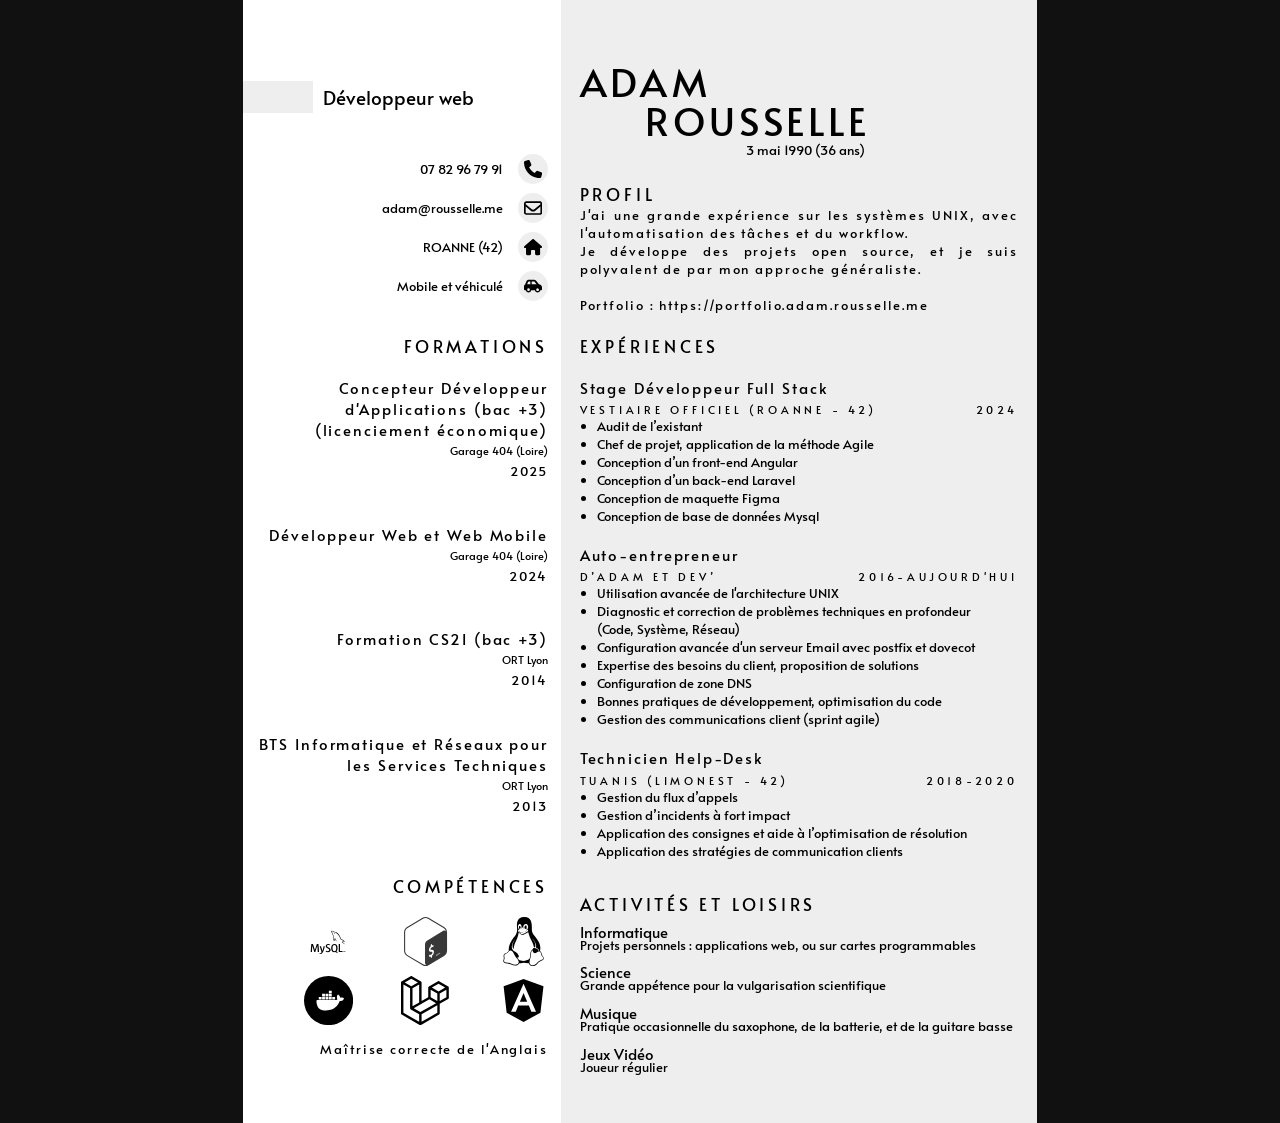
==== commit 208dcc48: "version g404" ====
--- a/index.html
+++ b/index.html
@@ -276,12 +276,17 @@
                 <div id="summary">
                     <h3>PROFIL</h3>
                     <p>
-                        Je suis très polyvalent de par mon approche généraliste,
-                        et mon envie d'apprendre.
+                        J'ai une grande expérience sur les systèmes UNIX, avec
+                        l'automatisation des tâches et du workflow.
                         <br />
-                        Impatient de tester mes connaissances et d'intégrer une
-                        équipe en autonomie pour créer, partager, et élaborer
-                        des solutions !
+                        Je développe des projets open source, et je suis
+                        polyvalent de par mon approche généraliste.
+                        <br />
+                        <br />
+
+                        <a src="https://portfolio.adam.rousselle.me">
+                            Portfolio : https://portfolio.adam.rousselle.me
+                        </a>
                     </p>
                 </div>
                 <div id="experiences">
@@ -394,7 +399,6 @@
                 xmlns="http://www.w3.org/2000/svg"
                 viewBox="0 0 640 512"
             >
-                <!--!Font Awesome Free 6.7.2 by @fontawesome - https://fontawesome.com License - https://fontawesome.com/license/free Copyright 2024 Fonticons, Inc.-->
                 <path
                     d="M320 104.5c171.4 0 303.2 72.2 303.2 151.5S491.3 407.5 320 407.5c-171.4 0-303.2-72.2-303.2-151.5S148.7 104.5 320 104.5m0-16.8C143.3 87.7 0 163 0 256s143.3 168.3 320 168.3S640 349 640 256 496.7 87.7 320 87.7zM218.2 242.5c-7.9 40.5-35.8 36.3-70.1 36.3l13.7-70.6c38 0 63.8-4.1 56.4 34.3zM97.4 350.3h36.7l8.7-44.8c41.1 0 66.6 3 90.2-19.1 26.1-24 32.9-66.7 14.3-88.1-9.7-11.2-25.3-16.7-46.5-16.7h-70.7L97.4 350.3zm185.7-213.6h36.5l-8.7 44.8c31.5 0 60.7-2.3 74.8 10.7 14.8 13.6 7.7 31-8.3 113.1h-37c15.4-79.4 18.3-86 12.7-92-5.4-5.8-17.7-4.6-47.4-4.6l-18.8 96.6h-36.5l32.7-168.6zM505 242.5c-8 41.1-36.7 36.3-70.1 36.3l13.7-70.6c38.2 0 63.8-4.1 56.4 34.3zM384.2 350.3H421l8.7-44.8c43.2 0 67.1 2.5 90.2-19.1 26.1-24 32.9-66.7 14.3-88.1-9.7-11.2-25.3-16.7-46.5-16.7H417l-32.8 168.7z"
                 />
@@ -404,7 +408,6 @@
                 xmlns="http://www.w3.org/2000/svg"
                 viewBox="0 0 448 512"
             >
-                <!--!Font Awesome Free 6.7.2 by @fontawesome - https://fontawesome.com License - https://fontawesome.com/license/free Copyright 2024 Fonticons, Inc.-->
                 <path
                     d="M0 32v448h448V32H0zm243.8 349.4c0 43.6-25.6 63.5-62.9 63.5-33.7 0-53.2-17.4-63.2-38.5l34.3-20.7c6.6 11.7 12.6 21.6 27.1 21.6 13.8 0 22.6-5.4 22.6-26.5V237.7h42.1v143.7zm99.6 63.5c-39.1 0-64.4-18.6-76.7-43l34.3-19.8c9 14.7 20.8 25.6 41.5 25.6 17.4 0 28.6-8.7 28.6-20.8 0-14.4-11.4-19.5-30.7-28l-10.5-4.5c-30.4-12.9-50.5-29.2-50.5-63.5 0-31.6 24.1-55.6 61.6-55.6 26.8 0 46 9.3 59.8 33.7L368 290c-7.2-12.9-15-18-27.1-18-12.3 0-20.1 7.8-20.1 18 0 12.6 7.8 17.7 25.9 25.6l10.5 4.5c35.8 15.3 55.9 31 55.9 66.2 0 37.8-29.8 58.6-69.7 58.6z"
                 />
@@ -438,7 +441,6 @@
                 xmlns="http://www.w3.org/2000/svg"
                 viewBox="0 0 512 512"
             >
-                <!--!Font Awesome Free 6.7.2 by @fontawesome - https://fontawesome.com License - https://fontawesome.com/license/free Copyright 2024 Fonticons, Inc.-->
                 <path
                     d="M107.2 0c2.5 0 4.7 .8 6.7 2l94.3 54.1c2.7 1.5 4.5 3.5 5.4 5.9c.9 2.2 .9 4.3 .9 5.6l0 193.4 69.2-39.7 0-100.3c0-2.6 .6-5 2.2-7.2c1.5-2.1 3.5-3.6 5.7-4.8c0 0 0 0 0 0l94-54c1.6-.9 3.4-1.6 5.5-1.6s4 .7 5.6 1.6l95.8 55.1c2.3 1.3 3.9 3 4.9 5.3c.9 2.1 .9 4.2 .9 5.8l0 107.2c0 2-.2 4.3-1.4 6.4c-1.2 2.2-3 3.7-5.1 4.9l-.1 .1-88 50.5 0 100c0 2.3-.3 4.8-1.6 7c-1.3 2.2-3.3 3.7-5.3 4.9c0 0 0 0-.1 0L208.7 510c-2.2 1.2-4.5 2-7.1 2s-4.9-.9-7.1-2l-.1-.1L7.1 402l-.5-.3c-1.1-.7-2.6-1.7-3.8-2.9C.9 396.9 0 394.6 0 391.6L0 65.9c0-4.8 3-7.9 5.5-9.3L100.5 2c2-1.2 4.3-2 6.8-2zM38.1 67.1l69 39.9 69.2-39.9L107.1 27.4l-69 39.7zm353 93.2l69-39.7-69-39.7-69.1 39.7 69.1 39.7zM189.2 89L120 128.8l0 186.4 69.2-39.9 0-186.4zM94.5 128.9L25.2 89.1l0 294.2 164 94.2 0-79.4-87.3-49.3-.2-.1c-1.3-.8-3.2-1.9-4.6-3.7c-1.7-2.1-2.5-4.7-2.5-7.7l0-208.5zm214.7 92.4l69.3 39.6 0-78.5-69.3-39.9 0 78.8zm94.5 39.6L473 221.2l0-78.8-69.3 39.9 0 78.5zM201.6 376.1l163.8-93.2-69-39.9L133 337.1l68.6 38.9zm12.9 101.5l164-94.2 0-78.8-164 93.6 0 79.4z"
                 />
@@ -574,7 +576,6 @@
                 xmlns="http://www.w3.org/2000/svg"
                 viewBox="0 0 576 512"
             >
-                <!--!Font Awesome Free 6.7.2 by @fontawesome - https://fontawesome.com License - https://fontawesome.com/license/free Copyright 2025 Fonticons, Inc.-->
                 <path
                     d="M9.4 86.6C-3.1 74.1-3.1 53.9 9.4 41.4s32.8-12.5 45.3 0l192 192c12.5 12.5 12.5 32.8 0 45.3l-192 192c-12.5 12.5-32.8 12.5-45.3 0s-12.5-32.8 0-45.3L178.7 256 9.4 86.6zM256 416l288 0c17.7 0 32 14.3 32 32s-14.3 32-32 32l-288 0c-17.7 0-32-14.3-32-32s14.3-32 32-32z"
                 />
@@ -584,7 +585,6 @@
                 xmlns="http://www.w3.org/2000/svg"
                 viewBox="0 0 448 512"
             >
-                <!--Font Awesome Free 6.7.2 by @fontawesome - https://fontawesome.com License - https://fontawesome.com/license/free Copyright 2024 Fonticons, Inc. -->
                 <path
                     d="M185.7 268.1h76.2l-38.1-91.6-38.1 91.6zM223.8 32L16 106.4l31.8 275.7 176 97.9 176-97.9 31.8-275.7zM354 373.8h-48.6l-26.2-65.4H168.6l-26.2 65.4H93.7L223.8 81.5z"
                 />
@@ -607,9 +607,19 @@
                 xmlns="http://www.w3.org/2000/svg"
                 viewBox="0 0 512 512"
             >
-                <!--!Font Awesome Free 6.7.2 by @fontawesome - https://fontawesome.com License - https://fontawesome.com/license/free Copyright 2024 Fonticons, Inc.-->
                 <path
                     d="M256 8C119 8 8 119 8 256s111 248 248 248 248-111 248-248S393 8 256 8zm133.7 143.5c-11.5 .4-19.4-6.5-19.8-16.9-.3-9.2 6.7-13.4 6.5-18.9-.2-6.6-10.2-6.8-12.9-6.7-39.8 1.3-48.6 57-58.9 113.9 21.4 3.2 36.7-.7 45.1-6.2 12-7.8-3.3-15.7-1.4-24.6 4-18.2 32.6-19 32 5.3-.4 17.9-25.9 41.8-77.6 35.7-10.8 59.5-18.4 115-58.2 161.7-29 34.5-58.4 39.8-71.6 40.3-24.7 .9-41-12.3-41.6-29.8-.6-17 14.5-26.3 24.3-26.6 21.9-.8 30.1 25.7 14.9 34-12.1 9.7 .1 12.6 2.1 12.6 10.4-.4 17.3-5.5 22.2-9 24-20 33.2-54.9 45.4-118.4 8.2-49.7 17-78 18.2-82-16.9-12.8-27.1-28.6-49.9-34.7-15.6-4.2-25.1-.6-31.8 7.8-7.9 10-5.3 23 2.4 30.7l12.6 14c15.5 17.9 24 31.9 20.8 50.6-5.1 29.9-40.7 52.9-82.9 39.9-36-11.1-42.7-36.6-38.4-50.6 7.5-24.2 42.4-11.7 34.6 13.6-2.8 8.6-4.9 8.7-6.3 13.1-4.6 14.8 41.9 28.4 51-1.4 4.5-14.5-5.3-21.7-22.3-39.9-28.5-31.8-16-65.5 3-79.7C204.2 140.1 251.9 197 262 205.3c37.2-109 100.5-105.5 102.4-105.5 25.2-.8 44.2 10.6 44.8 28.7 .3 7.7-4.2 22.6-19.5 23.1z"
+                />
+            </svg>
+            <svg
+                id="skill-docker"
+                viewBox="0 0 1024 1024"
+                xmlns="http://www.w3.org/2000/svg"
+            >
+                <circle cx="512" cy="512" r="512" />
+                <path
+                    d="M827.3 461.5c-1.6-1.3-16.1-12.2-46.7-12.2-8.1 0-16.2.6-24.2 2.1-5.9-40.7-39.5-60.5-41-61.4l-8.2-4.8-5.4 7.8c-6.8 10.5-11.7 22-14.6 34.2-5.5 23.2-2.2 45 9.6 63.6-14.2 7.9-37.1 9.9-41.7 10H277c-9.9 0-17.9 8-17.9 17.9-.4 33.1 5.2 66 16.5 97.1 13 34.2 32.4 59.3 57.6 74.7 28.2 17.3 74.1 27.2 126.2 27.2 23.5.1 47-2.1 70.1-6.4 32.1-5.9 63-17.1 91.4-33.2 23.4-13.6 44.5-30.8 62.4-51.1 29.9-33.9 47.8-71.7 61.1-105.2h5.3c32.8 0 53-13.1 64.1-24.1 7.4-7 13.2-15.5 16.9-25l2.3-6.9-5.7-4.3zM312 489.9h50.7c2.4 0 4.4-2 4.4-4.4v-45.1c0-2.4-2-4.4-4.4-4.5H312c-2.4 0-4.4 2-4.4 4.4v45.2c0 2.5 2 4.4 4.4 4.4m69.9 0h50.7c2.4 0 4.4-2 4.4-4.4v-45.1c0-2.4-2-4.4-4.4-4.5h-50.7c-2.5 0-4.5 2-4.5 4.5v45.1c0 2.5 2 4.4 4.5 4.4m70.8.1h50.7c2.4 0 4.4-2 4.4-4.4v-45.1c0-2.4-2-4.4-4.4-4.5h-50.7c-2.4 0-4.4 2-4.4 4.4v45.2c0 2.4 2 4.3 4.4 4.4m70.1 0h50.7c2.4 0 4.4-2 4.5-4.4v-45.1c0-2.5-2-4.5-4.5-4.5h-50.7c-2.4 0-4.4 2-4.4 4.4v45.2c0 2.4 1.9 4.4 4.4 4.4m-141-65h50.7c2.4 0 4.4-2 4.4-4.5v-45.1c0-2.4-2-4.4-4.4-4.4h-50.7c-2.5 0-4.4 2-4.5 4.4v45.1c.1 2.5 2.1 4.5 4.5 4.5m70.9 0h50.7c2.4 0 4.4-2 4.4-4.5v-45.1c0-2.4-2-4.4-4.4-4.4h-50.7c-2.4 0-4.4 2-4.4 4.4v45.1c0 2.5 2 4.5 4.4 4.5m70.1 0h50.7c2.5 0 4.4-2 4.5-4.5v-45.1c0-2.5-2-4.4-4.5-4.4h-50.7c-2.4 0-4.4 2-4.4 4.4v45.1c0 2.5 1.9 4.5 4.4 4.5m0-64.9h50.7c2.5 0 4.5-2 4.5-4.5v-45.2c0-2.4-2-4.4-4.5-4.4h-50.7c-2.4 0-4.4 2-4.4 4.4v45.2c0 2.5 1.9 4.5 4.4 4.5M593.4 490h50.7c2.4 0 4.4-2 4.4-4.4v-45.1c0-2.5-2-4.4-4.4-4.5h-50.7c-2.4 0-4.4 2-4.4 4.4v45.2c0 2.4 2 4.4 4.4 4.4"
+                    style="fill: #fff"
                 />
             </svg>
         </div>
@@ -671,12 +681,12 @@
 
             setAge();
             chooseSkills([
+                "mysql",
+                "bash",
+                "linux",
+                "docker",
                 "laravel",
-                "symfony",
                 "angular",
-                "mysql",
-                "postman",
-                "linux",
             ]);
         </script>
     </body>
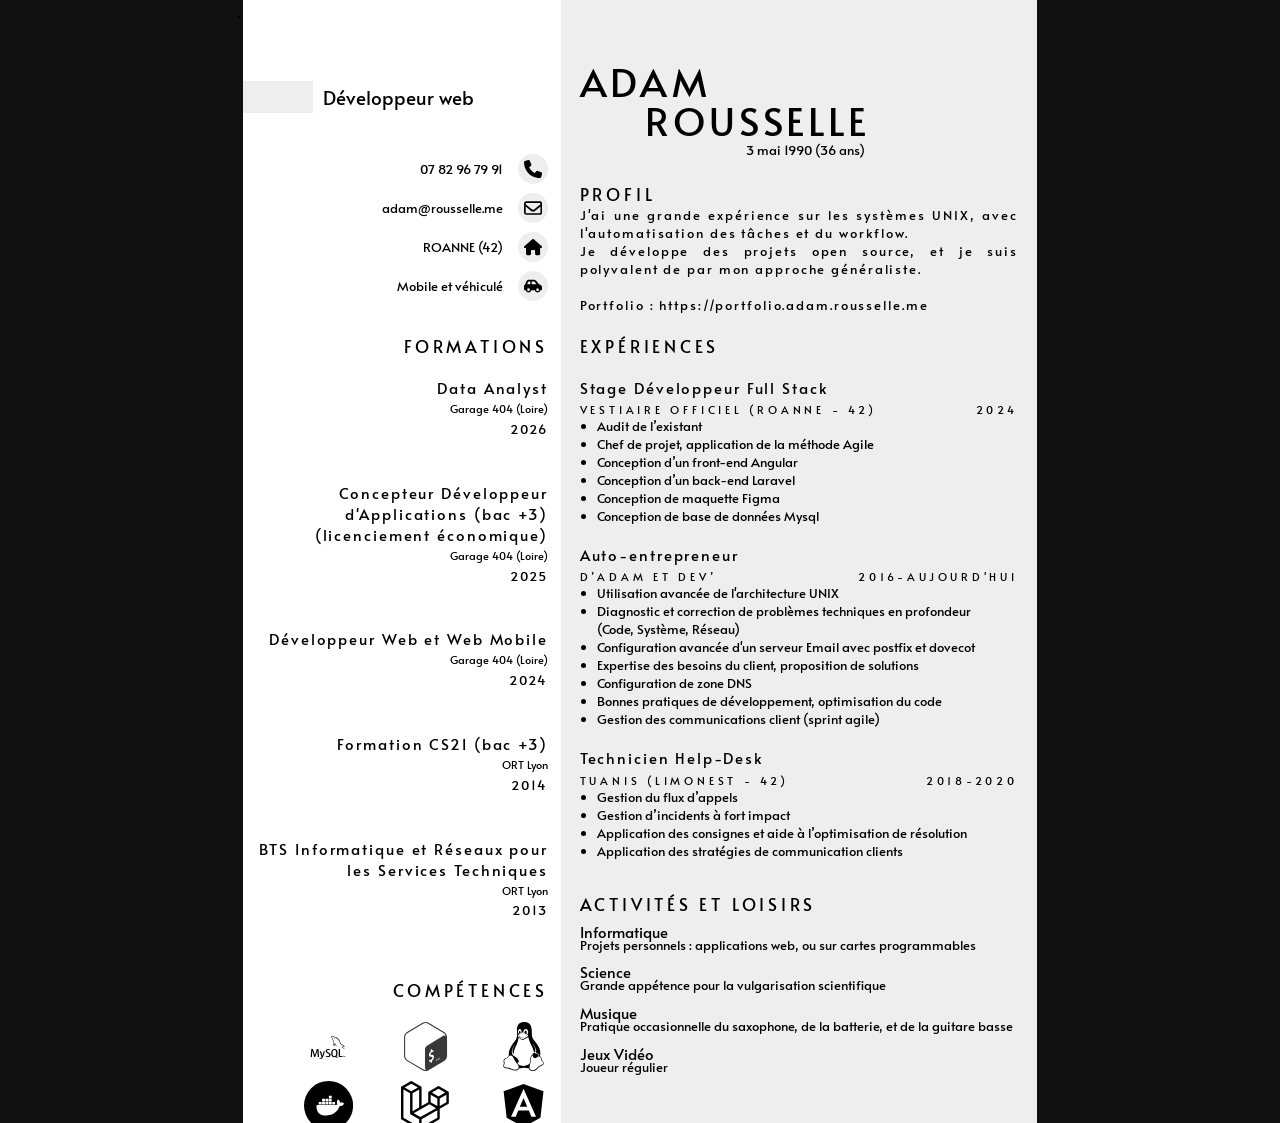
==== commit 91c1c36c: "ajout de data analyst" ====
--- a/index.html
+++ b/index.html
@@ -1,4 +1,4 @@
-<!doctype html>
+<!doctype html>̣̣
 <html lang="fr">
     <head>
         <meta charset="UTF-8" />
@@ -8,6 +8,7 @@
         <link rel="icon" href="./icons/favicon3.jpg" />
     </head>
     <body>
+
         <div id="page">
             <section id="partLeft">
                 <div class="title">
@@ -70,6 +71,13 @@
                 </div>
                 <div id="education">
                     <h3>formations</h3>
+                    <div class="unit">
+                        <h4>
+                            Data Analyst
+                        </h4>
+                        <div class="sub">Garage 404 (Loire)</div>
+                        <div class="period">2026</div>
+                    </div>
                     <div class="unit">
                         <h4>
                             Concepteur Développeur d'Applications (bac +3)<br />(licenciement
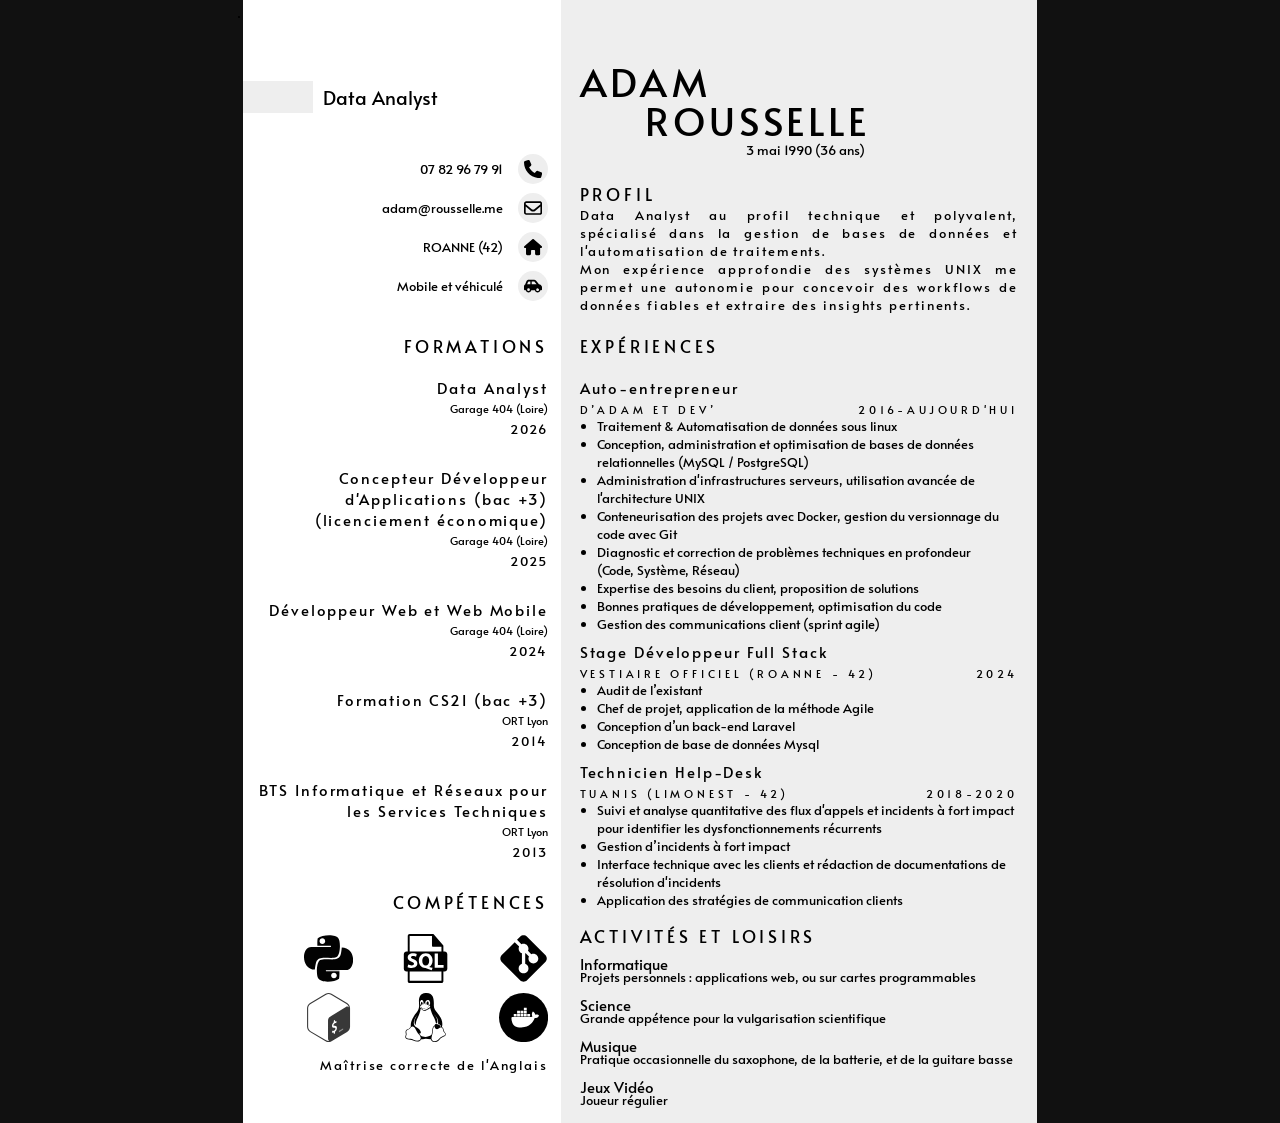
==== commit 5113d5a7: "cv data" ====
--- a/index.html
+++ b/index.html
@@ -13,7 +13,7 @@
             <section id="partLeft">
                 <div class="title">
                     <div class="decorationBlock"></div>
-                    <div class="text">Développeur web</div>
+                    <div class="text">Data Analyst</div>
                 </div>
                 <div id="infos">
                     <div class="line">
@@ -284,40 +284,14 @@
                 <div id="summary">
                     <h3>PROFIL</h3>
                     <p>
-                        J'ai une grande expérience sur les systèmes UNIX, avec
-                        l'automatisation des tâches et du workflow.
-                        <br />
-                        Je développe des projets open source, et je suis
-                        polyvalent de par mon approche généraliste.
-                        <br />
-                        <br />
+                        Data Analyst au profil technique et polyvalent, spécialisé dans la gestion de bases de données et l'automatisation de traitements.
+                        <br/>
+                        Mon expérience approfondie des systèmes UNIX me permet une autonomie pour concevoir des workflows de données fiables et extraire des insights pertinents.
 
-                        <a src="https://portfolio.adam.rousselle.me">
-                            Portfolio : https://portfolio.adam.rousselle.me
-                        </a>
                     </p>
                 </div>
                 <div id="experiences">
                     <h3>EXPÉRIENCES</h3>
-                    <div class="unit">
-                        <h4>Stage Développeur Full Stack</h4>
-                        <h5>
-                            <span class="desc"
-                                >Vestiaire Officiel (Roanne - 42)</span
-                            >
-                            <span class="dt">2024</span>
-                        </h5>
-                        <ul>
-                            <li>Audit de l’existant</li>
-                            <li>
-                                Chef de projet, application de la méthode Agile
-                            </li>
-                            <li>Conception d’un front-end Angular</li>
-                            <li>Conception d’un back-end Laravel</li>
-                            <li>Conception de maquette Figma</li>
-                            <li>Conception de base de données Mysql</li>
-                        </ul>
-                    </div>
                     <div class="unit">
                         <h4>Auto-entrepreneur</h4>
                         <h5>
@@ -325,7 +299,18 @@
                             <span class="dt">2016-Aujourd'hui</span>
                         </h5>
                         <ul>
-                            <li>Utilisation avancée de l'architecture UNIX</li>
+                            <li>
+                                Traitement & Automatisation de données sous linux
+                            </li>
+                            <li>
+                                Conception, administration et optimisation de bases de données relationnelles (MySQL / PostgreSQL)
+                            </li>
+                            <li>
+                                Administration d'infrastructures serveurs, utilisation avancée de l'architecture UNIX
+                            </li>
+                            <li>
+                                Conteneurisation des projets avec Docker, gestion du versionnage du code avec Git
+                            </li>
                             <li>
                                 Diagnostic et correction de problèmes techniques
                                 en profondeur
@@ -333,14 +318,9 @@
                                 (Code, Système, Réseau)
                             </li>
                             <li>
-                                Configuration avancée d'un serveur Email avec
-                                postfix et dovecot
-                            </li>
-                            <li>
                                 Expertise des besoins du client, proposition de
                                 solutions
                             </li>
-                            <li>Configuration de zone DNS</li>
                             <li>
                                 Bonnes pratiques de développement, optimisation
                                 du code
@@ -348,6 +328,21 @@
                             <li>
                                 Gestion des communications client (sprint agile)
                             </li>
+                        </ul>
+                    </div>
+                    <div class="unit">
+                        <h4>Stage Développeur Full Stack</h4>
+                        <h5>
+                            <span class="desc">Vestiaire Officiel (Roanne - 42)</span>
+                            <span class="dt">2024</span>
+                        </h5>
+                        <ul>
+                            <li>Audit de l’existant</li>
+                            <li>
+                                Chef de projet, application de la méthode Agile
+                            </li>
+                            <li>Conception d’un back-end Laravel</li>
+                            <li>Conception de base de données Mysql</li>
                         </ul>
                     </div>
                     <div class="unit">
@@ -357,11 +352,10 @@
                             ><span class="dt">2018-2020</span>
                         </h5>
                         <ul>
-                            <li>Gestion du flux d’appels</li>
+                            <li>Suivi et analyse quantitative des flux d'appels et incidents à fort impact pour identifier les dysfonctionnements récurrents</li>
                             <li>Gestion d’incidents à fort impact</li>
                             <li>
-                                Application des consignes et aide à
-                                l’optimisation de résolution
+                                Interface technique avec les clients et rédaction de documentations de résolution d'incidents
                             </li>
                             <li>
                                 Application des stratégies de communication
@@ -629,6 +623,68 @@
                     d="M827.3 461.5c-1.6-1.3-16.1-12.2-46.7-12.2-8.1 0-16.2.6-24.2 2.1-5.9-40.7-39.5-60.5-41-61.4l-8.2-4.8-5.4 7.8c-6.8 10.5-11.7 22-14.6 34.2-5.5 23.2-2.2 45 9.6 63.6-14.2 7.9-37.1 9.9-41.7 10H277c-9.9 0-17.9 8-17.9 17.9-.4 33.1 5.2 66 16.5 97.1 13 34.2 32.4 59.3 57.6 74.7 28.2 17.3 74.1 27.2 126.2 27.2 23.5.1 47-2.1 70.1-6.4 32.1-5.9 63-17.1 91.4-33.2 23.4-13.6 44.5-30.8 62.4-51.1 29.9-33.9 47.8-71.7 61.1-105.2h5.3c32.8 0 53-13.1 64.1-24.1 7.4-7 13.2-15.5 16.9-25l2.3-6.9-5.7-4.3zM312 489.9h50.7c2.4 0 4.4-2 4.4-4.4v-45.1c0-2.4-2-4.4-4.4-4.5H312c-2.4 0-4.4 2-4.4 4.4v45.2c0 2.5 2 4.4 4.4 4.4m69.9 0h50.7c2.4 0 4.4-2 4.4-4.4v-45.1c0-2.4-2-4.4-4.4-4.5h-50.7c-2.5 0-4.5 2-4.5 4.5v45.1c0 2.5 2 4.4 4.5 4.4m70.8.1h50.7c2.4 0 4.4-2 4.4-4.4v-45.1c0-2.4-2-4.4-4.4-4.5h-50.7c-2.4 0-4.4 2-4.4 4.4v45.2c0 2.4 2 4.3 4.4 4.4m70.1 0h50.7c2.4 0 4.4-2 4.5-4.4v-45.1c0-2.5-2-4.5-4.5-4.5h-50.7c-2.4 0-4.4 2-4.4 4.4v45.2c0 2.4 1.9 4.4 4.4 4.4m-141-65h50.7c2.4 0 4.4-2 4.4-4.5v-45.1c0-2.4-2-4.4-4.4-4.4h-50.7c-2.5 0-4.4 2-4.5 4.4v45.1c.1 2.5 2.1 4.5 4.5 4.5m70.9 0h50.7c2.4 0 4.4-2 4.4-4.5v-45.1c0-2.4-2-4.4-4.4-4.4h-50.7c-2.4 0-4.4 2-4.4 4.4v45.1c0 2.5 2 4.5 4.4 4.5m70.1 0h50.7c2.5 0 4.4-2 4.5-4.5v-45.1c0-2.5-2-4.4-4.5-4.4h-50.7c-2.4 0-4.4 2-4.4 4.4v45.1c0 2.5 1.9 4.5 4.4 4.5m0-64.9h50.7c2.5 0 4.5-2 4.5-4.5v-45.2c0-2.4-2-4.4-4.5-4.4h-50.7c-2.4 0-4.4 2-4.4 4.4v45.2c0 2.5 1.9 4.5 4.4 4.5M593.4 490h50.7c2.4 0 4.4-2 4.4-4.4v-45.1c0-2.5-2-4.4-4.4-4.5h-50.7c-2.4 0-4.4 2-4.4 4.4v45.2c0 2.4 2 4.4 4.4 4.4"
                     style="fill: #fff"
                 />
+            </svg>
+            <svg
+                id="skill-python"
+                viewBox="0 0 17.056 17.056" xml:space="preserve"
+            >
+                <g>
+               	<g>
+              		<path style="fill:#030104;" d="M11.298,8.02c1.295-0.587,1.488-5.055,0.724-6.371c-0.998-1.718-5.742-1.373-7.24-0.145
+             			C4.61,2.114,4.628,3.221,4.636,4.101h4.702v0.412H4.637c0,0.006-2.093,0.013-2.093,0.013c-3.609,0-3.534,7.838,1.228,7.838
+             			c0,0,0.175-1.736,0.481-2.606C5.198,7.073,9.168,8.986,11.298,8.02z M6.375,3.465c-0.542,0-0.981-0.439-0.981-0.982
+             			c0-0.542,0.439-0.982,0.981-0.982c0.543,0,0.982,0.44,0.982,0.982C7.358,3.025,6.918,3.465,6.375,3.465z"/>
+              		<path style="fill:#030104;" d="M13.12,4.691c0,0-0.125,1.737-0.431,2.606c-0.945,2.684-4.914,0.772-7.045,1.738
+             			C4.35,9.622,4.155,14.09,4.92,15.406c0.997,1.719,5.741,1.374,7.24,0.145c0.172-0.609,0.154-1.716,0.146-2.596H7.603v-0.412h4.701
+             			c0-0.006,2.317-0.013,2.317-0.013C17.947,12.53,18.245,4.691,13.12,4.691z M10.398,13.42c0.542,0,0.982,0.439,0.982,0.982
+             			c0,0.542-0.44,0.981-0.982,0.981s-0.981-0.439-0.981-0.981C9.417,13.859,9.856,13.42,10.398,13.42z"/>
+               	</g>
+                </g>
+            </svg>
+            <svg
+                id="skill-sql"
+                fill="#000000"
+                viewBox="0 0 548.29 548.291"
+            >
+                <g>
+               	<g>
+              		<path d="M276.043,244.216c-24.575,0-38.741,24.087-38.741,53.862c-0.241,30.228,14.407,53.382,38.5,53.382
+             			c24.323,0,38.512-22.92,38.512-54.091C314.313,268.303,300.604,244.216,276.043,244.216z"/>
+              		<path d="M486.2,196.116h-13.164V132.59c0-0.399-0.064-0.795-0.116-1.2c-0.021-2.52-0.824-4.997-2.551-6.96L364.656,3.677
+             			c-0.031-0.031-0.064-0.044-0.085-0.075c-0.629-0.704-1.364-1.29-2.141-1.796c-0.231-0.154-0.462-0.283-0.704-0.419
+             			c-0.672-0.365-1.386-0.672-2.121-0.893c-0.199-0.052-0.377-0.134-0.576-0.186C358.229,0.118,357.4,0,356.562,0H96.757
+             			C84.893,0,75.256,9.649,75.256,21.502v174.613H62.093c-16.967,0-30.733,13.756-30.733,30.733v159.812
+             			c0,16.961,13.766,30.731,30.733,30.731h13.163V526.79c0,11.854,9.637,21.501,21.501,21.501h354.777
+             			c11.853,0,21.502-9.647,21.502-21.501V417.392H486.2c16.977,0,30.729-13.771,30.729-30.731V226.849
+             			C516.93,209.872,503.177,196.116,486.2,196.116z M96.757,21.502h249.053v110.006c0,5.943,4.818,10.751,10.751,10.751h94.973
+             			v53.861H96.757V21.502z M353.033,376.96l-10.394,27.884c-22.666-6.619-41.565-13.479-62.828-22.445
+             			c-3.527-1.418-7.317-2.132-11.094-2.362c-35.909-2.352-69.449-28.819-69.449-80.778c0-47.711,30.236-83.623,77.71-83.623
+             			c48.675,0,75.351,36.854,75.351,80.317c0,36.142-16.766,61.638-37.785,71.091v0.945
+             			C326.828,371.528,340.519,374.367,353.033,376.96z M72.912,370.116l7.328-29.764c9.69,4.96,24.554,9.915,39.917,9.915
+             			c16.525,0,25.271-6.84,25.271-17.228c0-9.928-7.56-15.597-26.691-22.442c-26.457-9.217-43.696-23.858-43.696-47.014
+             			c0-27.163,22.68-47.948,60.231-47.948c17.954,0,31.184,3.791,40.623,8.03l-8.021,29.061c-6.375-3.076-17.711-7.564-33.3-7.564
+             			c-15.599,0-23.163,7.079-23.163,15.357c0,10.15,8.977,14.646,29.533,22.447c28.108,10.394,41.332,25.023,41.332,47.464
+             			c0,26.699-20.557,49.365-64.253,49.365C99.844,379.785,81.899,375.06,72.912,370.116z M451.534,520.962H96.757v-103.57h354.777
+             			V520.962z M475.387,377.428h-99.455V218.231h36.158v128.97h63.297V377.428z"/>
+               	</g>
+                </g>
+            </svg>
+            <svg
+                id="skill-database"
+                viewBox="0 0 24 24"
+                fill="none"
+            >
+                <path d="M4 18V6" stroke="#1C274C" stroke-width="1.5" stroke-linecap="round"/>
+                <path d="M20 6V18" stroke="#1C274C" stroke-width="1.5" stroke-linecap="round"/>
+                <path d="M12 10C16.4183 10 20 8.20914 20 6C20 3.79086 16.4183 2 12 2C7.58172 2 4 3.79086 4 6C4 8.20914 7.58172 10 12 10Z" stroke="#1C274C" stroke-width="1.5"/>
+                <path d="M20 12C20 14.2091 16.4183 16 12 16C7.58172 16 4 14.2091 4 12" stroke="#1C274C" stroke-width="1.5"/>
+                <path d="M20 18C20 20.2091 16.4183 22 12 22C7.58172 22 4 20.2091 4 18" stroke="#1C274C" stroke-width="1.5"/>
+            </svg>
+            <svg
+                id="skill-git"
+                viewBox="0 0 15 15"
+                fill="none">
+                <path d="M6.43943 0.853525C7.02522 0.267739 7.97497 0.267737 8.56075 0.853524L14.1465 6.43931C14.7323 7.0251 14.7323 7.97484 14.1465 8.56063L8.56075 14.1464C7.97497 14.7322 7.02522 14.7322 6.43943 14.1464L0.853647 8.56063C0.267861 7.97485 0.267859 7.0251 0.853646 6.43931L4.79293 2.50003L6.14619 3.85329C6.05248 4.04911 6 4.26843 6 4.5C6 5.15311 6.4174 5.70873 7 5.91465V9.08535C6.4174 9.29127 6 9.84689 6 10.5C6 11.3284 6.67157 12 7.5 12C8.32843 12 9 11.3284 9 10.5C9 9.84689 8.5826 9.29127 8 9.08535V5.91465C8.05018 5.89691 8.09914 5.87658 8.14671 5.85381L9.14618 6.85329C9.05248 7.04911 9 7.26843 9 7.5C9 8.32843 9.67157 9 10.5 9C11.3284 9 12 8.32843 12 7.5C12 6.67157 11.3284 6 10.5 6C10.2684 6 10.0491 6.05248 9.85329 6.14619L8.85382 5.14671C8.94752 4.95089 9 4.73157 9 4.5C9 3.67157 8.32843 3 7.5 3C7.26843 3 7.04911 3.05248 6.85329 3.14619L5.50003 1.79293L6.43943 0.853525Z" fill="#000000"/>
             </svg>
         </div>
 
@@ -689,12 +745,12 @@
 
             setAge();
             chooseSkills([
-                "mysql",
+                "python",
+                "sql",
+                "git",
                 "bash",
                 "linux",
                 "docker",
-                "laravel",
-                "angular",
             ]);
         </script>
     </body>
--- a/style.css
+++ b/style.css
@@ -2,7 +2,7 @@
 *{
     margin: 0;
     padding: 0;
-    
+
 }
 body{
     display: flex;
@@ -144,7 +144,7 @@
     margin-bottom: 1%;
 }
 #experiences .unit{
-    margin-bottom: 5mm;
+    margin-bottom: 2mm;
 }
 #experiences .unit h5{
     display: flex;
@@ -155,7 +155,7 @@
 }
 #activities{
     padding: var(--pr-padding-x);
-    margin-top: 8%;
+    margin-top: 4.5%;
     line-height: 100%;
 }
 #activities b{
@@ -175,7 +175,7 @@
     margin-bottom: 5mm;
 }
 #education .unit{
-    margin-bottom: 15%;
+    margin-bottom: 10%;
 }
 #education .unit .sub{
     font-size: 3mm;
@@ -187,7 +187,7 @@
     margin-top: 1%;
 }
 #skills{
-    margin-top: 18.5%;
+    margin-top: 0%;
     padding: var(--pl-padding-x);
     text-align: right;
 }
@@ -218,4 +218,4 @@
         size: 210mm 297mm;
         margin: 0;
       }
-}+}
